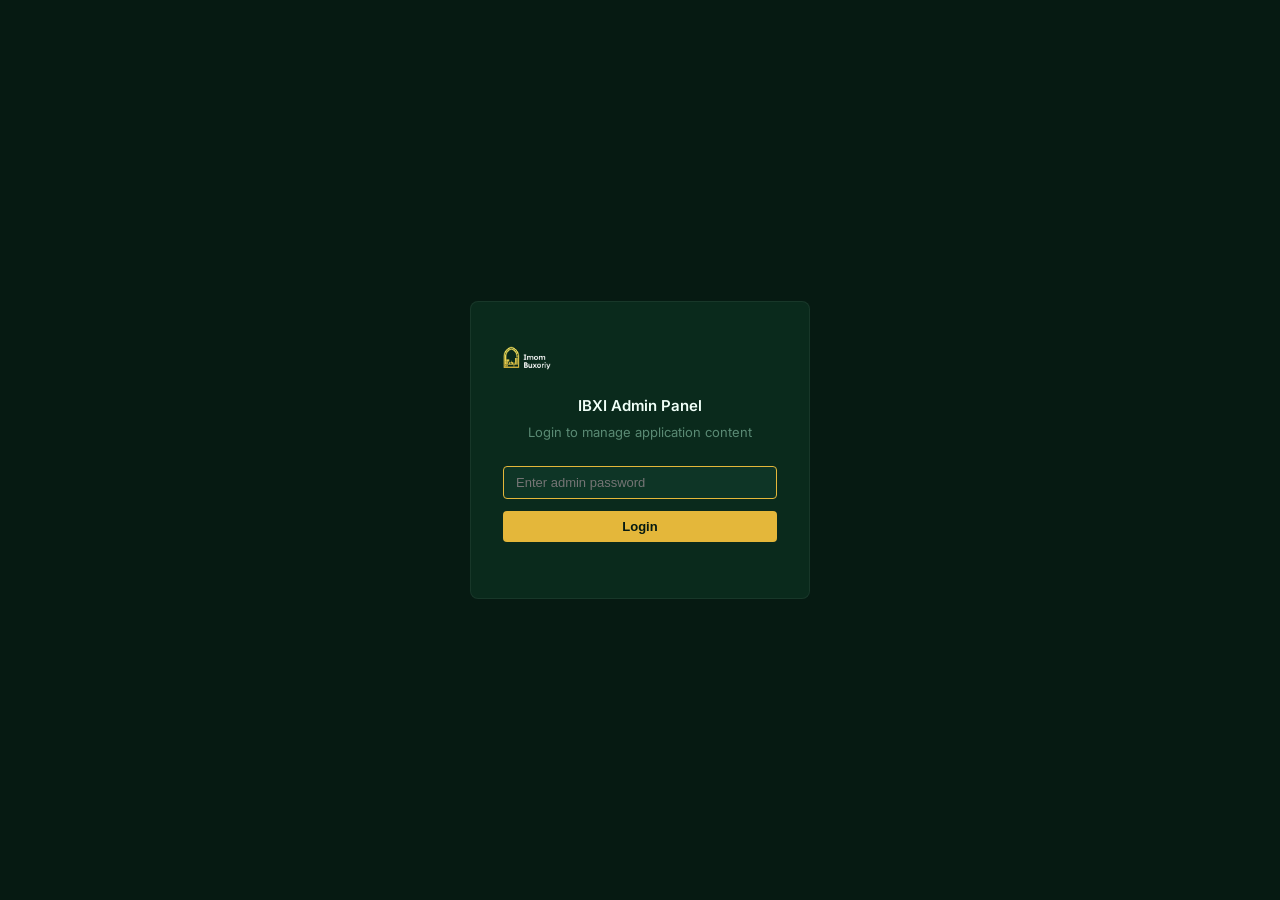
==== admin.html @ f5ecc27b "IBXI - Imom Buxoriy Xalqaro Instituti web sayti 4 tilli (UZ/EN/AR/TR) web sayt va admin panel: - Aso" ====
<!DOCTYPE html>
<html lang="en" data-theme="dark">
<head>
  <meta charset="UTF-8" />
  <meta name="viewport" content="width=device-width, initial-scale=1.0" />
  <title>IBXI Admin Panel</title>
  <link rel="stylesheet" href="assets/css/style.css" />
  <link rel="stylesheet" href="assets/css/admin.css" />
  <link rel="icon" href="data:image/svg+xml,<svg xmlns='http://www.w3.org/2000/svg' viewBox='0 0 100 100'><rect width='100' height='100' rx='20' fill='%230f563e'/><text y='72' x='50' text-anchor='middle' font-size='36' font-family='serif' fill='%23e4b73a'>ب</text></svg>" />
</head>
<body>

<!-- LOGIN SCREEN -->
<div class="admin-login" id="login-screen">
  <div class="admin-login-card">
    <img src="assets/img/logo-gold.png" alt="Logo" style="width:48px;height:48px;object-fit:contain;margin-bottom:12px" />
    <h1>IBXI Admin Panel</h1>
    <p class="login-sub">Login to manage application content</p>
    <form onsubmit="handleLogin(event)">
      <input type="password" id="login-password" placeholder="Enter admin password" autocomplete="current-password" autofocus />
      <button type="submit" class="admin-login-btn" id="login-btn">Login</button>
    </form>
    <div class="login-error" id="login-error"></div>
  </div>
</div>

<!-- ADMIN APP -->
<div id="admin-app" style="display:none">
  <!-- SIDEBAR -->
  <aside id="admin-sidebar"></aside>

  <!-- TOPBAR -->
  <header id="admin-topbar"></header>

  <!-- MAIN CONTENT -->
  <main id="admin-main">
    <div id="admin-content"></div>
  </main>
</div>

<!-- EDIT MODAL -->
<div class="modal-backdrop" id="admin-modal">
  <div class="modal-box" style="max-width:680px;max-height:90vh;overflow-y:auto">
    <button class="modal-close" onclick="closeModal('admin-modal')">&#10005;</button>
    <div id="admin-modal-content"></div>
  </div>
</div>

<!-- CONFIRM DIALOG -->
<div class="modal-backdrop" id="confirm-modal">
  <div class="modal-box" style="max-width:400px">
    <div id="confirm-content"></div>
  </div>
</div>

<!-- TOAST CONTAINER -->
<div class="toast-container" id="toast-container"></div>

<!-- SCRIPTS -->
<script src="assets/js/admin.js"></script>

</body>
</html>
---- assets/css/style.css ----
/* =====================================================
   Imom Buxoriy Xalqaro Instituti  |  Premium UI v3.0
   ===================================================== */

@import url('https://fonts.googleapis.com/css2?family=Inter:wght@300;400;500;600;700;800&family=Amiri:wght@400;700&display=swap');

/* ─────────────────────────────────────────────────────
   DESIGN TOKENS
───────────────────────────────────────────────────── */
:root {
  /* Gold palette (brand gold: #e4b73a) */
  --gold-100: #fdf8e8;
  --gold-300: #f2e05b;
  --gold-400: #e4b73a;
  --gold-500: #c49a2e;
  --gold-600: #895120;
  --gold:     #e4b73a;

  /* Green palette (brand: #0f563e / #199b68) */
  --navy-900: #061a12;
  --navy-800: #0a2a1c;
  --navy-700: #0f3828;
  --navy-600: #0f563e;
  --navy-500: #167a52;
  --navy:     #0f3828;

  /* Sidebar */
  --sidebar-width: 264px;
  --topbar-h:       60px;

  /* Radius */
  --r-xs:  6px;
  --r-sm:  10px;
  --r-md:  14px;
  --r-lg:  18px;
  --r-xl:  24px;
  --r-full: 9999px;

  /* Shadow */
  --sh-xs:  0 1px 3px rgba(0,0,0,.08), 0 1px 2px rgba(0,0,0,.06);
  --sh-sm:  0 2px 8px rgba(0,0,0,.10), 0 1px 3px rgba(0,0,0,.06);
  --sh-md:  0 4px 16px rgba(0,0,0,.12), 0 2px 6px rgba(0,0,0,.08);
  --sh-lg:  0 8px 32px rgba(0,0,0,.16), 0 4px 12px rgba(0,0,0,.10);
  --sh-xl:  0 20px 60px rgba(0,0,0,.22), 0 8px 24px rgba(0,0,0,.14);
  --sh-gold: 0 4px 20px rgba(228,183,58,.35);
  --sh-gold-lg: 0 8px 40px rgba(228,183,58,.45);

  /* Transition */
  --t-fast: 150ms cubic-bezier(.4,0,.2,1);
  --t-base: 250ms cubic-bezier(.4,0,.2,1);
  --t-slow: 400ms cubic-bezier(.4,0,.2,1);
}

/* ─── DARK THEME ──────────────────────────────────── */
[data-theme="dark"] {
  --page-bg:        #061a12;
  --surface-1:      #0a2a1c;
  --surface-2:      #0e3526;
  --surface-3:      #124030;
  --surface-hover:  #164a38;
  --surface-active: #1a5540;

  --text-1:   #f0fff8;
  --text-2:   #8bbda6;
  --text-3:   #5a8a74;
  --text-inv: #061a12;

  --border-1: rgba(255,255,255,.06);
  --border-2: rgba(255,255,255,.10);
  --border-3: rgba(255,255,255,.14);

  --sidebar-bg:    #051510;
  --sidebar-item:  rgba(255,255,255,.04);
  --topbar-bg:     rgba(6,26,18,.88);

  --glass-bg:      rgba(10,42,28,.75);
  --glass-border:  rgba(255,255,255,.07);

  --chip-bg:  rgba(228,183,58,.12);
  --chip-text: #e4b73a;
}

/* ─── LIGHT THEME ─────────────────────────────────── */
[data-theme="light"] {
  --page-bg:        #f0f5f2;
  --surface-1:      #ffffff;
  --surface-2:      #f5f9f7;
  --surface-3:      #ecf2ee;
  --surface-hover:  #e6efe9;
  --surface-active: #dce8e0;

  --text-1:   #0a2a1c;
  --text-2:   #3d6652;
  --text-3:   #7a9e8c;
  --text-inv: #ffffff;

  --border-1: rgba(0,0,0,.06);
  --border-2: rgba(0,0,0,.09);
  --border-3: rgba(0,0,0,.14);

  --sidebar-bg:    #051510;
  --sidebar-item:  rgba(255,255,255,.04);
  --topbar-bg:     rgba(240,245,242,.92);

  --glass-bg:      rgba(255,255,255,.80);
  --glass-border:  rgba(0,0,0,.07);

  --chip-bg:  rgba(228,183,58,.14);
  --chip-text: #895120;
}

/* ─────────────────────────────────────────────────────
   RESET & BASE
───────────────────────────────────────────────────── */
*, *::before, *::after { box-sizing: border-box; margin: 0; padding: 0; }
html { font-size: 16px; scroll-behavior: smooth; }

body {
  font-family: 'Inter', sans-serif;
  background: var(--page-bg);
  color: var(--text-1);
  line-height: 1.6;
  overflow-x: hidden;
  transition: background var(--t-base), color var(--t-base);
}
[dir="rtl"] body { font-family: 'Amiri', 'Inter', sans-serif; }

a { text-decoration: none; color: inherit; }
button { cursor: pointer; border: none; outline: none; background: none; }
img { max-width: 100%; display: block; }
ul { list-style: none; }

/* Scrollbar */
::-webkit-scrollbar { width: 5px; height: 5px; }
::-webkit-scrollbar-track { background: transparent; }
::-webkit-scrollbar-thumb { background: rgba(228,183,58,.4); border-radius: 99px; }
::-webkit-scrollbar-thumb:hover { background: var(--gold); }

/* Focus ring */
:focus-visible { outline: 2px solid var(--gold); outline-offset: 2px; }

/* Mark (search highlight) */
mark { background: rgba(228,183,58,.22); color: var(--gold); border-radius: 3px; padding: 0 2px; }

/* ─────────────────────────────────────────────────────
   LAYOUT
───────────────────────────────────────────────────── */
#sidebar {
  position: fixed;
  inset: 0 auto 0 0;
  width: var(--sidebar-width);
  background: var(--sidebar-bg);
  display: flex;
  flex-direction: column;
  z-index: 1000;
  transition: width var(--t-base);
  overflow: hidden;
  border-right: 1px solid rgba(228,183,58,.08);
}
#sidebar.collapsed { width: 68px; }

#topbar {
  position: fixed;
  top: 0; left: var(--sidebar-width); right: 0;
  height: var(--topbar-h);
  background: var(--topbar-bg);
  backdrop-filter: blur(16px) saturate(180%);
  -webkit-backdrop-filter: blur(16px) saturate(180%);
  border-bottom: 1px solid var(--border-1);
  display: flex;
  align-items: center;
  justify-content: space-between;
  padding: 0 24px;
  z-index: 900;
  transition: left var(--t-base);
}
#topbar.collapsed { left: 68px; }

#main-content {
  margin-left: var(--sidebar-width);
  margin-top: var(--topbar-h);
  padding: 28px 32px 48px;
  min-height: calc(100vh - var(--topbar-h));
  transition: margin-left var(--t-base);
}
#main-content.collapsed { margin-left: 68px; }

/* ─────────────────────────────────────────────────────
   SIDEBAR INTERNALS
───────────────────────────────────────────────────── */
.sidebar-logo {
  display: flex;
  align-items: center;
  gap: 11px;
  padding: 18px 16px 16px;
  border-bottom: 1px solid rgba(228,183,58,.1);
  flex-shrink: 0;
}

.logo-mark {
  width: 38px; height: 38px;
  background: linear-gradient(135deg, var(--gold), var(--gold-600));
  border-radius: 10px;
  display: flex; align-items: center; justify-content: center;
  font-weight: 800; font-size: 13px; color: #fff;
  flex-shrink: 0;
  box-shadow: 0 4px 14px rgba(228,183,58,.5);
  letter-spacing: -.5px;
}

.logo-text { overflow: hidden; transition: var(--t-base); white-space: nowrap; }
.logo-text .lt-main { display: block; font-size: 14px; font-weight: 700; color: var(--gold-300); letter-spacing: -.3px; }
.logo-text .lt-sub  { display: block; font-size: 10.5px; font-weight: 400; color: rgba(255,255,255,.38); margin-top: 1px; }
#sidebar.collapsed .logo-text { opacity: 0; width: 0; }

.sidebar-nav { flex: 1; padding: 10px 0; overflow-y: auto; overflow-x: hidden; }
.sidebar-nav::-webkit-scrollbar { width: 3px; }

.nav-group-label {
  font-size: 9.5px; font-weight: 700; letter-spacing: 1.6px;
  text-transform: uppercase; color: rgba(255,255,255,.22);
  padding: 14px 16px 5px;
  white-space: nowrap; transition: var(--t-base);
}
#sidebar.collapsed .nav-group-label { opacity: 0; }

.nav-item {
  display: flex; align-items: center; gap: 10px;
  padding: 9px 14px;
  margin: 1px 8px;
  color: rgba(255,255,255,.5);
  font-size: 13px; font-weight: 450;
  border-radius: var(--r-sm);
  cursor: pointer;
  transition: all var(--t-fast);
  position: relative;
  white-space: nowrap;
  border: 1px solid transparent;
}
.nav-item:hover {
  background: var(--sidebar-item);
  color: rgba(255,255,255,.85);
  border-color: rgba(255,255,255,.05);
}
.nav-item.active {
  background: linear-gradient(135deg, rgba(228,183,58,.18), rgba(228,183,58,.08));
  color: var(--gold-300);
  font-weight: 600;
  border-color: rgba(228,183,58,.22);
}
.nav-item.active .nav-icon { color: var(--gold); }

.nav-icon {
  font-size: 17px;
  width: 22px; text-align: center;
  flex-shrink: 0;
  transition: var(--t-fast);
}
.nav-label { transition: var(--t-base); line-height: 1; }
#sidebar.collapsed .nav-label { opacity: 0; width: 0; overflow: hidden; }

/* Tooltip when collapsed */
.nav-tooltip {
  position: absolute;
  left: calc(68px - 8px);
  top: 50%; transform: translateY(-50%);
  background: var(--surface-2);
  color: var(--text-1);
  padding: 6px 12px;
  border-radius: var(--r-sm);
  font-size: 12px; font-weight: 500;
  white-space: nowrap;
  opacity: 0; visibility: hidden;
  pointer-events: none;
  box-shadow: var(--sh-md);
  border: 1px solid var(--border-2);
  transition: var(--t-fast);
  z-index: 9999;
}
#sidebar.collapsed .nav-item:hover .nav-tooltip { opacity: 1; visibility: visible; }

/* Sidebar footer */
.sidebar-footer {
  padding: 12px 10px;
  border-top: 1px solid rgba(228,183,58,.08);
  flex-shrink: 0;
}
.lang-grid {
  display: grid;
  grid-template-columns: 1fr 1fr 1fr;
  gap: 5px;
}
#sidebar.collapsed .lang-grid { grid-template-columns: 1fr; }

.lang-btn {
  background: rgba(255,255,255,.04);
  color: rgba(255,255,255,.45);
  border: 1px solid rgba(255,255,255,.07);
  border-radius: var(--r-xs);
  padding: 6px 4px;
  font-size: 11px; font-weight: 600;
  font-family: 'Inter', sans-serif;
  letter-spacing: .3px;
  transition: all var(--t-fast);
  text-align: center;
}
.lang-btn:hover { background: rgba(255,255,255,.08); color: rgba(255,255,255,.75); }
.lang-btn.active {
  background: linear-gradient(135deg, var(--gold), var(--gold-600));
  color: var(--navy-900);
  border-color: transparent;
  box-shadow: 0 2px 8px rgba(228,183,58,.35);
}

/* ─────────────────────────────────────────────────────
   TOPBAR INTERNALS
───────────────────────────────────────────────────── */
.topbar-left { display: flex; align-items: center; gap: 14px; }

.tb-toggle {
  width: 34px; height: 34px;
  background: var(--surface-2);
  border: 1px solid var(--border-1);
  border-radius: var(--r-sm);
  display: flex; align-items: center; justify-content: center;
  font-size: 15px; color: var(--text-2);
  transition: all var(--t-fast);
}
.tb-toggle:hover { background: var(--gold); color: #fff; border-color: transparent; }

.breadcrumb {
  display: flex; align-items: center; gap: 6px;
  font-size: 12.5px; color: var(--text-3);
}
.breadcrumb .bc-sep { opacity: .5; }
.breadcrumb .bc-current { color: var(--text-1); font-weight: 600; }

.topbar-right { display: flex; align-items: center; gap: 8px; position: relative; }

/* Search */
.search-wrap {
  position: relative;
  display: flex; align-items: center;
}
.search-box {
  display: flex; align-items: center; gap: 8px;
  background: var(--surface-2);
  border: 1px solid var(--border-1);
  border-radius: var(--r-sm);
  padding: 7px 13px;
  width: 240px;
  transition: all var(--t-base);
}
.search-box:focus-within {
  border-color: rgba(228,183,58,.5);
  box-shadow: 0 0 0 3px rgba(228,183,58,.1);
  width: 300px;
}
.search-box .si { font-size: 13px; color: var(--text-3); flex-shrink: 0; }
.search-box input {
  border: none; background: transparent;
  color: var(--text-1); font-size: 13px;
  font-family: 'Inter', sans-serif;
  width: 100%; outline: none;
}
.search-box input::placeholder { color: var(--text-3); }

.search-results {
  display: none;
  position: absolute;
  top: calc(100% + 8px);
  right: 0;
  width: 360px;
  background: var(--surface-2);
  border: 1px solid var(--border-2);
  border-radius: var(--r-md);
  box-shadow: var(--sh-xl);
  z-index: 9999;
  max-height: 380px;
  overflow-y: auto;
  overflow-x: hidden;
}
.search-results.show { display: block; animation: dropIn .18s ease; }
@keyframes dropIn {
  from { opacity: 0; transform: translateY(-6px) scale(.98); }
  to   { opacity: 1; transform: translateY(0)    scale(1); }
}
.sr-item {
  display: flex; gap: 12px; align-items: center;
  padding: 11px 16px;
  cursor: pointer;
  transition: background var(--t-fast);
  border-bottom: 1px solid var(--border-1);
}
.sr-item:last-child { border-bottom: none; }
.sr-item:hover { background: var(--surface-hover); }
.sr-icon { font-size: 20px; flex-shrink: 0; }
.sr-title { font-size: 13px; font-weight: 500; color: var(--text-1); line-height: 1.4; }
.sr-cat   { font-size: 11px; color: var(--text-3); margin-top: 2px; }

/* Topbar icon buttons */
.tb-btn {
  width: 36px; height: 36px;
  background: var(--surface-2);
  border: 1px solid var(--border-1);
  border-radius: var(--r-sm);
  display: flex; align-items: center; justify-content: center;
  font-size: 15px; color: var(--text-2);
  transition: all var(--t-fast);
  position: relative;
  flex-shrink: 0;
}
.tb-btn:hover { background: var(--gold); color: #fff; border-color: transparent; box-shadow: var(--sh-gold); }

.notif-dot {
  position: absolute; top: -3px; right: -3px;
  width: 16px; height: 16px;
  background: #ef4444;
  border-radius: 50%;
  font-size: 9px; font-weight: 700; color: #fff;
  display: flex; align-items: center; justify-content: center;
  border: 2px solid var(--page-bg);
}

/* ─────────────────────────────────────────────────────
   PAGE SYSTEM
───────────────────────────────────────────────────── */
.page { display: none; }
.page.active {
  display: block;
  animation: pageIn .32s cubic-bezier(.22,.61,.36,1);
}
@keyframes pageIn {
  from { opacity: 0; transform: translateY(16px); }
  to   { opacity: 1; transform: translateY(0); }
}

/* ─────────────────────────────────────────────────────
   SECTION HEADERS
───────────────────────────────────────────────────── */
.page-hero {
  margin-bottom: 28px;
}
.page-hero h1 {
  font-size: 26px; font-weight: 800;
  color: var(--text-1); letter-spacing: -.6px;
  line-height: 1.2;
}
.page-hero p { font-size: 14px; color: var(--text-2); margin-top: 6px; line-height: 1.6; }

.section-head {
  display: flex; align-items: center; justify-content: space-between;
  margin-bottom: 18px; margin-top: 32px;
}
.section-head:first-child { margin-top: 0; }
.section-head .sh-left { display: flex; align-items: center; gap: 12px; }
.sh-bar {
  width: 4px; height: 22px;
  background: linear-gradient(180deg, var(--gold), var(--gold-600));
  border-radius: 99px;
  flex-shrink: 0;
}
.section-head h2 {
  font-size: 17px; font-weight: 700;
  color: var(--text-1); letter-spacing: -.3px;
}
.section-head .see-all {
  font-size: 12.5px; font-weight: 600; color: var(--gold);
  padding: 5px 12px; border-radius: var(--r-full);
  border: 1px solid rgba(228,183,58,.3);
  transition: all var(--t-fast);
  cursor: pointer;
}
.section-head .see-all:hover {
  background: rgba(228,183,58,.1);
  border-color: var(--gold);
}

/* ─────────────────────────────────────────────────────
   GRID SYSTEM
───────────────────────────────────────────────────── */
.g-2 { display: grid; grid-template-columns: repeat(2, 1fr); gap: 18px; }
.g-3 { display: grid; grid-template-columns: repeat(3, 1fr); gap: 18px; }
.g-4 { display: grid; grid-template-columns: repeat(4, 1fr); gap: 16px; }
.g-auto { display: grid; grid-template-columns: repeat(auto-fill, minmax(280px,1fr)); gap: 18px; }

/* ─────────────────────────────────────────────────────
   CARDS — Base
───────────────────────────────────────────────────── */
.card {
  background: var(--surface-1);
  border: 1px solid var(--border-1);
  border-radius: var(--r-lg);
  padding: 22px;
  transition: all var(--t-base);
}
.card-hover:hover {
  border-color: rgba(228,183,58,.3);
  box-shadow: var(--sh-md);
  transform: translateY(-2px);
}

/* Glass card */
.card-glass {
  background: var(--glass-bg);
  backdrop-filter: blur(20px) saturate(160%);
  -webkit-backdrop-filter: blur(20px) saturate(160%);
  border: 1px solid var(--glass-border);
  border-radius: var(--r-lg);
  padding: 22px;
}

/* ─────────────────────────────────────────────────────
   HERO BANNER
───────────────────────────────────────────────────── */
.hero-banner {
  position: relative;
  background: linear-gradient(135deg, #061a12 0%, #0e3526 50%, #0a2a1c 100%);
  border-radius: var(--r-xl);
  padding: 52px 56px;
  overflow: hidden;
  margin-bottom: 24px;
  border: 1px solid rgba(228,183,58,.12);
}
/* Decorative grid */
.hero-banner::before {
  content: '';
  position: absolute; inset: 0;
  background-image:
    linear-gradient(rgba(228,183,58,.04) 1px, transparent 1px),
    linear-gradient(90deg, rgba(228,183,58,.04) 1px, transparent 1px);
  background-size: 40px 40px;
  mask-image: radial-gradient(ellipse 80% 80% at 50% 50%, black, transparent);
}
/* Glow blobs */
.hero-banner::after {
  content: '';
  position: absolute;
  top: -80px; right: -60px;
  width: 420px; height: 420px;
  background: radial-gradient(circle, rgba(228,183,58,.14) 0%, transparent 70%);
  border-radius: 50%;
  pointer-events: none;
}
.hero-content { position: relative; z-index: 1; max-width: 600px; }
.hero-eyebrow {
  display: inline-flex; align-items: center; gap: 7px;
  background: rgba(228,183,58,.1);
  border: 1px solid rgba(228,183,58,.22);
  border-radius: var(--r-full);
  padding: 5px 14px;
  font-size: 11.5px; font-weight: 600; color: var(--gold-300);
  letter-spacing: .4px; text-transform: uppercase;
  margin-bottom: 18px;
}
.hero-eyebrow::before { content: '●'; font-size: 7px; color: var(--gold); }
.hero-banner h1 {
  font-size: 36px; font-weight: 800;
  color: #fff; line-height: 1.2;
  letter-spacing: -.8px;
  margin-bottom: 14px;
}
.hero-banner h1 em {
  font-style: normal;
  background: linear-gradient(90deg, var(--gold-300), var(--gold));
  -webkit-background-clip: text;
  -webkit-text-fill-color: transparent;
  background-clip: text;
}
.hero-banner p {
  color: rgba(255,255,255,.6);
  font-size: 15px; line-height: 1.75;
  margin-bottom: 30px;
}
.hero-actions { display: flex; gap: 12px; flex-wrap: wrap; }

/* Hero decoration right side */
.hero-deco {
  position: absolute;
  right: 52px; top: 50%;
  transform: translateY(-50%);
  font-size: 110px; line-height: 1;
  color: rgba(228,183,58,.08);
  pointer-events: none;
  z-index: 0;
  user-select: none;
}

/* ─────────────────────────────────────────────────────
   BUTTONS
───────────────────────────────────────────────────── */
.btn {
  display: inline-flex; align-items: center; gap: 7px;
  padding: 10px 20px;
  border-radius: var(--r-sm);
  font-size: 13px; font-weight: 600;
  font-family: 'Inter', sans-serif;
  transition: all var(--t-fast);
  cursor: pointer; border: none; white-space: nowrap;
}
.btn-gold {
  background: linear-gradient(135deg, var(--gold-300), var(--gold-600));
  color: var(--navy-900);
  box-shadow: var(--sh-gold);
}
.btn-gold:hover { box-shadow: var(--sh-gold-lg); transform: translateY(-2px); filter: brightness(1.06); }
.btn-gold:active { transform: translateY(0); }

.btn-outline {
  background: rgba(255,255,255,.07);
  color: rgba(255,255,255,.85);
  border: 1px solid rgba(255,255,255,.15);
  backdrop-filter: blur(8px);
}
.btn-outline:hover { background: rgba(255,255,255,.14); border-color: rgba(255,255,255,.25); }

.btn-ghost {
  background: var(--surface-2);
  color: var(--text-1);
  border: 1px solid var(--border-2);
}
.btn-ghost:hover { background: var(--surface-hover); border-color: var(--border-3); }

.btn-danger {
  background: rgba(239,68,68,.12);
  color: #ef4444;
  border: 1px solid rgba(239,68,68,.2);
}
.btn-danger:hover { background: rgba(239,68,68,.2); }

.btn-sm { padding: 6px 14px; font-size: 12px; }
.btn-lg { padding: 13px 28px; font-size: 14px; }

/* ─────────────────────────────────────────────────────
   STAT CARDS
───────────────────────────────────────────────────── */
.stats-row {
  display: grid;
  grid-template-columns: repeat(4, 1fr);
  gap: 14px;
  margin-bottom: 28px;
}
.stat-card {
  background: var(--surface-1);
  border: 1px solid var(--border-1);
  border-radius: var(--r-lg);
  padding: 20px;
  display: flex; align-items: center; gap: 14px;
  transition: all var(--t-base);
  position: relative; overflow: hidden;
}
.stat-card::before {
  content: '';
  position: absolute; top: 0; left: 0; right: 0;
  height: 3px;
  border-radius: var(--r-lg) var(--r-lg) 0 0;
}
.stat-card.sc-gold::before  { background: linear-gradient(90deg, var(--gold), transparent); }
.stat-card.sc-blue::before  { background: linear-gradient(90deg, #3b82f6, transparent); }
.stat-card.sc-green::before { background: linear-gradient(90deg, #10b981, transparent); }
.stat-card.sc-purple::before { background: linear-gradient(90deg, #8b5cf6, transparent); }

.stat-card:hover { transform: translateY(-3px); box-shadow: var(--sh-md); border-color: var(--border-2); }

.stat-icon-wrap {
  width: 46px; height: 46px;
  border-radius: var(--r-md);
  display: flex; align-items: center; justify-content: center;
  font-size: 20px; flex-shrink: 0;
}
.si-gold   { background: rgba(228,183,58,.12); }
.si-blue   { background: rgba(59,130,246,.10); }
.si-green  { background: rgba(16,185,129,.10); }
.si-purple { background: rgba(139,92,246,.10); }

.stat-val {
  font-size: 26px; font-weight: 800;
  color: var(--text-1); line-height: 1;
  letter-spacing: -.5px;
}
.stat-lbl { font-size: 12px; color: var(--text-3); margin-top: 3px; font-weight: 450; }

/* ─────────────────────────────────────────────────────
   NEWS CARDS
───────────────────────────────────────────────────── */
.news-card {
  background: var(--surface-1);
  border: 1px solid var(--border-1);
  border-radius: var(--r-lg);
  overflow: hidden;
  cursor: pointer;
  transition: all var(--t-base);
  display: flex; flex-direction: column;
}
.news-card:hover {
  transform: translateY(-4px);
  box-shadow: var(--sh-lg);
  border-color: rgba(228,183,58,.25);
}
.news-thumb {
  height: 172px;
  display: flex; align-items: center; justify-content: center;
  font-size: 54px;
  position: relative; overflow: hidden;
  flex-shrink: 0;
}
.news-thumb::after {
  content: '';
  position: absolute; inset: 0;
  background: linear-gradient(to bottom, transparent 40%, rgba(0,0,0,.55));
}
.news-body { padding: 16px 18px 18px; flex: 1; display: flex; flex-direction: column; }
.news-chip {
  display: inline-flex; align-items: center;
  background: var(--chip-bg);
  color: var(--chip-text);
  padding: 3px 10px;
  border-radius: var(--r-full);
  font-size: 10.5px; font-weight: 700;
  letter-spacing: .5px; text-transform: uppercase;
  margin-bottom: 9px; width: fit-content;
}
.news-card h3 {
  font-size: 14px; font-weight: 650;
  color: var(--text-1); line-height: 1.5;
  margin-bottom: 10px; flex: 1;
}
.news-meta {
  display: flex; align-items: center; gap: 10px;
  font-size: 11px; color: var(--text-3);
}
.news-meta span { display: flex; align-items: center; gap: 4px; }

/* ─────────────────────────────────────────────────────
   RESEARCH CARDS
───────────────────────────────────────────────────── */
.research-card {
  background: var(--surface-1);
  border: 1px solid var(--border-1);
  border-radius: var(--r-lg);
  padding: 20px;
  cursor: pointer;
  transition: all var(--t-base);
  position: relative; overflow: hidden;
}
.research-card::after {
  content: '';
  position: absolute; left: 0; top: 0; bottom: 0;
  width: 3px;
  background: linear-gradient(180deg, var(--gold), var(--gold-600));
  border-radius: 0 3px 3px 0;
  transform: scaleY(0);
  transform-origin: bottom;
  transition: transform var(--t-base);
}
.research-card:hover { border-color: rgba(228,183,58,.28); box-shadow: var(--sh-md); }
.research-card:hover::after { transform: scaleY(1); }
.research-card:hover .rc-icon { transform: scale(1.1) rotate(-4deg); }

.rc-icon {
  width: 48px; height: 48px;
  background: rgba(228,183,58,.1);
  border-radius: var(--r-md);
  display: flex; align-items: center; justify-content: center;
  font-size: 22px; margin-bottom: 14px;
  transition: transform var(--t-base);
  border: 1px solid rgba(228,183,58,.15);
}
.research-card h3 { font-size: 15px; font-weight: 700; color: var(--text-1); margin-bottom: 7px; }
.research-card p  { font-size: 12.5px; color: var(--text-2); line-height: 1.6; }

/* ─────────────────────────────────────────────────────
   EVENT ITEMS
───────────────────────────────────────────────────── */
.event-row {
  display: flex; gap: 14px; align-items: flex-start;
  background: var(--surface-1);
  border: 1px solid var(--border-1);
  border-radius: var(--r-md);
  padding: 14px;
  cursor: pointer;
  transition: all var(--t-fast);
}
.event-row:hover { border-color: rgba(228,183,58,.3); background: var(--surface-2); }

.event-date-box {
  width: 50px; height: 58px;
  background: linear-gradient(145deg, var(--gold), var(--gold-600));
  border-radius: var(--r-sm);
  display: flex; flex-direction: column;
  align-items: center; justify-content: center;
  flex-shrink: 0; color: #fff;
  box-shadow: 0 4px 12px rgba(228,183,58,.4);
}
.event-date-box .eday  { font-size: 20px; font-weight: 800; line-height: 1; }
.event-date-box .emon  { font-size: 9.5px; font-weight: 600; text-transform: uppercase; letter-spacing: .5px; }

.event-info h4 { font-size: 13.5px; font-weight: 650; color: var(--text-1); margin-bottom: 4px; }
.event-info p  { font-size: 12px; color: var(--text-2); }

.event-tag {
  display: inline-block;
  padding: 2px 9px;
  border-radius: var(--r-full);
  font-size: 10.5px; font-weight: 600;
  margin-top: 6px;
}
.event-tag.seminar    { background: rgba(59,130,246,.1);  color: #3b82f6; }
.event-tag.conference { background: rgba(139,92,246,.1);  color: #8b5cf6; }
.event-tag.workshop   { background: rgba(16,185,129,.1);  color: #10b981; }
.event-tag.online     { background: rgba(245,158,11,.1);  color: #f59e0b; }

/* ─────────────────────────────────────────────────────
   VIDEO CARDS
───────────────────────────────────────────────────── */
.video-row {
  display: flex; gap: 12px; align-items: center;
  background: var(--surface-1);
  border: 1px solid var(--border-1);
  border-radius: var(--r-md);
  padding: 12px;
  cursor: pointer;
  transition: all var(--t-fast);
}
.video-row:hover { border-color: rgba(228,183,58,.3); background: var(--surface-2); }
.video-row:hover .play-ring { background: var(--gold); transform: scale(1.05); }

.vid-thumb {
  width: 88px; height: 62px;
  border-radius: var(--r-sm);
  background: linear-gradient(135deg, var(--navy-700), var(--navy-500));
  display: flex; align-items: center; justify-content: center;
  flex-shrink: 0; position: relative; overflow: hidden;
}
.vid-thumb .vt-emoji { font-size: 26px; position: relative; z-index: 1; }
.vid-dur {
  position: absolute; bottom: 3px; right: 4px;
  background: rgba(0,0,0,.75); color: #fff;
  font-size: 9px; font-weight: 600;
  padding: 1px 5px; border-radius: 3px;
}
.play-ring {
  position: absolute;
  width: 30px; height: 30px;
  background: rgba(228,183,58,.85);
  border-radius: 50%;
  display: flex; align-items: center; justify-content: center;
  font-size: 11px; color: #fff;
  transition: all var(--t-fast);
  z-index: 2;
  padding-left: 2px;
}
.vid-info .vi-title { font-size: 12.5px; font-weight: 600; color: var(--text-1); line-height: 1.4; margin-bottom: 4px; }
.vid-info .vi-views { font-size: 11px; color: var(--text-3); }

/* ─────────────────────────────────────────────────────
   PUBLICATIONS
───────────────────────────────────────────────────── */
.pub-row {
  display: flex; gap: 16px;
  background: var(--surface-1);
  border: 1px solid var(--border-1);
  border-radius: var(--r-lg);
  padding: 18px;
  cursor: pointer;
  transition: all var(--t-base);
}
.pub-row:hover { border-color: rgba(228,183,58,.3); box-shadow: var(--sh-sm); transform: translateX(3px); }

.pub-spine {
  width: 66px; height: 92px;
  border-radius: var(--r-sm);
  flex-shrink: 0;
  display: flex; align-items: center; justify-content: center;
  box-shadow: 3px 3px 10px rgba(0,0,0,.25);
}
.pub-spine span {
  font-size: 13px; font-weight: 800;
  color: var(--gold-300);
  text-align: center; padding: 4px;
  line-height: 1.2;
}
.pub-info { flex: 1; min-width: 0; }
.pub-info h4 { font-size: 14px; font-weight: 700; color: var(--text-1); line-height: 1.45; margin-bottom: 5px; }
.pub-author   { font-size: 12.5px; color: var(--gold); margin-bottom: 5px; }
.pub-desc     { font-size: 12px; color: var(--text-2); line-height: 1.6; margin-bottom: 8px; }

/* ─────────────────────────────────────────────────────
   TABS
───────────────────────────────────────────────────── */
.tabs-wrap {
  display: flex; gap: 3px;
  background: var(--surface-2);
  border: 1px solid var(--border-1);
  border-radius: var(--r-md);
  padding: 4px;
  width: fit-content;
  margin-bottom: 22px;
}
.tab-btn {
  padding: 8px 16px;
  border-radius: var(--r-sm);
  font-size: 13px; font-weight: 500;
  font-family: 'Inter', sans-serif;
  color: var(--text-2);
  background: transparent;
  transition: all var(--t-fast);
  white-space: nowrap;
}
.tab-btn.active {
  background: var(--gold);
  color: var(--navy-900);
  font-weight: 700;
  box-shadow: 0 2px 8px rgba(228,183,58,.3);
}
.tab-btn:hover:not(.active) { background: var(--surface-hover); color: var(--text-1); }

.tab-content { display: none; }
.tab-content.active { display: block; animation: pageIn .2s ease; }

/* ─────────────────────────────────────────────────────
   FORMS
───────────────────────────────────────────────────── */
.form-group { margin-bottom: 16px; }
.form-label { display: block; font-size: 12.5px; font-weight: 600; color: var(--text-2); margin-bottom: 6px; letter-spacing: .1px; }

.form-input, .form-textarea, .form-select {
  width: 100%;
  background: var(--surface-2);
  border: 1px solid var(--border-2);
  border-radius: var(--r-sm);
  padding: 10px 13px;
  font-size: 13.5px; font-family: 'Inter', sans-serif;
  color: var(--text-1);
  transition: all var(--t-fast);
  outline: none;
  appearance: none;
}
.form-input:focus, .form-textarea:focus, .form-select:focus {
  border-color: var(--gold);
  box-shadow: 0 0 0 3px rgba(228,183,58,.12);
  background: var(--surface-1);
}
.form-input::placeholder, .form-textarea::placeholder { color: var(--text-3); }
.form-textarea { resize: vertical; min-height: 110px; line-height: 1.6; }
.form-select option { background: var(--surface-2); color: var(--text-1); }

/* ─────────────────────────────────────────────────────
   CHIPS / BADGES
───────────────────────────────────────────────────── */
.chip {
  display: inline-flex; align-items: center; gap: 4px;
  padding: 3px 10px;
  border-radius: var(--r-full);
  font-size: 11.5px; font-weight: 600;
  white-space: nowrap;
}
.chip-gold   { background: rgba(228,183,58,.12); color: var(--chip-text); border: 1px solid rgba(228,183,58,.2); }
.chip-blue   { background: rgba(59,130,246,.10);  color: #3b82f6; }
.chip-green  { background: rgba(16,185,129,.10);  color: #10b981; }
.chip-red    { background: rgba(239,68,68,.10);   color: #ef4444; }
.chip-purple { background: rgba(139,92,246,.10);  color: #8b5cf6; }
.chip-gray   { background: var(--surface-3); color: var(--text-2); }

/* ─────────────────────────────────────────────────────
   TEAM CARDS
───────────────────────────────────────────────────── */
.team-card {
  background: var(--surface-1);
  border: 1px solid var(--border-1);
  border-radius: var(--r-lg);
  padding: 24px 18px;
  text-align: center;
  cursor: pointer;
  transition: all var(--t-base);
  position: relative; overflow: hidden;
}
.team-card::before {
  content: '';
  position: absolute; top: 0; left: 0; right: 0; height: 60px;
  background: linear-gradient(135deg, rgba(228,183,58,.07), rgba(228,183,58,.03));
  border-radius: var(--r-lg) var(--r-lg) 0 0;
}
.team-card:hover { transform: translateY(-4px); box-shadow: var(--sh-lg); border-color: rgba(228,183,58,.3); }

.team-avatar {
  width: 72px; height: 72px;
  border-radius: 50%;
  background: linear-gradient(135deg, var(--navy-600), var(--navy-500));
  display: flex; align-items: center; justify-content: center;
  font-size: 22px; font-weight: 800; color: var(--gold);
  margin: 0 auto 13px;
  border: 2.5px solid rgba(228,183,58,.4);
  position: relative; z-index: 1;
  box-shadow: 0 4px 14px rgba(0,0,0,.2);
}
.team-card h4 { font-size: 14px; font-weight: 700; color: var(--text-1); margin-bottom: 4px; }
.team-role    { font-size: 11.5px; color: var(--gold); font-weight: 600; margin-bottom: 3px; }
.team-dept    { font-size: 11px; color: var(--text-3); }

/* ─────────────────────────────────────────────────────
   TIMELINE
───────────────────────────────────────────────────── */
.timeline { position: relative; padding-left: 32px; }
.timeline::before {
  content: '';
  position: absolute; left: 10px; top: 6px; bottom: 6px; width: 2px;
  background: linear-gradient(to bottom, var(--gold), transparent);
}
.tl-item { position: relative; margin-bottom: 26px; }
.tl-item::before {
  content: '';
  position: absolute; left: -26px; top: 5px;
  width: 11px; height: 11px;
  background: var(--gold);
  border-radius: 50%;
  border: 2.5px solid var(--page-bg);
  box-shadow: 0 0 0 3px rgba(228,183,58,.2);
}
.tl-date { font-size: 11px; font-weight: 700; color: var(--gold); letter-spacing: .8px; text-transform: uppercase; margin-bottom: 3px; }
.tl-title { font-size: 14px; font-weight: 700; color: var(--text-1); margin-bottom: 4px; }
.tl-desc  { font-size: 13px; color: var(--text-2); line-height: 1.65; }

/* ─────────────────────────────────────────────────────
   ACCORDION
───────────────────────────────────────────────────── */
.acc-item {
  background: var(--surface-1);
  border: 1px solid var(--border-1);
  border-radius: var(--r-md);
  margin-bottom: 8px;
  overflow: hidden;
  transition: border-color var(--t-fast);
}
.acc-item.open { border-color: rgba(228,183,58,.3); }
.acc-header {
  display: flex; align-items: center; justify-content: space-between;
  padding: 15px 18px;
  cursor: pointer;
  font-size: 13.5px; font-weight: 600; color: var(--text-1);
  transition: background var(--t-fast);
  user-select: none;
}
.acc-header:hover { background: var(--surface-hover); }
.acc-arrow { color: var(--text-3); font-size: 12px; transition: transform var(--t-base), color var(--t-base); }
.acc-item.open .acc-arrow { transform: rotate(180deg); color: var(--gold); }
.acc-body {
  max-height: 0; overflow: hidden;
  transition: max-height .38s ease, padding .3s ease;
  font-size: 13px; color: var(--text-2); line-height: 1.75;
  padding: 0 18px;
}
.acc-item.open .acc-body { max-height: 400px; padding: 0 18px 16px; }

/* ─────────────────────────────────────────────────────
   PROGRESS
───────────────────────────────────────────────────── */
.progress {
  background: var(--surface-3);
  border-radius: var(--r-full);
  height: 7px;
  overflow: hidden;
}
.progress-bar {
  height: 100%;
  background: linear-gradient(90deg, var(--gold), var(--gold-600));
  border-radius: var(--r-full);
  width: 0%;
  transition: width 1.1s cubic-bezier(.25,.46,.45,.94);
}

/* ─────────────────────────────────────────────────────
   MODAL
───────────────────────────────────────────────────── */
.modal-backdrop {
  display: none;
  position: fixed; inset: 0;
  background: rgba(5,18,12,.7);
  backdrop-filter: blur(8px);
  z-index: 9000;
  align-items: center; justify-content: center;
}
.modal-backdrop.show { display: flex; animation: backdropIn .22s ease; }
@keyframes backdropIn { from { opacity: 0; } to { opacity: 1; } }

.modal-box {
  background: var(--surface-1);
  border: 1px solid var(--border-2);
  border-radius: var(--r-xl);
  padding: 32px;
  width: 90%; max-width: 540px;
  max-height: 88vh;
  overflow-y: auto;
  position: relative;
  box-shadow: var(--sh-xl);
  animation: modalIn .28s cubic-bezier(.22,.61,.36,1);
}
@keyframes modalIn {
  from { opacity: 0; transform: scale(.95) translateY(12px); }
  to   { opacity: 1; transform: scale(1)   translateY(0); }
}
.modal-close {
  position: absolute; top: 14px; right: 14px;
  width: 30px; height: 30px;
  background: var(--surface-3);
  border: 1px solid var(--border-1);
  border-radius: var(--r-sm);
  display: flex; align-items: center; justify-content: center;
  font-size: 14px; color: var(--text-3);
  cursor: pointer;
  transition: all var(--t-fast);
}
.modal-close:hover { background: #ef4444; color: #fff; border-color: transparent; }

/* ─────────────────────────────────────────────────────
   TOAST
───────────────────────────────────────────────────── */
#toast-container {
  position: fixed; bottom: 24px; right: 24px;
  z-index: 9999; display: flex; flex-direction: column; gap: 8px;
}
.toast {
  display: flex; align-items: center; gap: 11px;
  padding: 12px 16px;
  background: var(--surface-2);
  border: 1px solid var(--border-2);
  border-radius: var(--r-md);
  box-shadow: var(--sh-lg);
  min-width: 280px; max-width: 380px;
  animation: toastIn .3s cubic-bezier(.22,.61,.36,1);
  transition: all .3s ease;
}
@keyframes toastIn {
  from { opacity: 0; transform: translateX(100%); }
  to   { opacity: 1; transform: translateX(0); }
}
.toast.success { border-left: 3px solid #10b981; }
.toast.info    { border-left: 3px solid var(--gold); }
.toast.warning { border-left: 3px solid #f59e0b; }
.toast .ti     { font-size: 18px; }
.toast .tm     { font-size: 12.5px; color: var(--text-1); font-weight: 500; line-height: 1.4; }

/* ─────────────────────────────────────────────────────
   CONTACT
───────────────────────────────────────────────────── */
.contact-item {
  display: flex; gap: 14px; align-items: flex-start;
  background: var(--surface-1);
  border: 1px solid var(--border-1);
  border-radius: var(--r-md);
  padding: 16px;
  transition: border-color var(--t-fast);
}
.contact-item:hover { border-color: rgba(228,183,58,.3); }
.ci-icon {
  width: 42px; height: 42px;
  background: rgba(228,183,58,.1);
  border-radius: var(--r-sm);
  display: flex; align-items: center; justify-content: center;
  font-size: 18px; flex-shrink: 0;
  border: 1px solid rgba(228,183,58,.15);
}
.ci-label { font-size: 11.5px; font-weight: 600; color: var(--text-3); margin-bottom: 2px; }
.ci-value { font-size: 13.5px; font-weight: 600; color: var(--text-1); }

.map-block {
  background: var(--surface-1);
  border: 1px solid var(--border-1);
  border-radius: var(--r-lg);
  height: 320px;
  overflow: hidden; position: relative;
  display: flex; align-items: center; justify-content: center;
}
.map-block::before {
  content: '';
  position: absolute; inset: 0;
  background: linear-gradient(135deg, var(--navy-800) 0%, var(--navy-600) 100%);
}
.map-inner { position: relative; z-index: 1; text-align: center; }
.map-inner .map-pin { font-size: 48px; margin-bottom: 12px; }
.map-inner h3 { font-size: 18px; font-weight: 700; color: var(--gold-300); margin-bottom: 6px; }
.map-inner p  { font-size: 13px; color: rgba(255,255,255,.55); margin-bottom: 18px; }

.social-row { display: flex; gap: 8px; flex-wrap: wrap; }
.social-btn {
  display: flex; align-items: center; gap: 6px;
  background: var(--surface-2);
  border: 1px solid var(--border-2);
  border-radius: var(--r-sm);
  padding: 7px 13px;
  font-size: 12.5px; color: var(--text-1);
  font-family: 'Inter', sans-serif; font-weight: 500;
  cursor: pointer;
  transition: all var(--t-fast);
}
.social-btn:hover { border-color: var(--gold); color: var(--gold); background: var(--surface-hover); }

/* ─────────────────────────────────────────────────────
   NEWSLETTER BANNER
───────────────────────────────────────────────────── */
.newsletter-banner {
  background: linear-gradient(135deg, var(--navy-700), var(--navy-600));
  border: 1px solid rgba(228,183,58,.15);
  border-radius: var(--r-xl);
  padding: 32px 36px;
  display: flex; align-items: center; justify-content: space-between;
  gap: 24px; flex-wrap: wrap;
  position: relative; overflow: hidden;
}
.newsletter-banner::before {
  content: '';
  position: absolute; top: -60px; right: -40px;
  width: 220px; height: 220px;
  background: radial-gradient(circle, rgba(228,183,58,.12), transparent 70%);
  border-radius: 50%;
}
.nl-text h3 { font-size: 19px; font-weight: 700; color: #fff; margin-bottom: 5px; }
.nl-text p  { font-size: 13px; color: rgba(255,255,255,.55); }
.nl-form    { display: flex; gap: 9px; flex-shrink: 0; }
.nl-form .form-input { width: 220px; background: rgba(255,255,255,.08); border-color: rgba(255,255,255,.12); color: #fff; }
.nl-form .form-input::placeholder { color: rgba(255,255,255,.35); }
.nl-form .form-input:focus { background: rgba(255,255,255,.12); border-color: rgba(228,183,58,.5); }

/* ─────────────────────────────────────────────────────
   LOADER
───────────────────────────────────────────────────── */
.loader-backdrop {
  display: none;
  position: fixed; inset: 0;
  background: var(--page-bg);
  z-index: 99999;
  flex-direction: column;
  align-items: center; justify-content: center;
  gap: 20px;
}
.loader-backdrop.show { display: flex; }
.spin {
  width: 44px; height: 44px;
  border: 3px solid var(--surface-3);
  border-top-color: var(--gold);
  border-radius: 50%;
  animation: spin .75s linear infinite;
}
@keyframes spin { to { transform: rotate(360deg); } }
.loader-label { font-size: 13px; color: var(--text-3); font-weight: 500; }

/* ─────────────────────────────────────────────────────
   SCROLL TO TOP
───────────────────────────────────────────────────── */
#scroll-top-btn {
  position: fixed; bottom: 28px; right: 28px;
  width: 42px; height: 42px;
  background: linear-gradient(135deg, var(--gold), var(--gold-600));
  color: var(--navy-900);
  border-radius: 50%;
  display: flex; align-items: center; justify-content: center;
  font-size: 16px; font-weight: 700;
  box-shadow: var(--sh-gold);
  cursor: pointer;
  opacity: 0; visibility: hidden;
  transform: translateY(10px);
  transition: all var(--t-base);
  z-index: 800;
}
#scroll-top-btn.show { opacity: 1; visibility: visible; transform: translateY(0); }
#scroll-top-btn:hover { box-shadow: var(--sh-gold-lg); transform: translateY(-3px); }

/* ─────────────────────────────────────────────────────
   MOBILE OVERLAY
───────────────────────────────────────────────────── */
#mobile-overlay {
  display: none; position: fixed; inset: 0;
  background: rgba(0,0,0,.55);
  z-index: 999;
  backdrop-filter: blur(4px);
}
#mobile-overlay.show { display: block; }

/* ─────────────────────────────────────────────────────
   INFO / HIGHLIGHT BOXES
───────────────────────────────────────────────────── */
.info-box {
  background: rgba(228,183,58,.07);
  border: 1px solid rgba(228,183,58,.18);
  border-radius: var(--r-md);
  padding: 14px 16px;
  display: flex; gap: 11px; align-items: flex-start;
  font-size: 13px; color: var(--text-2); line-height: 1.65;
}
.info-box .ib-icon { font-size: 18px; flex-shrink: 0; margin-top: 1px; }

/* ─────────────────────────────────────────────────────
   ORG CHART
───────────────────────────────────────────────────── */
.org-box {
  background: linear-gradient(135deg, var(--gold), var(--gold-600));
  color: var(--navy-900);
  padding: 10px 22px;
  border-radius: var(--r-sm);
  font-size: 13px; font-weight: 700;
  display: inline-block;
  box-shadow: var(--sh-gold);
}
.org-mid {
  background: var(--surface-2);
  border: 1px solid var(--border-2);
  padding: 9px 16px;
  border-radius: var(--r-sm);
  font-size: 12.5px; font-weight: 600;
  color: var(--text-1);
}
.org-leaf {
  background: var(--surface-1);
  border: 1px solid var(--border-1);
  padding: 7px 13px;
  border-radius: var(--r-sm);
  font-size: 11.5px;
  color: var(--text-2);
}
.org-line { width: 2px; background: var(--border-2); margin: 0 auto; }

/* ─────────────────────────────────────────────────────
   UTILITIES
───────────────────────────────────────────────────── */
.flex   { display: flex; }
.flex-col { flex-direction: column; }
.items-center { align-items: center; }
.items-start  { align-items: flex-start; }
.justify-between { justify-content: space-between; }
.justify-center  { justify-content: center; }
.flex-wrap { flex-wrap: wrap; }
.flex-1  { flex: 1; }
.gap-1   { gap: 4px; }
.gap-2   { gap: 8px; }
.gap-3   { gap: 12px; }
.gap-4   { gap: 16px; }
.gap-5   { gap: 20px; }
.gap-6   { gap: 24px; }
.w-full  { width: 100%; }
.mt-1    { margin-top: 4px; }
.mt-2    { margin-top: 8px; }
.mt-3    { margin-top: 12px; }
.mt-4    { margin-top: 16px; }
.mt-5    { margin-top: 20px; }
.mt-6    { margin-top: 24px; }
.mt-8    { margin-top: 32px; }
.mb-1    { margin-bottom: 4px; }
.mb-2    { margin-bottom: 8px; }
.mb-3    { margin-bottom: 12px; }
.mb-4    { margin-bottom: 16px; }
.mb-5    { margin-bottom: 20px; }
.mb-6    { margin-bottom: 24px; }
.p-0     { padding: 0; }
.text-1  { color: var(--text-1); }
.text-2  { color: var(--text-2); }
.text-3  { color: var(--text-3); }
.text-gold { color: var(--gold); }
.text-sm   { font-size: 12px; }
.text-xs   { font-size: 11px; }
.text-base { font-size: 14px; }
.text-lg   { font-size: 16px; }
.text-xl   { font-size: 20px; }
.font-5  { font-weight: 500; }
.font-6  { font-weight: 600; }
.font-7  { font-weight: 700; }
.font-8  { font-weight: 800; }
.tracking { letter-spacing: -.3px; }
.text-center { text-align: center; }
.text-right  { text-align: right; }
.hidden { display: none !important; }
.relative { position: relative; }
.overflow-hidden { overflow: hidden; }
.rounded { border-radius: var(--r-md); }
.rounded-lg { border-radius: var(--r-lg); }

/* ─────────────────────────────────────────────────────
   RESPONSIVE
───────────────────────────────────────────────────── */
@media (max-width: 1100px) {
  .g-4 { grid-template-columns: repeat(2, 1fr); }
  .stats-row { grid-template-columns: repeat(2, 1fr); }
}
@media (max-width: 768px) {
  #sidebar { transform: translateX(-100%); transition: transform var(--t-base); }
  #sidebar.mobile-open { transform: translateX(0); }
  #topbar { left: 0 !important; }
  #main-content { margin-left: 0 !important; padding: 20px 16px 40px; }
  .g-2, .g-3, .g-4 { grid-template-columns: 1fr; }
  .stats-row { grid-template-columns: repeat(2, 1fr); }
  .hero-banner { padding: 32px 24px; }
  .hero-banner h1 { font-size: 26px; }
  .hero-deco { display: none; }
  .search-box { width: 160px; }
  .search-box:focus-within { width: 200px; }
  .newsletter-banner { flex-direction: column; }
  .nl-form { flex-direction: column; width: 100%; }
  .nl-form .form-input { width: 100%; }
}
@media (max-width: 480px) {
  .tabs-wrap { overflow-x: auto; padding-bottom: 2px; }
  #main-content { padding: 14px 12px 32px; }
  .hero-banner h1 { font-size: 22px; }
  .modal-box { padding: 22px 16px; }
}

/* ─────────────────────────────────────────────────────
   SCROLL REVEAL ANIMATIONS
───────────────────────────────────────────────────── */
.reveal {
  opacity: 0;
  transform: translateY(24px);
  transition: opacity 0.6s cubic-bezier(.22,.61,.36,1),
              transform 0.6s cubic-bezier(.22,.61,.36,1);
}
.reveal.revealed {
  opacity: 1;
  transform: translateY(0);
}
.reveal.revealed > * {
  animation: staggerIn 0.5s cubic-bezier(.22,.61,.36,1) both;
}
.reveal.revealed > *:nth-child(1)  { animation-delay: 0ms; }
.reveal.revealed > *:nth-child(2)  { animation-delay: 60ms; }
.reveal.revealed > *:nth-child(3)  { animation-delay: 120ms; }
.reveal.revealed > *:nth-child(4)  { animation-delay: 180ms; }
.reveal.revealed > *:nth-child(5)  { animation-delay: 240ms; }
.reveal.revealed > *:nth-child(6)  { animation-delay: 300ms; }
.reveal.revealed > *:nth-child(7)  { animation-delay: 360ms; }
.reveal.revealed > *:nth-child(8)  { animation-delay: 420ms; }
.reveal.revealed > *:nth-child(9)  { animation-delay: 480ms; }
.reveal.revealed > *:nth-child(10) { animation-delay: 540ms; }
.reveal.revealed > *:nth-child(11) { animation-delay: 600ms; }
.reveal.revealed > *:nth-child(12) { animation-delay: 660ms; }
@keyframes staggerIn {
  from { opacity: 0; transform: translateY(16px); }
  to   { opacity: 1; transform: translateY(0); }
}

/* ─── SKELETON LOADERS ────────────────────────────── */
.skeleton {
  background: var(--surface-2);
  border-radius: var(--r-md);
  position: relative;
  overflow: hidden;
}
.skeleton::after {
  content: '';
  position: absolute;
  inset: 0;
  background: linear-gradient(90deg, transparent 0%, rgba(228,183,58,.06) 50%, transparent 100%);
  animation: shimmer 1.8s infinite;
}
@keyframes shimmer {
  0%   { transform: translateX(-100%); }
  100% { transform: translateX(100%); }
}
.skeleton-text { height: 14px; margin-bottom: 8px; }
.skeleton-text.w-60 { width: 60%; }
.skeleton-text.w-80 { width: 80%; }
.skeleton-text.w-40 { width: 40%; }
.skeleton-card { height: 200px; }

/* ─── CARD HOVER SHINE ────────────────────────────── */
.card-hover { position: relative; overflow: hidden; }
.card-hover::before {
  content: '';
  position: absolute;
  top: 0; left: -100%;
  width: 60%; height: 100%;
  background: linear-gradient(90deg, transparent, rgba(228,183,58,.04), transparent);
  transition: left 0.6s ease;
  pointer-events: none;
  z-index: 1;
}
.card-hover:hover::before { left: 120%; }

/* ─── NEWS CARD THUMB ZOOM ────────────────────────── */
.news-thumb { transition: transform 0.4s cubic-bezier(.22,.61,.36,1); }
.news-card:hover .news-thumb { transform: scale(1.03); }

/* ─── FORM VALIDATION ─────────────────────────────── */
.form-input.error, .form-textarea.error {
  border-color: #ef4444 !important;
  box-shadow: 0 0 0 3px rgba(239,68,68,.12) !important;
}
.form-error {
  font-size: 11px;
  color: #ef4444;
  margin-top: 4px;
  font-weight: 500;
}
.btn-spinner {
  display: inline-block;
  width: 14px; height: 14px;
  border: 2px solid rgba(0,0,0,.2);
  border-top-color: currentColor;
  border-radius: 50%;
  animation: spin 0.6s linear infinite;
  vertical-align: middle;
}

/* ─── EMPTY STATE ──────────────────────────────────── */
.empty-state {
  text-align: center;
  padding: 48px 24px;
}
.es-icon { font-size: 48px; margin-bottom: 16px; }
.es-title { font-size: 16px; font-weight: 600; color: var(--text-1); margin-bottom: 8px; }
.es-sub { font-size: 13px; color: var(--text-3); margin-bottom: 20px; }

/* ─── FLUID TYPOGRAPHY ─────────────────────────────── */
.hero-banner h1 { font-size: clamp(22px, 4vw, 36px); }
.page-hero h1 { font-size: clamp(20px, 3vw, 26px); }
.section-head h2 { font-size: clamp(15px, 2vw, 17px); }

/* ─── PRINT STYLES ─────────────────────────────────── */
@media print {
  #sidebar, #topbar, #scroll-top-btn, .toast-container,
  .modal-backdrop, #mobile-overlay, .btn, .search-wrap,
  .tb-btn, .hero-actions, .newsletter-banner, #loader { display: none !important; }
  #main-content { margin: 0 !important; padding: 20px !important; }
  .page { display: block !important; break-inside: avoid; }
  .page:not(.active) { display: none !important; }
  body { background: white !important; color: black !important; }
  .card { border: 1px solid #ddd !important; box-shadow: none !important; }
}
---- assets/css/admin.css ----
/* ===================================================
   IBXI Admin Panel – Clean Professional Styles
   Minimal, utilitarian design. No gradients, no emoji.
   =================================================== */

/* --- Admin-scoped tokens --- */
:root {
  --a-r-input: 4px;
  --a-r-card: 6px;
  --a-r-modal: 8px;
  --a-sh-card: 0 1px 2px rgba(0,0,0,.06);
  --a-sh-modal: 0 8px 24px rgba(0,0,0,.18);
  --a-sidebar-w: 220px;
  --a-topbar-h: 48px;
}

/* === LOGIN === */
.admin-login {
  position: fixed; inset: 0;
  display: flex; align-items: center; justify-content: center;
  background: var(--bg-body);
  z-index: 9999;
}
.admin-login-card {
  background: var(--surface-1);
  border: 1px solid var(--border-1);
  border-radius: var(--a-r-modal);
  padding: 32px;
  width: 100%; max-width: 340px;
  text-align: center;
}
.admin-login-logo {
  width: 40px; height: 40px;
  background: var(--gold);
  border-radius: var(--a-r-card);
  display: inline-flex; align-items: center; justify-content: center;
  font-size: 12px; font-weight: 600; color: #061a12;
  margin-bottom: 16px;
  letter-spacing: .5px;
}
.admin-login h1 {
  font-size: 15px; font-weight: 600; color: var(--text-1);
  margin-bottom: 4px;
}
.admin-login .login-sub {
  font-size: 13px; color: var(--text-3); margin-bottom: 24px;
}
.admin-login input[type="password"] {
  width: 100%; padding: 8px 12px;
  background: var(--surface-2); border: 1px solid var(--border-1);
  border-radius: var(--a-r-input); color: var(--text-1); font-size: 13px;
  outline: none; transition: border-color 150ms;
}
.admin-login input:focus { border-color: var(--gold); }
.admin-login-btn {
  width: 100%; margin-top: 12px; padding: 8px;
  background: var(--gold); border: none;
  border-radius: var(--a-r-input);
  color: #061a12; font-size: 13px; font-weight: 600;
  cursor: pointer; transition: opacity 150ms;
}
.admin-login-btn:hover { opacity: .85; }
.admin-login-btn:disabled { opacity: .5; cursor: not-allowed; }
.login-error {
  color: #f87171; font-size: 11px; margin-top: 8px; min-height: 16px;
}

/* === LAYOUT === */
#admin-app { display: flex; min-height: 100vh; }
#admin-sidebar {
  position: fixed; top: 0; left: 0; bottom: 0;
  width: var(--a-sidebar-w);
  background: var(--sidebar-bg, #080d18);
  border-right: 1px solid var(--border-1);
  display: flex; flex-direction: column;
  z-index: 100; overflow-y: auto;
}
#admin-topbar {
  position: fixed; top: 0; right: 0;
  left: var(--a-sidebar-w);
  height: var(--a-topbar-h);
  background: var(--surface-1);
  border-bottom: 1px solid var(--border-1);
  display: flex; align-items: center; justify-content: space-between;
  padding: 0 16px;
  z-index: 99;
}
#admin-main {
  margin-left: var(--a-sidebar-w);
  margin-top: var(--a-topbar-h);
  padding: 24px;
  flex: 1;
  min-height: calc(100vh - var(--a-topbar-h));
  background: var(--bg-body);
}

/* === SIDEBAR === */
.admin-sidebar-logo {
  padding: 14px 14px 12px;
  border-bottom: 1px solid rgba(255,255,255,.06);
  display: flex; align-items: center; gap: 8px;
}
.admin-sidebar-logo .logo-mark {
  width: 26px; height: 26px;
  background: var(--gold);
  border-radius: var(--a-r-input);
  display: flex; align-items: center; justify-content: center;
  font-size: 9px; font-weight: 700; color: #061a12;
  letter-spacing: .3px;
}
.admin-sidebar-logo span {
  font-size: 13px; font-weight: 600; color: rgba(255,255,255,.9);
}
.admin-nav { padding: 8px 6px; flex: 1; }
.admin-nav-label {
  font-size: 10px; font-weight: 500; color: rgba(255,255,255,.2);
  letter-spacing: .3px; padding: 14px 8px 4px;
  text-transform: uppercase;
}
.admin-nav-item {
  display: flex; align-items: center; gap: 8px;
  padding: 6px 8px;
  border-radius: var(--a-r-input);
  color: rgba(255,255,255,.45);
  font-size: 13px; font-weight: 400;
  cursor: pointer;
  transition: color 150ms, background 150ms;
  margin-bottom: 1px;
}
.admin-nav-item:hover {
  background: rgba(255,255,255,.04);
  color: rgba(255,255,255,.75);
}
.admin-nav-item.active {
  background: rgba(255,255,255,.07);
  color: #fff;
}
.admin-nav-item .nav-icon {
  width: 16px; height: 16px; flex-shrink: 0;
  display: flex; align-items: center; justify-content: center;
  opacity: .7;
}
.admin-nav-item.active .nav-icon { opacity: 1; }
.admin-nav-item .nav-icon svg { width: 15px; height: 15px; }
.admin-nav-item .nav-count {
  margin-left: auto;
  color: rgba(255,255,255,.25);
  font-size: 11px; font-weight: 400;
  font-variant-numeric: tabular-nums;
}
.admin-nav-item.active .nav-count { color: rgba(255,255,255,.45); }
.admin-sidebar-footer {
  padding: 6px 6px 12px;
  border-top: 1px solid rgba(255,255,255,.06);
}

/* === TOPBAR === */
.admin-topbar-left { display: flex; align-items: center; gap: 8px; }
.admin-breadcrumb { font-size: 13px; font-weight: 500; color: var(--text-1); }
.admin-topbar-right { display: flex; align-items: center; gap: 6px; }
.admin-topbar-btn {
  padding: 0 10px; height: 30px;
  background: transparent;
  border: 1px solid var(--border-1);
  border-radius: var(--a-r-input);
  color: var(--text-2);
  font-size: 12px; font-weight: 400;
  cursor: pointer;
  transition: border-color 150ms, color 150ms;
  display: inline-flex; align-items: center; gap: 5px;
}
.admin-topbar-btn:hover {
  color: var(--text-1);
  border-color: var(--border-3, rgba(255,255,255,.14));
}
.admin-topbar-btn svg { width: 14px; height: 14px; }
.admin-save-btn {
  background: var(--gold); color: #061a12;
  border-color: transparent; font-weight: 500;
}
.admin-save-btn:hover { opacity: .85; border-color: transparent; }
.admin-save-btn:disabled { opacity: .5; cursor: not-allowed; }
.admin-save-btn.has-unsaved {
  box-shadow: 0 0 0 2px rgba(228,183,58,.25);
}
.admin-save-btn svg { stroke: #061a12; }
.unsaved-dot { display: none; }

/* === DASHBOARD === */
.admin-dashboard-header { margin-bottom: 24px; }
.admin-dashboard-header h1 {
  font-size: 20px; font-weight: 600; color: var(--text-1);
  margin-bottom: 2px;
}
.admin-dashboard-header p {
  font-size: 13px; color: var(--text-3);
}
.admin-stat-grid {
  display: grid;
  grid-template-columns: repeat(auto-fill, minmax(140px, 1fr));
  gap: 8px;
}
.admin-stat-card {
  background: var(--surface-1);
  border: 1px solid var(--border-1);
  border-radius: var(--a-r-card);
  padding: 16px;
  cursor: pointer;
  transition: border-color 150ms;
}
.admin-stat-card:hover { border-color: var(--border-3, rgba(255,255,255,.14)); }
.admin-stat-icon { display: none; }
.admin-stat-count {
  font-size: 20px; font-weight: 600; color: var(--text-1);
  font-variant-numeric: tabular-nums;
  line-height: 1;
}
.admin-stat-label {
  font-size: 11px; color: var(--text-3); margin-top: 4px;
}
.admin-guide-card { display: none; }

/* === SECTION LIST === */
.admin-section-header {
  display: flex; align-items: center; justify-content: space-between;
  margin-bottom: 12px; flex-wrap: wrap; gap: 8px;
}
.admin-section-title {
  font-size: 15px; font-weight: 600; color: var(--text-1);
  display: flex; align-items: center; gap: 8px;
}
.admin-section-count {
  font-size: 11px; font-weight: 400; color: var(--text-3);
}
.admin-add-btn {
  padding: 0 12px; height: 30px;
  background: var(--gold); border: none;
  border-radius: var(--a-r-input);
  color: #061a12; font-size: 12px; font-weight: 500;
  cursor: pointer; transition: opacity 150ms;
  display: inline-flex; align-items: center; gap: 5px;
}
.admin-add-btn:hover { opacity: .85; }
.admin-add-btn svg { width: 13px; height: 13px; stroke: #061a12; }

/* Search */
.admin-search-bar { margin-bottom: 12px; position: relative; }
.admin-search-bar input {
  width: 100%; max-width: 280px;
  padding: 6px 10px 6px 30px;
  background: var(--surface-1);
  border: 1px solid var(--border-1);
  border-radius: var(--a-r-input);
  color: var(--text-1); font-size: 13px;
  outline: none; transition: border-color 150ms;
}
.admin-search-bar input:focus { border-color: var(--gold); }
.admin-search-bar .search-icon {
  position: absolute; left: 8px; top: 50%; transform: translateY(-50%);
  color: var(--text-3); pointer-events: none;
  display: flex; align-items: center;
}
.admin-search-bar .search-icon svg { width: 14px; height: 14px; }

/* Item rows */
.admin-item-list {
  display: flex; flex-direction: column; gap: 1px;
}
.admin-item-card {
  background: var(--surface-1);
  border: 1px solid var(--border-1);
  border-radius: var(--a-r-card);
  padding: 8px 12px;
  display: flex; align-items: center; gap: 8px;
  transition: border-color 150ms;
}
.admin-item-card:hover {
  border-color: var(--border-3, rgba(255,255,255,.14));
}

/* Drag */
.admin-drag-handle {
  cursor: grab; color: var(--text-3);
  opacity: .15; transition: opacity 150ms;
  flex-shrink: 0; user-select: none;
  display: flex; align-items: center;
}
.admin-drag-handle svg { width: 14px; height: 14px; }
.admin-item-card:hover .admin-drag-handle { opacity: .4; }
.admin-drag-handle:active { cursor: grabbing; }
.admin-item-card.dragging { opacity: .3; border-style: dashed; }
.admin-item-card.drag-over { border-color: var(--gold); }

.admin-item-icon { display: none; }
.admin-item-info { flex: 1; min-width: 0; }
.admin-item-title {
  font-size: 13px; font-weight: 500; color: var(--text-1);
  white-space: nowrap; overflow: hidden; text-overflow: ellipsis;
}
.admin-item-meta {
  font-size: 11px; color: var(--text-3); margin-top: 1px;
  white-space: nowrap; overflow: hidden; text-overflow: ellipsis;
}
.admin-item-actions { display: flex; gap: 2px; flex-shrink: 0; }
.admin-action-btn {
  width: 28px; height: 28px;
  display: flex; align-items: center; justify-content: center;
  border: 1px solid transparent;
  border-radius: var(--a-r-input);
  background: transparent;
  cursor: pointer; color: var(--text-3);
  transition: border-color 150ms, color 150ms, background 150ms;
}
.admin-action-btn svg { width: 14px; height: 14px; }
.admin-action-btn:hover {
  border-color: var(--border-2, rgba(255,255,255,.1));
  background: var(--surface-2);
  color: var(--text-1);
}
.admin-action-btn.danger:hover {
  border-color: rgba(248,113,113,.25);
  background: rgba(248,113,113,.06);
  color: #f87171;
}

/* === FORM === */
.admin-form { padding: 0; }
.admin-form h2 {
  font-size: 15px; font-weight: 600; color: var(--text-1);
  margin-bottom: 16px; padding-bottom: 12px;
  border-bottom: 1px solid var(--border-1);
}
.admin-form-grid {
  display: grid; grid-template-columns: 1fr 1fr; gap: 12px;
}
.admin-form-group {
  display: flex; flex-direction: column; gap: 4px;
}
.admin-form-group.full-width { grid-column: 1 / -1; }
.admin-form-label {
  font-size: 11px; font-weight: 500; color: var(--text-3);
}
.admin-form-label .req { color: #f87171; margin-left: 2px; }
.admin-form-input {
  padding: 6px 10px;
  background: var(--surface-2);
  border: 1px solid var(--border-1);
  border-radius: var(--a-r-input);
  color: var(--text-1); font-size: 13px;
  outline: none;
  transition: border-color 150ms;
  font-family: inherit;
}
.admin-form-input:focus { border-color: var(--gold); }
.admin-form-input:read-only { opacity: .5; cursor: not-allowed; }
textarea.admin-form-input { min-height: 64px; resize: vertical; }
select.admin-form-input { cursor: pointer; }

/* Color */
.admin-color-group { display: flex; gap: 8px; align-items: center; }
.admin-color-group input[type="color"] {
  width: 32px; height: 32px;
  border: 1px solid var(--border-1);
  border-radius: var(--a-r-input);
  cursor: pointer; background: none; padding: 2px;
}
.admin-color-group input[type="text"] { flex: 1; }

/* Tags */
.admin-tags-wrap {
  display: flex; flex-wrap: wrap; gap: 4px;
  padding: 6px 10px;
  background: var(--surface-2);
  border: 1px solid var(--border-1);
  border-radius: var(--a-r-input);
  min-height: 34px; align-items: center; cursor: text;
}
.admin-tags-wrap:focus-within { border-color: var(--gold); }
.admin-tag-pill {
  display: flex; align-items: center; gap: 4px;
  padding: 2px 8px;
  background: rgba(255,255,255,.06);
  color: var(--text-2);
  border-radius: var(--a-r-input);
  font-size: 11px; font-weight: 500;
}
.admin-tag-pill .tag-remove {
  cursor: pointer; font-size: 12px; line-height: 1;
  opacity: .4; transition: opacity 150ms;
}
.admin-tag-pill .tag-remove:hover { opacity: 1; }
.admin-tags-input {
  border: none; background: none; outline: none;
  color: var(--text-1); font-size: 13px;
  flex: 1; min-width: 60px;
}

/* Toggle */
.admin-toggle {
  display: flex; align-items: center; gap: 8px;
  cursor: pointer; padding: 4px 0;
}
.admin-toggle-track {
  width: 34px; height: 18px;
  background: rgba(255,255,255,.1);
  border-radius: 9px;
  position: relative;
  transition: background 150ms;
}
.admin-toggle-track.on { background: var(--gold); }
.admin-toggle-thumb {
  width: 12px; height: 12px; background: #fff;
  border-radius: 50%;
  position: absolute; top: 3px; left: 3px;
  transition: transform 150ms;
}
.admin-toggle-track.on .admin-toggle-thumb {
  transform: translateX(16px);
}
.admin-toggle-label { font-size: 13px; color: var(--text-2); }

/* Form actions */
.admin-form-actions {
  display: flex; gap: 8px; justify-content: flex-end;
  margin-top: 16px; padding-top: 12px;
  border-top: 1px solid var(--border-1);
}
.admin-btn {
  padding: 0 14px; height: 30px;
  border-radius: var(--a-r-input);
  font-size: 12px; font-weight: 500;
  cursor: pointer;
  transition: border-color 150ms, color 150ms, opacity 150ms;
  border: 1px solid var(--border-1);
  display: inline-flex; align-items: center; gap: 5px;
}
.admin-btn-primary {
  background: var(--gold); color: #061a12; border-color: transparent;
}
.admin-btn-primary:hover { opacity: .85; }
.admin-btn-primary:disabled { opacity: .5; cursor: not-allowed; }
.admin-btn-ghost {
  background: transparent; color: var(--text-2);
}
.admin-btn-ghost:hover {
  color: var(--text-1);
  border-color: var(--border-3, rgba(255,255,255,.14));
}
.admin-btn-danger {
  background: transparent; color: #f87171;
  border-color: rgba(248,113,113,.25);
}
.admin-btn-danger:hover { background: rgba(248,113,113,.06); }

/* === i18n TABLE === */
.admin-i18n-table { width: 100%; border-collapse: collapse; }
.admin-i18n-table th {
  text-align: left; font-size: 11px; font-weight: 500; color: var(--text-3);
  padding: 6px 8px;
  background: var(--surface-2);
  border-bottom: 1px solid var(--border-1);
  position: sticky; top: 0;
}
.admin-i18n-table td {
  padding: 3px 4px;
  border-bottom: 1px solid var(--border-1);
  vertical-align: middle;
}
.admin-i18n-key {
  font-size: 11px; font-weight: 500; color: var(--text-2);
  font-family: 'SF Mono', 'Fira Code', 'Consolas', monospace;
  white-space: nowrap;
}
.admin-i18n-table input {
  width: 100%; padding: 4px 8px;
  background: transparent;
  border: 1px solid transparent;
  border-radius: var(--a-r-input);
  color: var(--text-1); font-size: 13px;
  outline: none; transition: border-color 150ms;
}
.admin-i18n-table input:focus {
  border-color: var(--gold);
  background: var(--surface-2);
}

/* === SETTINGS === */
.settings-grid {
  display: flex; flex-direction: column; gap: 12px; max-width: 440px;
}
.settings-card {
  background: var(--surface-1);
  border: 1px solid var(--border-1);
  border-radius: var(--a-r-card);
  padding: 16px;
}
.settings-card h3 {
  font-size: 13px; font-weight: 600; color: var(--text-1);
  margin-bottom: 4px;
}
.settings-card > p {
  font-size: 11px; color: var(--text-3); margin-bottom: 12px;
}
.settings-form {
  display: flex; flex-direction: column; gap: 8px; margin-bottom: 12px;
}
.settings-error {
  color: #f87171; font-size: 11px; margin-top: 8px; min-height: 14px;
}
.settings-card code {
  background: var(--surface-2);
  padding: 1px 6px;
  border-radius: 3px;
  font-size: 12px;
}

/* === CONFIRM === */
.admin-confirm { text-align: center; padding: 12px 0; }
.admin-confirm-icon {
  margin-bottom: 12px; color: var(--text-3);
  display: flex; align-items: center; justify-content: center;
}
.admin-confirm-icon svg { width: 24px; height: 24px; }
.admin-confirm h3 {
  font-size: 14px; font-weight: 600; color: var(--text-1);
  margin-bottom: 4px;
}
.admin-confirm p {
  font-size: 13px; color: var(--text-3); margin-bottom: 16px;
}
.admin-confirm-actions {
  display: flex; gap: 8px; justify-content: center;
}

/* === EMPTY === */
.admin-empty {
  text-align: center; padding: 48px 16px; color: var(--text-3);
}
.admin-empty-icon {
  margin-bottom: 8px;
  display: flex; align-items: center; justify-content: center;
  opacity: .4;
}
.admin-empty-icon svg { width: 24px; height: 24px; }
.admin-empty-text { font-size: 13px; }

/* === TOAST (admin overrides) === */
.toast .toast-icon {
  flex-shrink: 0;
  display: flex; align-items: center;
}
.toast .toast-icon svg { width: 15px; height: 15px; }
.toast.success .toast-icon { color: #10b981; }
.toast.error .toast-icon { color: #f87171; }
.toast.info .toast-icon { color: var(--gold); }
.toast .toast-msg {
  font-size: 13px; color: var(--text-1); font-weight: 400;
}

/* === MODAL OVERRIDES === */
#admin-modal .modal-box,
#confirm-modal .modal-box {
  border-radius: var(--a-r-modal);
  padding: 24px;
}

/* === RESPONSIVE === */
@media (max-width: 768px) {
  :root {
    --a-sidebar-w: 200px;
  }
  #admin-main { padding: 16px; }
  .admin-form-grid { grid-template-columns: 1fr; }
  .admin-stat-grid {
    grid-template-columns: repeat(auto-fill, minmax(110px, 1fr));
  }
}
/* === IMAGE FIELD === */
.admin-img-field { display:flex; flex-direction:column; gap:8px; }
.admin-img-preview-wrap {
  width:100%; max-width:240px; aspect-ratio:16/10;
  border:1px dashed var(--border-1); border-radius:var(--a-r-card);
  overflow:hidden; display:flex; align-items:center; justify-content:center;
  background:var(--surface-2);
}
.admin-img-preview { width:100%; height:100%; object-fit:cover; border-radius:var(--a-r-card); }
.admin-img-placeholder {
  display:flex; flex-direction:column; align-items:center; gap:6px;
  color:var(--text-3); font-size:11px;
}
.admin-img-placeholder svg { width:20px; height:20px; opacity:.4; }
.admin-img-actions { display:flex; gap:6px; align-items:center; }
.admin-img-upload-btn { cursor:pointer; }
.admin-img-upload-btn input[type="file"] { display:none; }

@media (max-width: 600px) {
  #admin-sidebar {
    transform: translateX(-100%);
    transition: transform 200ms;
  }
  #admin-sidebar.open { transform: translateX(0); }
  #admin-topbar { left: 0; }
  #admin-main { margin-left: 0; }
}
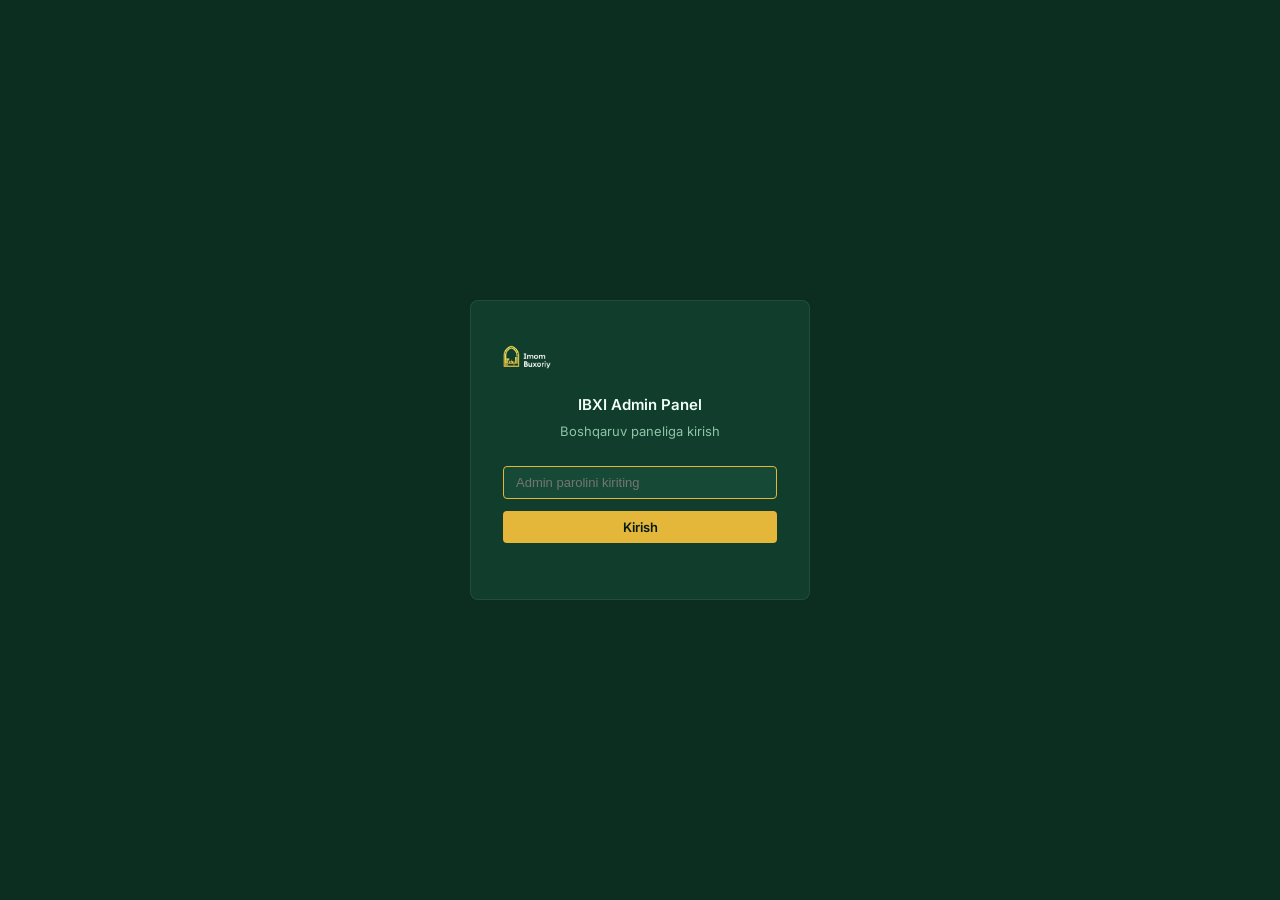
==== commit 9bc6eb0f: "Loyiha to'liq qayta qurish: xavfsizlik, dizayn, arxitektura - server.py: PBKDF2 parol, CSRF himoya, " ====
--- a/admin.html
+++ b/admin.html
@@ -1,8 +1,9 @@
 <!DOCTYPE html>
-<html lang="en" data-theme="dark">
+<html lang="uz" data-theme="dark">
 <head>
   <meta charset="UTF-8" />
   <meta name="viewport" content="width=device-width, initial-scale=1.0" />
+  <meta name="robots" content="noindex, nofollow" />
   <title>IBXI Admin Panel</title>
   <link rel="stylesheet" href="assets/css/style.css" />
   <link rel="stylesheet" href="assets/css/admin.css" />
@@ -15,12 +16,12 @@
   <div class="admin-login-card">
     <img src="assets/img/logo-gold.png" alt="Logo" style="width:48px;height:48px;object-fit:contain;margin-bottom:12px" />
     <h1>IBXI Admin Panel</h1>
-    <p class="login-sub">Login to manage application content</p>
-    <form onsubmit="handleLogin(event)">
-      <input type="password" id="login-password" placeholder="Enter admin password" autocomplete="current-password" autofocus />
-      <button type="submit" class="admin-login-btn" id="login-btn">Login</button>
+    <p class="login-sub">Boshqaruv paneliga kirish</p>
+    <form id="login-form">
+      <input type="password" id="login-password" placeholder="Admin parolini kiriting" autocomplete="current-password" autofocus />
+      <button type="submit" class="admin-login-btn" id="login-btn">Kirish</button>
     </form>
-    <div class="login-error" id="login-error"></div>
+    <div class="login-error" id="login-error" role="alert"></div>
   </div>
 </div>
 
@@ -39,22 +40,22 @@
 </div>
 
 <!-- EDIT MODAL -->
-<div class="modal-backdrop" id="admin-modal">
+<div class="modal-backdrop" id="admin-modal" role="dialog" aria-modal="true">
   <div class="modal-box" style="max-width:680px;max-height:90vh;overflow-y:auto">
-    <button class="modal-close" onclick="closeModal('admin-modal')">&#10005;</button>
+    <button class="modal-close" data-action="close-modal" data-modal="admin-modal" aria-label="Yopish">&#10005;</button>
     <div id="admin-modal-content"></div>
   </div>
 </div>
 
 <!-- CONFIRM DIALOG -->
-<div class="modal-backdrop" id="confirm-modal">
+<div class="modal-backdrop" id="confirm-modal" role="dialog" aria-modal="true">
   <div class="modal-box" style="max-width:400px">
     <div id="confirm-content"></div>
   </div>
 </div>
 
 <!-- TOAST CONTAINER -->
-<div class="toast-container" id="toast-container"></div>
+<div class="toast-container" id="toast-container" role="alert" aria-live="polite"></div>
 
 <!-- SCRIPTS -->
 <script src="assets/js/admin.js"></script>
--- a/assets/css/style.css
+++ b/assets/css/style.css
@@ -1,15 +1,17 @@
 /* =====================================================
-   Imom Buxoriy Xalqaro Instituti  |  Premium UI v3.0
+   Imom Buxoriy Xalqaro Instituti  |  Premium UI v4.0
+   Accessible, RTL-Ready, Islamic Premium Design
    ===================================================== */
 
 @import url('https://fonts.googleapis.com/css2?family=Inter:wght@300;400;500;600;700;800&family=Amiri:wght@400;700&display=swap');
 
-/* ─────────────────────────────────────────────────────
+/* ---------------------------------------------------------
    DESIGN TOKENS
-───────────────────────────────────────────────────── */
+--------------------------------------------------------- */
 :root {
   /* Gold palette (brand gold: #e4b73a) */
   --gold-100: #fdf8e8;
+  --gold-200: #f8ecbf;
   --gold-300: #f2e05b;
   --gold-400: #e4b73a;
   --gold-500: #c49a2e;
@@ -24,63 +26,118 @@
   --navy-500: #167a52;
   --navy:     #0f3828;
 
+  /* Semantic status colors */
+  --color-success: #10b981;
+  --color-warning: #f59e0b;
+  --color-danger:  #ef4444;
+  --color-info:    #3b82f6;
+  --color-purple:  #8b5cf6;
+
   /* Sidebar */
   --sidebar-width: 264px;
-  --topbar-h:       60px;
+  --sidebar-collapsed-width: 68px;
+  --topbar-h: 60px;
+
+  /* Typography Scale */
+  --fs-xs:   0.6875rem;  /* 11px */
+  --fs-sm:   0.75rem;    /* 12px */
+  --fs-base: 0.8125rem;  /* 13px */
+  --fs-md:   0.875rem;   /* 14px */
+  --fs-lg:   1rem;       /* 16px */
+  --fs-xl:   1.125rem;   /* 18px */
+  --fs-2xl:  1.375rem;   /* 22px */
+  --fs-3xl:  1.75rem;    /* 28px */
+  --fs-hero: clamp(1.5rem, 4vw, 2.25rem);
+
+  /* Font Weights */
+  --fw-normal:    400;
+  --fw-medium:    500;
+  --fw-semibold:  600;
+  --fw-bold:      700;
+  --fw-extrabold: 800;
+
+  /* Spacing */
+  --sp-1:  0.25rem;
+  --sp-2:  0.5rem;
+  --sp-3:  0.75rem;
+  --sp-4:  1rem;
+  --sp-5:  1.25rem;
+  --sp-6:  1.5rem;
+  --sp-8:  2rem;
+  --sp-10: 2.5rem;
+  --sp-12: 3rem;
 
   /* Radius */
-  --r-xs:  6px;
-  --r-sm:  10px;
-  --r-md:  14px;
-  --r-lg:  18px;
-  --r-xl:  24px;
+  --r-xs:   6px;
+  --r-sm:   10px;
+  --r-md:   14px;
+  --r-lg:   18px;
+  --r-xl:   24px;
   --r-full: 9999px;
 
   /* Shadow */
-  --sh-xs:  0 1px 3px rgba(0,0,0,.08), 0 1px 2px rgba(0,0,0,.06);
-  --sh-sm:  0 2px 8px rgba(0,0,0,.10), 0 1px 3px rgba(0,0,0,.06);
-  --sh-md:  0 4px 16px rgba(0,0,0,.12), 0 2px 6px rgba(0,0,0,.08);
-  --sh-lg:  0 8px 32px rgba(0,0,0,.16), 0 4px 12px rgba(0,0,0,.10);
-  --sh-xl:  0 20px 60px rgba(0,0,0,.22), 0 8px 24px rgba(0,0,0,.14);
-  --sh-gold: 0 4px 20px rgba(228,183,58,.35);
+  --sh-xs:      0 1px 3px rgba(0,0,0,.08), 0 1px 2px rgba(0,0,0,.06);
+  --sh-sm:      0 2px 8px rgba(0,0,0,.10), 0 1px 3px rgba(0,0,0,.06);
+  --sh-md:      0 4px 16px rgba(0,0,0,.12), 0 2px 6px rgba(0,0,0,.08);
+  --sh-lg:      0 8px 32px rgba(0,0,0,.16), 0 4px 12px rgba(0,0,0,.10);
+  --sh-xl:      0 20px 60px rgba(0,0,0,.22), 0 8px 24px rgba(0,0,0,.14);
+  --sh-gold:    0 4px 20px rgba(228,183,58,.35);
   --sh-gold-lg: 0 8px 40px rgba(228,183,58,.45);
 
   /* Transition */
   --t-fast: 150ms cubic-bezier(.4,0,.2,1);
   --t-base: 250ms cubic-bezier(.4,0,.2,1);
   --t-slow: 400ms cubic-bezier(.4,0,.2,1);
-}
-
-/* ─── DARK THEME ──────────────────────────────────── */
+
+  /* Focus ring */
+  --focus-ring: 2px solid var(--gold);
+  --focus-ring-offset: 2px;
+
+  /* Islamic geometric pattern -- richer 8-pointed star with interlace */
+  --islamic-pattern: url("data:image/svg+xml,%3Csvg xmlns='http://www.w3.org/2000/svg' width='100' height='100' viewBox='0 0 100 100'%3E%3Cg fill='none' stroke='%23e4b73a' stroke-width='0.4' opacity='0.12'%3E%3Cpath d='M50 0L61.8 19.1L80.9 11.7L77.3 32.7L100 38.2L83.5 50L100 61.8L77.3 67.3L80.9 88.3L61.8 80.9L50 100L38.2 80.9L19.1 88.3L22.7 67.3L0 61.8L16.5 50L0 38.2L22.7 32.7L19.1 11.7L38.2 19.1Z'/%3E%3Ccircle cx='50' cy='50' r='20'/%3E%3Ccircle cx='50' cy='50' r='10'/%3E%3Cpath d='M50 30L50 70M30 50L70 50'/%3E%3Cpath d='M35.9 35.9L64.1 64.1M64.1 35.9L35.9 64.1'/%3E%3Cpath d='M0 0L19.1 11.7L11.7 19.1ZM100 0L80.9 11.7L88.3 19.1ZM100 100L80.9 88.3L88.3 80.9ZM0 100L19.1 88.3L11.7 80.9Z'/%3E%3C/g%3E%3C/svg%3E");
+
+  /* Islamic star divider motif */
+  --islamic-divider: url("data:image/svg+xml,%3Csvg xmlns='http://www.w3.org/2000/svg' width='200' height='24' viewBox='0 0 200 24'%3E%3Cg fill='none' stroke='%23e4b73a' stroke-width='0.6' opacity='0.3'%3E%3Cpath d='M0 12L20 12M180 12L200 12'/%3E%3Cpath d='M30 12L40 6L50 12L40 18Z'/%3E%3Cpath d='M60 12L70 6L80 12L70 18Z'/%3E%3Cpath d='M90 12L100 2L110 12L100 22Z'/%3E%3Ccircle cx='100' cy='12' r='4'/%3E%3Cpath d='M120 12L130 6L140 12L130 18Z'/%3E%3Cpath d='M150 12L160 6L170 12L160 18Z'/%3E%3C/g%3E%3C/svg%3E");
+
+  /* Gold gradient border (for decorative use) */
+  --gold-gradient-border: linear-gradient(135deg, var(--gold-300), var(--gold), var(--gold-600));
+}
+
+/* ---------------------------------------------------------
+   DARK THEME
+--------------------------------------------------------- */
 [data-theme="dark"] {
-  --page-bg:        #061a12;
-  --surface-1:      #0a2a1c;
-  --surface-2:      #0e3526;
-  --surface-3:      #124030;
-  --surface-hover:  #164a38;
-  --surface-active: #1a5540;
-
+  --page-bg:        #0c2e20;
+  --surface-1:      #113d2c;
+  --surface-2:      #164a36;
+  --surface-3:      #1a5540;
+  --surface-hover:  #1e6048;
+  --surface-active: #226b50;
+
+  /* WCAG AA-compliant text colors on dark backgrounds */
   --text-1:   #f0fff8;
-  --text-2:   #8bbda6;
-  --text-3:   #5a8a74;
-  --text-inv: #061a12;
-
-  --border-1: rgba(255,255,255,.06);
-  --border-2: rgba(255,255,255,.10);
-  --border-3: rgba(255,255,255,.14);
-
-  --sidebar-bg:    #051510;
-  --sidebar-item:  rgba(255,255,255,.04);
-  --topbar-bg:     rgba(6,26,18,.88);
-
-  --glass-bg:      rgba(10,42,28,.75);
+  --text-2:   #a0d4bb;
+  --text-3:   #8ec4a8;  /* Fixed: 4.5:1+ contrast on #113d2c */
+  --text-inv: #0c2e20;
+
+  --border-1: rgba(255,255,255,.08);
+  --border-2: rgba(255,255,255,.12);
+  --border-3: rgba(255,255,255,.16);
+
+  --sidebar-bg:    #092419;
+  --sidebar-item:  rgba(255,255,255,.06);
+  --topbar-bg:     rgba(12,46,32,.88);
+
+  --glass-bg:      rgba(17,61,44,.75);
   --glass-border:  rgba(255,255,255,.07);
 
-  --chip-bg:  rgba(228,183,58,.12);
+  --chip-bg:   rgba(228,183,58,.12);
   --chip-text: #e4b73a;
 }
 
-/* ─── LIGHT THEME ─────────────────────────────────── */
+/* ---------------------------------------------------------
+   LIGHT THEME
+--------------------------------------------------------- */
 [data-theme="light"] {
   --page-bg:        #f0f5f2;
   --surface-1:      #ffffff;
@@ -89,31 +146,42 @@
   --surface-hover:  #e6efe9;
   --surface-active: #dce8e0;
 
+  /* WCAG AA-compliant text colors on light backgrounds */
   --text-1:   #0a2a1c;
   --text-2:   #3d6652;
-  --text-3:   #7a9e8c;
+  --text-3:   #567a6a;  /* Fixed: 4.5:1+ contrast on #ffffff */
   --text-inv: #ffffff;
 
   --border-1: rgba(0,0,0,.06);
   --border-2: rgba(0,0,0,.09);
   --border-3: rgba(0,0,0,.14);
 
-  --sidebar-bg:    #051510;
+  --sidebar-bg:    #0f563e;
   --sidebar-item:  rgba(255,255,255,.04);
   --topbar-bg:     rgba(240,245,242,.92);
 
   --glass-bg:      rgba(255,255,255,.80);
   --glass-border:  rgba(0,0,0,.07);
 
-  --chip-bg:  rgba(228,183,58,.14);
+  --chip-bg:   rgba(228,183,58,.14);
   --chip-text: #895120;
 }
 
-/* ─────────────────────────────────────────────────────
+/* ---------------------------------------------------------
    RESET & BASE
-───────────────────────────────────────────────────── */
-*, *::before, *::after { box-sizing: border-box; margin: 0; padding: 0; }
-html { font-size: 16px; scroll-behavior: smooth; }
+--------------------------------------------------------- */
+*,
+*::before,
+*::after {
+  box-sizing: border-box;
+  margin: 0;
+  padding: 0;
+}
+
+html {
+  font-size: 16px;
+  scroll-behavior: smooth;
+}
 
 body {
   font-family: 'Inter', sans-serif;
@@ -123,28 +191,56 @@
   overflow-x: hidden;
   transition: background var(--t-base), color var(--t-base);
 }
-[dir="rtl"] body { font-family: 'Amiri', 'Inter', sans-serif; }
-
-a { text-decoration: none; color: inherit; }
-button { cursor: pointer; border: none; outline: none; background: none; }
-img { max-width: 100%; display: block; }
-ul { list-style: none; }
+
+[dir="rtl"] body {
+  font-family: 'Amiri', 'Inter', sans-serif;
+}
+
+a {
+  text-decoration: none;
+  color: inherit;
+}
+
+button {
+  cursor: pointer;
+  border: none;
+  outline: none;
+  background: none;
+  font-family: inherit;
+}
+
+img {
+  max-width: 100%;
+  display: block;
+}
+
+ul {
+  list-style: none;
+}
 
 /* Scrollbar */
 ::-webkit-scrollbar { width: 5px; height: 5px; }
 ::-webkit-scrollbar-track { background: transparent; }
-::-webkit-scrollbar-thumb { background: rgba(228,183,58,.4); border-radius: 99px; }
+::-webkit-scrollbar-thumb { background: rgba(228,183,58,.4); border-radius: var(--r-full); }
 ::-webkit-scrollbar-thumb:hover { background: var(--gold); }
 
-/* Focus ring */
-:focus-visible { outline: 2px solid var(--gold); outline-offset: 2px; }
+/* Focus ring -- global default */
+:focus-visible {
+  outline: var(--focus-ring);
+  outline-offset: var(--focus-ring-offset);
+}
 
 /* Mark (search highlight) */
-mark { background: rgba(228,183,58,.22); color: var(--gold); border-radius: 3px; padding: 0 2px; }
-
-/* ─────────────────────────────────────────────────────
+mark {
+  background: rgba(228,183,58,.22);
+  color: var(--gold);
+  border-radius: 3px;
+  padding: 0 2px;
+}
+
+/* ---------------------------------------------------------
    LAYOUT
-───────────────────────────────────────────────────── */
+--------------------------------------------------------- */
 #sidebar {
   position: fixed;
   inset: 0 auto 0 0;
@@ -157,11 +253,16 @@
   overflow: hidden;
   border-right: 1px solid rgba(228,183,58,.08);
 }
-#sidebar.collapsed { width: 68px; }
+
+#sidebar.collapsed {
+  width: var(--sidebar-collapsed-width);
+}
 
 #topbar {
   position: fixed;
-  top: 0; left: var(--sidebar-width); right: 0;
+  top: 0;
+  left: var(--sidebar-width);
+  right: 0;
   height: var(--topbar-h);
   background: var(--topbar-bg);
   backdrop-filter: blur(16px) saturate(180%);
@@ -170,180 +271,326 @@
   display: flex;
   align-items: center;
   justify-content: space-between;
-  padding: 0 24px;
+  padding: 0 var(--sp-6);
   z-index: 900;
   transition: left var(--t-base);
 }
-#topbar.collapsed { left: 68px; }
+
+#topbar.collapsed {
+  left: var(--sidebar-collapsed-width);
+}
 
 #main-content {
   margin-left: var(--sidebar-width);
   margin-top: var(--topbar-h);
-  padding: 28px 32px 48px;
+  padding: var(--sp-8) var(--sp-8) var(--sp-12);
   min-height: calc(100vh - var(--topbar-h));
   transition: margin-left var(--t-base);
 }
-#main-content.collapsed { margin-left: 68px; }
-
-/* ─────────────────────────────────────────────────────
+
+#main-content.collapsed {
+  margin-left: var(--sidebar-collapsed-width);
+}
+
+/* ---------------------------------------------------------
    SIDEBAR INTERNALS
-───────────────────────────────────────────────────── */
+--------------------------------------------------------- */
 .sidebar-logo {
   display: flex;
   align-items: center;
-  gap: 11px;
-  padding: 18px 16px 16px;
-  border-bottom: 1px solid rgba(228,183,58,.1);
+  gap: var(--sp-4);
+  padding: var(--sp-5) var(--sp-5) var(--sp-5);
+  border-bottom: 1px solid rgba(255,255,255,.06);
   flex-shrink: 0;
 }
 
 .logo-mark {
-  width: 38px; height: 38px;
-  background: linear-gradient(135deg, var(--gold), var(--gold-600));
-  border-radius: 10px;
-  display: flex; align-items: center; justify-content: center;
-  font-weight: 800; font-size: 13px; color: #fff;
+  width: 44px;
+  height: 44px;
+  background: none;
+  border-radius: 0;
+  display: flex;
+  align-items: center;
+  justify-content: center;
   flex-shrink: 0;
-  box-shadow: 0 4px 14px rgba(228,183,58,.5);
-  letter-spacing: -.5px;
-}
-
-.logo-text { overflow: hidden; transition: var(--t-base); white-space: nowrap; }
-.logo-text .lt-main { display: block; font-size: 14px; font-weight: 700; color: var(--gold-300); letter-spacing: -.3px; }
-.logo-text .lt-sub  { display: block; font-size: 10.5px; font-weight: 400; color: rgba(255,255,255,.38); margin-top: 1px; }
-#sidebar.collapsed .logo-text { opacity: 0; width: 0; }
-
-.sidebar-nav { flex: 1; padding: 10px 0; overflow-y: auto; overflow-x: hidden; }
-.sidebar-nav::-webkit-scrollbar { width: 3px; }
+  box-shadow: none;
+  filter: drop-shadow(0 2px 8px rgba(228,183,58,.3));
+}
+
+.logo-text {
+  overflow: hidden;
+  transition: var(--t-base);
+  white-space: nowrap;
+}
+
+.logo-text .lt-main {
+  display: block;
+  font-size: 15px;
+  font-weight: var(--fw-extrabold);
+  color: #fff;
+  letter-spacing: .2px;
+  line-height: 1.2;
+}
+
+.logo-text .lt-sub {
+  display: block;
+  font-size: var(--fs-xs);
+  font-weight: var(--fw-semibold);
+  color: var(--gold);
+  margin-top: 3px;
+  letter-spacing: .8px;
+  text-transform: uppercase;
+}
+
+#sidebar.collapsed .logo-text {
+  opacity: 0;
+  width: 0;
+}
+
+.sidebar-nav {
+  flex: 1;
+  padding: var(--sp-3) 0;
+  overflow-y: auto;
+  overflow-x: hidden;
+}
+
+.sidebar-nav::-webkit-scrollbar {
+  width: 3px;
+}
 
 .nav-group-label {
-  font-size: 9.5px; font-weight: 700; letter-spacing: 1.6px;
-  text-transform: uppercase; color: rgba(255,255,255,.22);
-  padding: 14px 16px 5px;
-  white-space: nowrap; transition: var(--t-base);
-}
-#sidebar.collapsed .nav-group-label { opacity: 0; }
+  font-size: 9.5px;
+  font-weight: var(--fw-bold);
+  letter-spacing: 1.6px;
+  text-transform: uppercase;
+  color: rgba(255,255,255,.22);
+  padding: var(--sp-4) var(--sp-4) var(--sp-1);
+  white-space: nowrap;
+  transition: var(--t-base);
+}
+
+#sidebar.collapsed .nav-group-label {
+  opacity: 0;
+}
 
 .nav-item {
-  display: flex; align-items: center; gap: 10px;
-  padding: 9px 14px;
-  margin: 1px 8px;
-  color: rgba(255,255,255,.5);
-  font-size: 13px; font-weight: 450;
+  display: flex;
+  align-items: center;
+  gap: var(--sp-3);
+  padding: var(--sp-3) var(--sp-5);
+  margin: 2px var(--sp-3);
+  color: rgba(255,255,255,.45);
+  font-size: var(--fs-base);
+  font-weight: var(--fw-medium);
   border-radius: var(--r-sm);
   cursor: pointer;
   transition: all var(--t-fast);
   position: relative;
   white-space: nowrap;
-  border: 1px solid transparent;
-}
+  border: none;
+}
+
 .nav-item:hover {
-  background: var(--sidebar-item);
-  color: rgba(255,255,255,.85);
-  border-color: rgba(255,255,255,.05);
-}
+  background: rgba(255,255,255,.06);
+  color: rgba(255,255,255,.9);
+}
+
 .nav-item.active {
-  background: linear-gradient(135deg, rgba(228,183,58,.18), rgba(228,183,58,.08));
-  color: var(--gold-300);
-  font-weight: 600;
-  border-color: rgba(228,183,58,.22);
-}
-.nav-item.active .nav-icon { color: var(--gold); }
+  background: rgba(228,183,58,.12);
+  color: var(--gold);
+  font-weight: var(--fw-bold);
+}
+
+.nav-item.active .nav-icon {
+  color: var(--gold);
+}
+
+.nav-item:focus-visible {
+  outline: var(--focus-ring);
+  outline-offset: -2px;
+}
 
 .nav-icon {
   font-size: 17px;
-  width: 22px; text-align: center;
+  width: 22px;
+  text-align: center;
   flex-shrink: 0;
   transition: var(--t-fast);
 }
-.nav-label { transition: var(--t-base); line-height: 1; }
-#sidebar.collapsed .nav-label { opacity: 0; width: 0; overflow: hidden; }
+
+#sidebar:not(.collapsed) .nav-icon {
+  display: none;
+}
+
+#sidebar.collapsed .nav-icon {
+  font-size: 15px;
+  width: 20px;
+  opacity: 0.7;
+}
+
+#sidebar.collapsed .nav-item {
+  justify-content: center;
+}
+
+.nav-label {
+  transition: var(--t-base);
+  line-height: 1;
+  text-transform: uppercase;
+  font-size: var(--fs-xs);
+  letter-spacing: 0.8px;
+  font-weight: var(--fw-medium);
+}
+
+#sidebar.collapsed .nav-label {
+  opacity: 0;
+  width: 0;
+  overflow: hidden;
+}
 
 /* Tooltip when collapsed */
 .nav-tooltip {
   position: absolute;
-  left: calc(68px - 8px);
-  top: 50%; transform: translateY(-50%);
+  left: calc(var(--sidebar-collapsed-width) - 8px);
+  top: 50%;
+  transform: translateY(-50%);
   background: var(--surface-2);
   color: var(--text-1);
-  padding: 6px 12px;
+  padding: var(--sp-2) var(--sp-3);
   border-radius: var(--r-sm);
-  font-size: 12px; font-weight: 500;
+  font-size: var(--fs-sm);
+  font-weight: var(--fw-medium);
   white-space: nowrap;
-  opacity: 0; visibility: hidden;
+  opacity: 0;
+  visibility: hidden;
   pointer-events: none;
   box-shadow: var(--sh-md);
   border: 1px solid var(--border-2);
   transition: var(--t-fast);
   z-index: 9999;
 }
-#sidebar.collapsed .nav-item:hover .nav-tooltip { opacity: 1; visibility: visible; }
+
+#sidebar.collapsed .nav-item:hover .nav-tooltip {
+  opacity: 1;
+  visibility: visible;
+}
 
 /* Sidebar footer */
 .sidebar-footer {
-  padding: 12px 10px;
+  padding: var(--sp-3) var(--sp-3);
   border-top: 1px solid rgba(228,183,58,.08);
   flex-shrink: 0;
 }
+
 .lang-grid {
   display: grid;
   grid-template-columns: 1fr 1fr 1fr;
   gap: 5px;
 }
-#sidebar.collapsed .lang-grid { grid-template-columns: 1fr; }
+
+#sidebar.collapsed .lang-grid {
+  grid-template-columns: 1fr;
+}
 
 .lang-btn {
   background: rgba(255,255,255,.04);
   color: rgba(255,255,255,.45);
   border: 1px solid rgba(255,255,255,.07);
   border-radius: var(--r-xs);
-  padding: 6px 4px;
-  font-size: 11px; font-weight: 600;
+  padding: var(--sp-2) var(--sp-1);
+  font-size: var(--fs-xs);
+  font-weight: var(--fw-semibold);
   font-family: 'Inter', sans-serif;
   letter-spacing: .3px;
   transition: all var(--t-fast);
   text-align: center;
 }
-.lang-btn:hover { background: rgba(255,255,255,.08); color: rgba(255,255,255,.75); }
+
+.lang-btn:hover {
+  background: rgba(255,255,255,.08);
+  color: rgba(255,255,255,.75);
+}
+
 .lang-btn.active {
   background: linear-gradient(135deg, var(--gold), var(--gold-600));
   color: var(--navy-900);
   border-color: transparent;
-  box-shadow: 0 2px 8px rgba(228,183,58,.35);
-}
-
-/* ─────────────────────────────────────────────────────
+  box-shadow: var(--sh-gold);
+}
+
+.lang-btn:focus-visible {
+  outline: var(--focus-ring);
+  outline-offset: -1px;
+}
+
+/* ---------------------------------------------------------
    TOPBAR INTERNALS
-───────────────────────────────────────────────────── */
-.topbar-left { display: flex; align-items: center; gap: 14px; }
+--------------------------------------------------------- */
+.topbar-left {
+  display: flex;
+  align-items: center;
+  gap: var(--sp-4);
+}
 
 .tb-toggle {
-  width: 34px; height: 34px;
+  width: 34px;
+  height: 34px;
   background: var(--surface-2);
   border: 1px solid var(--border-1);
   border-radius: var(--r-sm);
-  display: flex; align-items: center; justify-content: center;
-  font-size: 15px; color: var(--text-2);
+  display: flex;
+  align-items: center;
+  justify-content: center;
+  font-size: 15px;
+  color: var(--text-2);
   transition: all var(--t-fast);
 }
-.tb-toggle:hover { background: var(--gold); color: #fff; border-color: transparent; }
+
+.tb-toggle:hover {
+  background: var(--gold);
+  color: var(--text-inv);
+  border-color: transparent;
+}
+
+.tb-toggle:focus-visible {
+  outline: var(--focus-ring);
+  outline-offset: var(--focus-ring-offset);
+}
 
 .breadcrumb {
-  display: flex; align-items: center; gap: 6px;
-  font-size: 12.5px; color: var(--text-3);
-}
-.breadcrumb .bc-sep { opacity: .5; }
-.breadcrumb .bc-current { color: var(--text-1); font-weight: 600; }
-
-.topbar-right { display: flex; align-items: center; gap: 8px; position: relative; }
+  display: flex;
+  align-items: center;
+  gap: var(--sp-2);
+  font-size: var(--fs-sm);
+  color: var(--text-3);
+}
+
+.breadcrumb .bc-sep {
+  opacity: .5;
+}
+
+.breadcrumb .bc-current {
+  color: var(--text-1);
+  font-weight: var(--fw-semibold);
+}
+
+.topbar-right {
+  display: flex;
+  align-items: center;
+  gap: var(--sp-2);
+  position: relative;
+}
 
 /* Search */
 .search-wrap {
   position: relative;
-  display: flex; align-items: center;
-}
+  display: flex;
+  align-items: center;
+}
+
 .search-box {
-  display: flex; align-items: center; gap: 8px;
+  display: flex;
+  align-items: center;
+  gap: var(--sp-2);
   background: var(--surface-2);
   border: 1px solid var(--border-1);
   border-radius: var(--r-sm);
@@ -351,19 +598,32 @@
   width: 240px;
   transition: all var(--t-base);
 }
+
 .search-box:focus-within {
   border-color: rgba(228,183,58,.5);
   box-shadow: 0 0 0 3px rgba(228,183,58,.1);
   width: 300px;
 }
-.search-box .si { font-size: 13px; color: var(--text-3); flex-shrink: 0; }
+
+.search-box .si {
+  font-size: var(--fs-base);
+  color: var(--text-3);
+  flex-shrink: 0;
+}
+
 .search-box input {
-  border: none; background: transparent;
-  color: var(--text-1); font-size: 13px;
+  border: none;
+  background: transparent;
+  color: var(--text-1);
+  font-size: var(--fs-base);
   font-family: 'Inter', sans-serif;
-  width: 100%; outline: none;
-}
-.search-box input::placeholder { color: var(--text-3); }
+  width: 100%;
+  outline: none;
+}
+
+.search-box input::placeholder {
+  color: var(--text-3);
+}
 
 .search-results {
   display: none;
@@ -380,123 +640,359 @@
   overflow-y: auto;
   overflow-x: hidden;
 }
-.search-results.show { display: block; animation: dropIn .18s ease; }
+
+.search-results.show {
+  display: block;
+  animation: dropIn .18s ease;
+}
+
 @keyframes dropIn {
   from { opacity: 0; transform: translateY(-6px) scale(.98); }
-  to   { opacity: 1; transform: translateY(0)    scale(1); }
-}
+  to   { opacity: 1; transform: translateY(0) scale(1); }
+}
+
 .sr-item {
-  display: flex; gap: 12px; align-items: center;
-  padding: 11px 16px;
+  display: flex;
+  gap: var(--sp-3);
+  align-items: center;
+  padding: 11px var(--sp-4);
   cursor: pointer;
   transition: background var(--t-fast);
   border-bottom: 1px solid var(--border-1);
 }
-.sr-item:last-child { border-bottom: none; }
-.sr-item:hover { background: var(--surface-hover); }
-.sr-icon { font-size: 20px; flex-shrink: 0; }
-.sr-title { font-size: 13px; font-weight: 500; color: var(--text-1); line-height: 1.4; }
-.sr-cat   { font-size: 11px; color: var(--text-3); margin-top: 2px; }
+
+.sr-item:last-child {
+  border-bottom: none;
+}
+
+.sr-item:hover {
+  background: var(--surface-hover);
+}
+
+.sr-icon {
+  font-size: 20px;
+  flex-shrink: 0;
+}
+
+.sr-title {
+  font-size: var(--fs-base);
+  font-weight: var(--fw-medium);
+  color: var(--text-1);
+  line-height: 1.4;
+}
+
+.sr-cat {
+  font-size: var(--fs-xs);
+  color: var(--text-3);
+  margin-top: 2px;
+}
 
 /* Topbar icon buttons */
 .tb-btn {
-  width: 36px; height: 36px;
+  width: 36px;
+  height: 36px;
   background: var(--surface-2);
   border: 1px solid var(--border-1);
   border-radius: var(--r-sm);
-  display: flex; align-items: center; justify-content: center;
-  font-size: 15px; color: var(--text-2);
+  display: flex;
+  align-items: center;
+  justify-content: center;
+  font-size: 15px;
+  color: var(--text-2);
   transition: all var(--t-fast);
   position: relative;
   flex-shrink: 0;
 }
-.tb-btn:hover { background: var(--gold); color: #fff; border-color: transparent; box-shadow: var(--sh-gold); }
+
+.tb-btn:hover {
+  background: var(--gold);
+  color: var(--text-inv);
+  border-color: transparent;
+  box-shadow: var(--sh-gold);
+}
+
+.tb-btn:focus-visible {
+  outline: var(--focus-ring);
+  outline-offset: var(--focus-ring-offset);
+}
 
 .notif-dot {
-  position: absolute; top: -3px; right: -3px;
-  width: 16px; height: 16px;
-  background: #ef4444;
+  position: absolute;
+  top: -3px;
+  right: -3px;
+  width: 16px;
+  height: 16px;
+  background: var(--color-danger);
   border-radius: 50%;
-  font-size: 9px; font-weight: 700; color: #fff;
-  display: flex; align-items: center; justify-content: center;
+  font-size: 9px;
+  font-weight: var(--fw-bold);
+  color: #fff;
+  display: flex;
+  align-items: center;
+  justify-content: center;
   border: 2px solid var(--page-bg);
 }
 
-/* ─────────────────────────────────────────────────────
+/* Language Dropdown */
+.lang-dropdown {
+  position: relative;
+}
+
+.lang-dropdown > .tb-btn {
+  font-size: var(--fs-xs);
+  font-weight: var(--fw-bold);
+  letter-spacing: 0.5px;
+  min-width: 36px;
+}
+
+.lang-dropdown-menu {
+  display: none;
+  position: absolute;
+  top: calc(100% + 8px);
+  right: 0;
+  background: var(--surface-1);
+  border: 1px solid var(--border-2);
+  border-radius: var(--r-md);
+  box-shadow: var(--sh-lg);
+  min-width: 160px;
+  z-index: 9999;
+  overflow: hidden;
+}
+
+.lang-dropdown-menu.show {
+  display: block;
+  animation: dropIn .18s ease;
+}
+
+.lang-dd-item {
+  display: flex;
+  align-items: center;
+  gap: var(--sp-3);
+  width: 100%;
+  padding: var(--sp-3) var(--sp-4);
+  font-size: var(--fs-base);
+  font-family: 'Inter', sans-serif;
+  color: var(--text-2);
+  background: transparent;
+  border: none;
+  border-bottom: 1px solid var(--border-1);
+  cursor: pointer;
+  transition: all var(--t-fast);
+}
+
+.lang-dd-item:last-child {
+  border-bottom: none;
+}
+
+.lang-dd-item:hover {
+  background: var(--surface-hover);
+  color: var(--text-1);
+}
+
+.lang-dd-item.active {
+  background: rgba(228,183,58,.08);
+  color: var(--gold);
+  font-weight: var(--fw-semibold);
+}
+
+.lang-dd-item:focus-visible {
+  outline: var(--focus-ring);
+  outline-offset: -2px;
+}
+
+.lang-dd-code {
+  font-weight: var(--fw-bold);
+  min-width: 24px;
+}
+
+.lang-dd-name {
+  font-weight: var(--fw-normal);
+}
+
+/* ---------------------------------------------------------
    PAGE SYSTEM
-───────────────────────────────────────────────────── */
-.page { display: none; }
+--------------------------------------------------------- */
+.page {
+  display: none;
+}
+
 .page.active {
   display: block;
   animation: pageIn .32s cubic-bezier(.22,.61,.36,1);
 }
+
 @keyframes pageIn {
   from { opacity: 0; transform: translateY(16px); }
   to   { opacity: 1; transform: translateY(0); }
 }
 
-/* ─────────────────────────────────────────────────────
-   SECTION HEADERS
-───────────────────────────────────────────────────── */
+/* ---------------------------------------------------------
+   SECTION HEADERS -- Calligraphic style
+--------------------------------------------------------- */
 .page-hero {
-  margin-bottom: 28px;
-}
+  margin-bottom: var(--sp-8);
+  padding: var(--sp-8) var(--sp-10);
+  background: var(--surface-1);
+  border: 1px solid var(--border-1);
+  border-radius: var(--r-xl);
+  position: relative;
+  overflow: hidden;
+}
+
+/* Islamic pattern overlay */
+.page-hero::before {
+  content: '';
+  position: absolute;
+  inset: 0;
+  background-image: var(--islamic-pattern);
+  background-size: 100px 100px;
+  opacity: 0.06;
+  pointer-events: none;
+}
+
+/* Gold gradient bottom accent */
+.page-hero::after {
+  content: '';
+  position: absolute;
+  bottom: 0;
+  left: 0;
+  right: 0;
+  height: 3px;
+  background: var(--gold-gradient-border);
+  opacity: 0.6;
+}
+
 .page-hero h1 {
-  font-size: 26px; font-weight: 800;
-  color: var(--text-1); letter-spacing: -.6px;
+  position: relative;
+  font-size: clamp(20px, 3vw, 26px);
+  font-weight: var(--fw-extrabold);
+  color: var(--text-1);
+  letter-spacing: -.6px;
   line-height: 1.2;
 }
-.page-hero p { font-size: 14px; color: var(--text-2); margin-top: 6px; line-height: 1.6; }
+
+.page-hero p {
+  position: relative;
+  font-size: var(--fs-md);
+  color: var(--text-2);
+  margin-top: var(--sp-2);
+  line-height: 1.6;
+}
 
 .section-head {
-  display: flex; align-items: center; justify-content: space-between;
-  margin-bottom: 18px; margin-top: 32px;
-}
-.section-head:first-child { margin-top: 0; }
-.section-head .sh-left { display: flex; align-items: center; gap: 12px; }
+  display: flex;
+  align-items: center;
+  justify-content: space-between;
+  margin-bottom: var(--sp-5);
+  margin-top: var(--sp-8);
+  position: relative;
+}
+
+.section-head:first-child {
+  margin-top: 0;
+}
+
+.section-head .sh-left {
+  display: flex;
+  align-items: center;
+  gap: var(--sp-3);
+}
+
 .sh-bar {
-  width: 4px; height: 22px;
-  background: linear-gradient(180deg, var(--gold), var(--gold-600));
-  border-radius: 99px;
+  width: 4px;
+  height: 22px;
+  background: var(--gold-gradient-border);
+  border-radius: var(--r-full);
   flex-shrink: 0;
 }
+
 .section-head h2 {
-  font-size: 17px; font-weight: 700;
-  color: var(--text-1); letter-spacing: -.3px;
-}
+  font-size: clamp(15px, 2vw, 17px);
+  font-weight: var(--fw-bold);
+  color: var(--text-1);
+  letter-spacing: -.3px;
+}
+
+/* Ornamental Islamic divider after section headings */
+.section-head::after {
+  content: '';
+  flex: 1;
+  height: 1px;
+  margin-left: var(--sp-4);
+  background: linear-gradient(
+    90deg,
+    rgba(228,183,58,.25),
+    rgba(228,183,58,.08) 50%,
+    transparent
+  );
+}
+
 .section-head .see-all {
-  font-size: 12.5px; font-weight: 600; color: var(--gold);
-  padding: 5px 12px; border-radius: var(--r-full);
+  font-size: var(--fs-sm);
+  font-weight: var(--fw-semibold);
+  color: var(--gold);
+  padding: var(--sp-1) var(--sp-3);
+  border-radius: var(--r-full);
   border: 1px solid rgba(228,183,58,.3);
   transition: all var(--t-fast);
   cursor: pointer;
-}
+  margin-left: var(--sp-4);
+  flex-shrink: 0;
+}
+
 .section-head .see-all:hover {
   background: rgba(228,183,58,.1);
   border-color: var(--gold);
 }
 
-/* ─────────────────────────────────────────────────────
+.section-head .see-all:focus-visible {
+  outline: var(--focus-ring);
+  outline-offset: var(--focus-ring-offset);
+}
+
+/* ---------------------------------------------------------
+   ISLAMIC ORNAMENTAL SECTION DIVIDER
+   Use <div class="islamic-divider"></div> between sections
+--------------------------------------------------------- */
+.islamic-divider {
+  width: 100%;
+  height: 24px;
+  background-image: var(--islamic-divider);
+  background-repeat: no-repeat;
+  background-position: center;
+  background-size: 200px 24px;
+  margin: var(--sp-8) 0;
+  opacity: 0.5;
+}
+
+/* ---------------------------------------------------------
    GRID SYSTEM
-───────────────────────────────────────────────────── */
-.g-2 { display: grid; grid-template-columns: repeat(2, 1fr); gap: 18px; }
-.g-3 { display: grid; grid-template-columns: repeat(3, 1fr); gap: 18px; }
-.g-4 { display: grid; grid-template-columns: repeat(4, 1fr); gap: 16px; }
-.g-auto { display: grid; grid-template-columns: repeat(auto-fill, minmax(280px,1fr)); gap: 18px; }
-
-/* ─────────────────────────────────────────────────────
-   CARDS — Base
-───────────────────────────────────────────────────── */
+--------------------------------------------------------- */
+.g-2 { display: grid; grid-template-columns: repeat(2, 1fr); gap: var(--sp-5); }
+.g-3 { display: grid; grid-template-columns: repeat(3, 1fr); gap: var(--sp-5); }
+.g-4 { display: grid; grid-template-columns: repeat(4, 1fr); gap: var(--sp-4); }
+.g-auto { display: grid; grid-template-columns: repeat(auto-fill, minmax(280px, 1fr)); gap: var(--sp-5); }
+
+/* ---------------------------------------------------------
+   CARDS -- Base
+--------------------------------------------------------- */
 .card {
   background: var(--surface-1);
   border: 1px solid var(--border-1);
   border-radius: var(--r-lg);
-  padding: 22px;
+  padding: var(--sp-6);
   transition: all var(--t-base);
 }
+
+.card:focus-visible {
+  outline: var(--focus-ring);
+  outline-offset: var(--focus-ring-offset);
+}
+
+/* Premium gold glow hover */
 .card-hover:hover {
   border-color: rgba(228,183,58,.3);
-  box-shadow: var(--sh-md);
+  box-shadow: var(--sh-md), 0 0 24px rgba(228,183,58,.08);
   transform: translateY(-2px);
 }
 
@@ -507,59 +1003,88 @@
   -webkit-backdrop-filter: blur(20px) saturate(160%);
   border: 1px solid var(--glass-border);
   border-radius: var(--r-lg);
-  padding: 22px;
-}
-
-/* ─────────────────────────────────────────────────────
+  padding: var(--sp-6);
+}
+
+/* ---------------------------------------------------------
    HERO BANNER
-───────────────────────────────────────────────────── */
+--------------------------------------------------------- */
 .hero-banner {
   position: relative;
-  background: linear-gradient(135deg, #061a12 0%, #0e3526 50%, #0a2a1c 100%);
+  background: linear-gradient(135deg, var(--navy-900) 0%, var(--navy-700) 50%, var(--navy-800) 100%);
   border-radius: var(--r-xl);
-  padding: 52px 56px;
+  padding: var(--sp-12) 56px;
   overflow: hidden;
-  margin-bottom: 24px;
+  margin-bottom: var(--sp-6);
   border: 1px solid rgba(228,183,58,.12);
 }
-/* Decorative grid */
+
+/* Islamic pattern with enriched star motif */
 .hero-banner::before {
   content: '';
-  position: absolute; inset: 0;
-  background-image:
-    linear-gradient(rgba(228,183,58,.04) 1px, transparent 1px),
-    linear-gradient(90deg, rgba(228,183,58,.04) 1px, transparent 1px);
-  background-size: 40px 40px;
+  position: absolute;
+  inset: 0;
+  background-image: var(--islamic-pattern);
+  background-size: 100px 100px;
+  opacity: 0.08;
   mask-image: radial-gradient(ellipse 80% 80% at 50% 50%, black, transparent);
-}
-/* Glow blobs */
+  -webkit-mask-image: radial-gradient(ellipse 80% 80% at 50% 50%, black, transparent);
+  pointer-events: none;
+}
+
+/* Glow blob */
 .hero-banner::after {
   content: '';
   position: absolute;
-  top: -80px; right: -60px;
-  width: 420px; height: 420px;
+  top: -80px;
+  right: -60px;
+  width: 420px;
+  height: 420px;
   background: radial-gradient(circle, rgba(228,183,58,.14) 0%, transparent 70%);
   border-radius: 50%;
   pointer-events: none;
 }
-.hero-content { position: relative; z-index: 1; max-width: 600px; }
+
+.hero-content {
+  position: relative;
+  z-index: 1;
+  max-width: 600px;
+}
+
 .hero-eyebrow {
-  display: inline-flex; align-items: center; gap: 7px;
+  display: inline-flex;
+  align-items: center;
+  gap: 7px;
   background: rgba(228,183,58,.1);
   border: 1px solid rgba(228,183,58,.22);
   border-radius: var(--r-full);
-  padding: 5px 14px;
-  font-size: 11.5px; font-weight: 600; color: var(--gold-300);
-  letter-spacing: .4px; text-transform: uppercase;
-  margin-bottom: 18px;
-}
-.hero-eyebrow::before { content: '●'; font-size: 7px; color: var(--gold); }
+  padding: var(--sp-1) var(--sp-4);
+  font-size: var(--fs-xs);
+  font-weight: var(--fw-semibold);
+  color: var(--gold-300);
+  letter-spacing: .4px;
+  text-transform: uppercase;
+  margin-bottom: var(--sp-5);
+}
+
+.hero-eyebrow::before {
+  content: '';
+  width: 7px;
+  height: 7px;
+  background: var(--gold);
+  border-radius: 50%;
+  flex-shrink: 0;
+}
+
 .hero-banner h1 {
-  font-size: 36px; font-weight: 800;
-  color: #fff; line-height: 1.2;
+  font-size: clamp(22px, 4vw, 36px);
+  font-weight: var(--fw-extrabold);
+  color: #fff;
+  line-height: 1.2;
   letter-spacing: -.8px;
-  margin-bottom: 14px;
-}
+  margin-bottom: var(--sp-4);
+}
+
 .hero-banner h1 em {
   font-style: normal;
   background: linear-gradient(90deg, var(--gold-300), var(--gold));
@@ -567,44 +1092,82 @@
   -webkit-text-fill-color: transparent;
   background-clip: text;
 }
+
 .hero-banner p {
   color: rgba(255,255,255,.6);
-  font-size: 15px; line-height: 1.75;
-  margin-bottom: 30px;
-}
-.hero-actions { display: flex; gap: 12px; flex-wrap: wrap; }
+  font-size: 15px;
+  line-height: 1.75;
+  margin-bottom: var(--sp-8);
+}
+
+.hero-actions {
+  display: flex;
+  gap: var(--sp-3);
+  flex-wrap: wrap;
+}
 
 /* Hero decoration right side */
 .hero-deco {
   position: absolute;
-  right: 52px; top: 50%;
+  right: 52px;
+  top: 50%;
   transform: translateY(-50%);
-  font-size: 110px; line-height: 1;
+  font-size: 110px;
+  line-height: 1;
   color: rgba(228,183,58,.08);
   pointer-events: none;
   z-index: 0;
   user-select: none;
 }
 
-/* ─────────────────────────────────────────────────────
+/* ---------------------------------------------------------
    BUTTONS
-───────────────────────────────────────────────────── */
+--------------------------------------------------------- */
 .btn {
-  display: inline-flex; align-items: center; gap: 7px;
-  padding: 10px 20px;
+  display: inline-flex;
+  align-items: center;
+  gap: 7px;
+  padding: var(--sp-3) var(--sp-5);
   border-radius: var(--r-sm);
-  font-size: 13px; font-weight: 600;
+  font-size: var(--fs-base);
+  font-weight: var(--fw-semibold);
   font-family: 'Inter', sans-serif;
   transition: all var(--t-fast);
-  cursor: pointer; border: none; white-space: nowrap;
-}
+  cursor: pointer;
+  border: none;
+  white-space: nowrap;
+  text-decoration: none;
+}
+
+.btn:focus-visible {
+  outline: var(--focus-ring);
+  outline-offset: var(--focus-ring-offset);
+}
+
+/* Disabled state for all buttons */
+.btn:disabled,
+.btn[aria-disabled="true"] {
+  opacity: 0.5;
+  cursor: not-allowed;
+  pointer-events: none;
+  filter: grayscale(30%);
+}
+
 .btn-gold {
   background: linear-gradient(135deg, var(--gold-300), var(--gold-600));
   color: var(--navy-900);
   box-shadow: var(--sh-gold);
 }
-.btn-gold:hover { box-shadow: var(--sh-gold-lg); transform: translateY(-2px); filter: brightness(1.06); }
-.btn-gold:active { transform: translateY(0); }
+
+.btn-gold:hover {
+  box-shadow: var(--sh-gold-lg);
+  transform: translateY(-2px);
+  filter: brightness(1.06);
+}
+
+.btn-gold:active {
+  transform: translateY(0);
+}
 
 .btn-outline {
   background: rgba(255,255,255,.07);
@@ -612,77 +1175,121 @@
   border: 1px solid rgba(255,255,255,.15);
   backdrop-filter: blur(8px);
 }
-.btn-outline:hover { background: rgba(255,255,255,.14); border-color: rgba(255,255,255,.25); }
+
+.btn-outline:hover {
+  background: rgba(255,255,255,.14);
+  border-color: rgba(255,255,255,.25);
+}
 
 .btn-ghost {
   background: var(--surface-2);
   color: var(--text-1);
   border: 1px solid var(--border-2);
 }
-.btn-ghost:hover { background: var(--surface-hover); border-color: var(--border-3); }
+
+.btn-ghost:hover {
+  background: var(--surface-hover);
+  border-color: var(--border-3);
+}
 
 .btn-danger {
   background: rgba(239,68,68,.12);
-  color: #ef4444;
+  color: var(--color-danger);
   border: 1px solid rgba(239,68,68,.2);
 }
-.btn-danger:hover { background: rgba(239,68,68,.2); }
-
-.btn-sm { padding: 6px 14px; font-size: 12px; }
-.btn-lg { padding: 13px 28px; font-size: 14px; }
-
-/* ─────────────────────────────────────────────────────
+
+.btn-danger:hover {
+  background: rgba(239,68,68,.2);
+}
+
+.btn-sm {
+  padding: var(--sp-2) var(--sp-4);
+  font-size: var(--fs-sm);
+}
+
+.btn-lg {
+  padding: var(--sp-4) var(--sp-8);
+  font-size: var(--fs-md);
+}
+
+/* ---------------------------------------------------------
    STAT CARDS
-───────────────────────────────────────────────────── */
+--------------------------------------------------------- */
 .stats-row {
   display: grid;
   grid-template-columns: repeat(4, 1fr);
-  gap: 14px;
-  margin-bottom: 28px;
-}
+  gap: var(--sp-4);
+  margin-bottom: var(--sp-8);
+}
+
 .stat-card {
   background: var(--surface-1);
   border: 1px solid var(--border-1);
   border-radius: var(--r-lg);
-  padding: 20px;
-  display: flex; align-items: center; gap: 14px;
+  padding: var(--sp-5);
+  display: flex;
+  align-items: center;
+  gap: var(--sp-4);
   transition: all var(--t-base);
-  position: relative; overflow: hidden;
-}
+  position: relative;
+  overflow: hidden;
+}
+
 .stat-card::before {
   content: '';
-  position: absolute; top: 0; left: 0; right: 0;
+  position: absolute;
+  top: 0;
+  left: 0;
+  right: 0;
   height: 3px;
   border-radius: var(--r-lg) var(--r-lg) 0 0;
 }
+
 .stat-card.sc-gold::before  { background: linear-gradient(90deg, var(--gold), transparent); }
-.stat-card.sc-blue::before  { background: linear-gradient(90deg, #3b82f6, transparent); }
-.stat-card.sc-green::before { background: linear-gradient(90deg, #10b981, transparent); }
-.stat-card.sc-purple::before { background: linear-gradient(90deg, #8b5cf6, transparent); }
-
-.stat-card:hover { transform: translateY(-3px); box-shadow: var(--sh-md); border-color: var(--border-2); }
+.stat-card.sc-blue::before  { background: linear-gradient(90deg, var(--color-info), transparent); }
+.stat-card.sc-green::before { background: linear-gradient(90deg, var(--color-success), transparent); }
+.stat-card.sc-purple::before { background: linear-gradient(90deg, var(--color-purple), transparent); }
+
+.stat-card:hover {
+  transform: translateY(-3px);
+  box-shadow: var(--sh-md);
+  border-color: var(--border-2);
+}
 
 .stat-icon-wrap {
-  width: 46px; height: 46px;
+  width: 46px;
+  height: 46px;
   border-radius: var(--r-md);
-  display: flex; align-items: center; justify-content: center;
-  font-size: 20px; flex-shrink: 0;
-}
+  display: flex;
+  align-items: center;
+  justify-content: center;
+  font-size: 20px;
+  flex-shrink: 0;
+}
+
 .si-gold   { background: rgba(228,183,58,.12); }
 .si-blue   { background: rgba(59,130,246,.10); }
 .si-green  { background: rgba(16,185,129,.10); }
 .si-purple { background: rgba(139,92,246,.10); }
 
 .stat-val {
-  font-size: 26px; font-weight: 800;
-  color: var(--text-1); line-height: 1;
+  font-size: 26px;
+  font-weight: var(--fw-extrabold);
+  color: var(--text-1);
+  line-height: 1;
   letter-spacing: -.5px;
 }
-.stat-lbl { font-size: 12px; color: var(--text-3); margin-top: 3px; font-weight: 450; }
-
-/* ─────────────────────────────────────────────────────
+
+.stat-lbl {
+  font-size: var(--fs-sm);
+  color: var(--text-3);
+  margin-top: 3px;
+  font-weight: var(--fw-medium); /* Fixed: was 450 */
+}
+
+/* ---------------------------------------------------------
    NEWS CARDS
-───────────────────────────────────────────────────── */
+--------------------------------------------------------- */
 .news-card {
   background: var(--surface-1);
   border: 1px solid var(--border-1);
@@ -690,377 +1297,745 @@
   overflow: hidden;
   cursor: pointer;
   transition: all var(--t-base);
-  display: flex; flex-direction: column;
-}
+  display: flex;
+  flex-direction: column;
+}
+
 .news-card:hover {
   transform: translateY(-4px);
-  box-shadow: var(--sh-lg);
+  box-shadow: var(--sh-lg), 0 0 30px rgba(228,183,58,.06);
   border-color: rgba(228,183,58,.25);
 }
+
+.news-card:focus-visible {
+  outline: var(--focus-ring);
+  outline-offset: var(--focus-ring-offset);
+}
+
 .news-thumb {
   height: 172px;
-  display: flex; align-items: center; justify-content: center;
+  display: flex;
+  align-items: center;
+  justify-content: center;
   font-size: 54px;
-  position: relative; overflow: hidden;
+  position: relative;
+  overflow: hidden;
   flex-shrink: 0;
-}
+  transition: transform 0.4s cubic-bezier(.22,.61,.36,1);
+}
+
+.news-card:hover .news-thumb {
+  transform: scale(1.03);
+}
+
 .news-thumb::after {
   content: '';
-  position: absolute; inset: 0;
+  position: absolute;
+  inset: 0;
   background: linear-gradient(to bottom, transparent 40%, rgba(0,0,0,.55));
 }
-.news-body { padding: 16px 18px 18px; flex: 1; display: flex; flex-direction: column; }
+
+.news-body {
+  padding: var(--sp-4) var(--sp-5) var(--sp-5);
+  flex: 1;
+  display: flex;
+  flex-direction: column;
+}
+
 .news-chip {
-  display: inline-flex; align-items: center;
+  display: inline-flex;
+  align-items: center;
   background: var(--chip-bg);
   color: var(--chip-text);
-  padding: 3px 10px;
+  padding: 3px var(--sp-3);
   border-radius: var(--r-full);
-  font-size: 10.5px; font-weight: 700;
-  letter-spacing: .5px; text-transform: uppercase;
-  margin-bottom: 9px; width: fit-content;
-}
+  font-size: 10.5px;
+  font-weight: var(--fw-bold);
+  letter-spacing: .5px;
+  text-transform: uppercase;
+  margin-bottom: var(--sp-2);
+  width: fit-content;
+}
+
 .news-card h3 {
-  font-size: 14px; font-weight: 650;
-  color: var(--text-1); line-height: 1.5;
-  margin-bottom: 10px; flex: 1;
-}
+  font-size: var(--fs-md);
+  font-weight: var(--fw-bold); /* Fixed: was 650 */
+  color: var(--text-1);
+  line-height: 1.5;
+  margin-bottom: var(--sp-3);
+  flex: 1;
+}
+
 .news-meta {
-  display: flex; align-items: center; gap: 10px;
-  font-size: 11px; color: var(--text-3);
-}
-.news-meta span { display: flex; align-items: center; gap: 4px; }
-
-/* ─────────────────────────────────────────────────────
+  display: flex;
+  align-items: center;
+  gap: var(--sp-3);
+  font-size: var(--fs-xs);
+  color: var(--text-3);
+}
+
+.news-meta span {
+  display: flex;
+  align-items: center;
+  gap: var(--sp-1);
+}
+
+/* ---------------------------------------------------------
    RESEARCH CARDS
-───────────────────────────────────────────────────── */
+--------------------------------------------------------- */
 .research-card {
   background: var(--surface-1);
   border: 1px solid var(--border-1);
   border-radius: var(--r-lg);
-  padding: 20px;
+  padding: var(--sp-5);
   cursor: pointer;
   transition: all var(--t-base);
-  position: relative; overflow: hidden;
-}
+  position: relative;
+  overflow: hidden;
+}
+
 .research-card::after {
   content: '';
-  position: absolute; left: 0; top: 0; bottom: 0;
+  position: absolute;
+  left: 0;
+  top: 0;
+  bottom: 0;
   width: 3px;
-  background: linear-gradient(180deg, var(--gold), var(--gold-600));
+  background: var(--gold-gradient-border);
   border-radius: 0 3px 3px 0;
   transform: scaleY(0);
   transform-origin: bottom;
   transition: transform var(--t-base);
 }
-.research-card:hover { border-color: rgba(228,183,58,.28); box-shadow: var(--sh-md); }
-.research-card:hover::after { transform: scaleY(1); }
-.research-card:hover .rc-icon { transform: scale(1.1) rotate(-4deg); }
+
+.research-card:hover {
+  border-color: rgba(228,183,58,.28);
+  box-shadow: var(--sh-md), 0 0 20px rgba(228,183,58,.06);
+}
+
+.research-card:hover::after {
+  transform: scaleY(1);
+}
+
+.research-card:hover .rc-icon {
+  transform: scale(1.1) rotate(-4deg);
+}
+
+.research-card:focus-visible {
+  outline: var(--focus-ring);
+  outline-offset: var(--focus-ring-offset);
+}
 
 .rc-icon {
-  width: 48px; height: 48px;
+  width: 48px;
+  height: 48px;
   background: rgba(228,183,58,.1);
   border-radius: var(--r-md);
-  display: flex; align-items: center; justify-content: center;
-  font-size: 22px; margin-bottom: 14px;
+  display: flex;
+  align-items: center;
+  justify-content: center;
+  font-size: 22px;
+  margin-bottom: var(--sp-4);
   transition: transform var(--t-base);
   border: 1px solid rgba(228,183,58,.15);
 }
-.research-card h3 { font-size: 15px; font-weight: 700; color: var(--text-1); margin-bottom: 7px; }
-.research-card p  { font-size: 12.5px; color: var(--text-2); line-height: 1.6; }
-
-/* ─────────────────────────────────────────────────────
+
+.research-card h3 {
+  font-size: 15px;
+  font-weight: var(--fw-bold);
+  color: var(--text-1);
+  margin-bottom: 7px;
+}
+
+.research-card p {
+  font-size: var(--fs-sm);
+  color: var(--text-2);
+  line-height: 1.6;
+}
+
+/* ---------------------------------------------------------
    EVENT ITEMS
-───────────────────────────────────────────────────── */
+--------------------------------------------------------- */
 .event-row {
-  display: flex; gap: 14px; align-items: flex-start;
+  display: flex;
+  gap: var(--sp-4);
+  align-items: flex-start;
   background: var(--surface-1);
   border: 1px solid var(--border-1);
   border-radius: var(--r-md);
-  padding: 14px;
+  padding: var(--sp-4);
   cursor: pointer;
   transition: all var(--t-fast);
 }
-.event-row:hover { border-color: rgba(228,183,58,.3); background: var(--surface-2); }
+
+.event-row:hover {
+  border-color: rgba(228,183,58,.3);
+  background: var(--surface-2);
+}
+
+.event-row:focus-visible {
+  outline: var(--focus-ring);
+  outline-offset: var(--focus-ring-offset);
+}
 
 .event-date-box {
-  width: 50px; height: 58px;
+  width: 50px;
+  height: 58px;
   background: linear-gradient(145deg, var(--gold), var(--gold-600));
   border-radius: var(--r-sm);
-  display: flex; flex-direction: column;
-  align-items: center; justify-content: center;
-  flex-shrink: 0; color: #fff;
+  display: flex;
+  flex-direction: column;
+  align-items: center;
+  justify-content: center;
+  flex-shrink: 0;
+  color: #fff;
   box-shadow: 0 4px 12px rgba(228,183,58,.4);
 }
-.event-date-box .eday  { font-size: 20px; font-weight: 800; line-height: 1; }
-.event-date-box .emon  { font-size: 9.5px; font-weight: 600; text-transform: uppercase; letter-spacing: .5px; }
-
-.event-info h4 { font-size: 13.5px; font-weight: 650; color: var(--text-1); margin-bottom: 4px; }
-.event-info p  { font-size: 12px; color: var(--text-2); }
+
+.event-date-box .eday {
+  font-size: 20px;
+  font-weight: var(--fw-extrabold);
+  line-height: 1;
+}
+
+.event-date-box .emon {
+  font-size: 9.5px;
+  font-weight: var(--fw-semibold);
+  text-transform: uppercase;
+  letter-spacing: .5px;
+}
+
+.event-info h4 {
+  font-size: 13.5px;
+  font-weight: var(--fw-bold); /* Fixed: was 650 */
+  color: var(--text-1);
+  margin-bottom: var(--sp-1);
+}
+
+.event-info p {
+  font-size: var(--fs-sm);
+  color: var(--text-2);
+}
 
 .event-tag {
   display: inline-block;
   padding: 2px 9px;
   border-radius: var(--r-full);
-  font-size: 10.5px; font-weight: 600;
-  margin-top: 6px;
-}
-.event-tag.seminar    { background: rgba(59,130,246,.1);  color: #3b82f6; }
-.event-tag.conference { background: rgba(139,92,246,.1);  color: #8b5cf6; }
-.event-tag.workshop   { background: rgba(16,185,129,.1);  color: #10b981; }
-.event-tag.online     { background: rgba(245,158,11,.1);  color: #f59e0b; }
-
-/* ─────────────────────────────────────────────────────
+  font-size: 10.5px;
+  font-weight: var(--fw-semibold);
+  margin-top: var(--sp-2);
+}
+
+.event-tag.seminar    { background: rgba(59,130,246,.1);  color: var(--color-info); }
+.event-tag.conference { background: rgba(139,92,246,.1);  color: var(--color-purple); }
+.event-tag.workshop   { background: rgba(16,185,129,.1);  color: var(--color-success); }
+.event-tag.online     { background: rgba(245,158,11,.1);  color: var(--color-warning); }
+
+/* ---------------------------------------------------------
    VIDEO CARDS
-───────────────────────────────────────────────────── */
+--------------------------------------------------------- */
 .video-row {
-  display: flex; gap: 12px; align-items: center;
+  display: flex;
+  gap: var(--sp-3);
+  align-items: center;
   background: var(--surface-1);
   border: 1px solid var(--border-1);
   border-radius: var(--r-md);
-  padding: 12px;
+  padding: var(--sp-3);
   cursor: pointer;
   transition: all var(--t-fast);
 }
-.video-row:hover { border-color: rgba(228,183,58,.3); background: var(--surface-2); }
-.video-row:hover .play-ring { background: var(--gold); transform: scale(1.05); }
+
+.video-row:hover {
+  border-color: rgba(228,183,58,.3);
+  background: var(--surface-2);
+}
+
+.video-row:hover .play-ring {
+  background: var(--gold);
+  transform: scale(1.05);
+}
+
+.video-row:focus-visible {
+  outline: var(--focus-ring);
+  outline-offset: var(--focus-ring-offset);
+}
 
 .vid-thumb {
-  width: 88px; height: 62px;
+  width: 88px;
+  height: 62px;
   border-radius: var(--r-sm);
   background: linear-gradient(135deg, var(--navy-700), var(--navy-500));
-  display: flex; align-items: center; justify-content: center;
-  flex-shrink: 0; position: relative; overflow: hidden;
-}
-.vid-thumb .vt-emoji { font-size: 26px; position: relative; z-index: 1; }
+  display: flex;
+  align-items: center;
+  justify-content: center;
+  flex-shrink: 0;
+  position: relative;
+  overflow: hidden;
+}
+
+.vid-thumb .vt-emoji {
+  font-size: 26px;
+  position: relative;
+  z-index: 1;
+}
+
 .vid-dur {
-  position: absolute; bottom: 3px; right: 4px;
-  background: rgba(0,0,0,.75); color: #fff;
-  font-size: 9px; font-weight: 600;
-  padding: 1px 5px; border-radius: 3px;
-}
+  position: absolute;
+  bottom: 3px;
+  right: 4px;
+  background: rgba(0,0,0,.75);
+  color: #fff;
+  font-size: 9px;
+  font-weight: var(--fw-semibold);
+  padding: 1px 5px;
+  border-radius: 3px;
+}
+
 .play-ring {
   position: absolute;
-  width: 30px; height: 30px;
+  width: 30px;
+  height: 30px;
   background: rgba(228,183,58,.85);
   border-radius: 50%;
-  display: flex; align-items: center; justify-content: center;
-  font-size: 11px; color: #fff;
+  display: flex;
+  align-items: center;
+  justify-content: center;
+  font-size: var(--fs-xs);
+  color: #fff;
   transition: all var(--t-fast);
   z-index: 2;
   padding-left: 2px;
 }
-.vid-info .vi-title { font-size: 12.5px; font-weight: 600; color: var(--text-1); line-height: 1.4; margin-bottom: 4px; }
-.vid-info .vi-views { font-size: 11px; color: var(--text-3); }
-
-/* ─────────────────────────────────────────────────────
+
+.vid-info .vi-title {
+  font-size: var(--fs-sm);
+  font-weight: var(--fw-semibold);
+  color: var(--text-1);
+  line-height: 1.4;
+  margin-bottom: var(--sp-1);
+}
+
+.vid-info .vi-views {
+  font-size: var(--fs-xs);
+  color: var(--text-3);
+}
+
+/* ---------------------------------------------------------
    PUBLICATIONS
-───────────────────────────────────────────────────── */
+--------------------------------------------------------- */
 .pub-row {
-  display: flex; gap: 16px;
+  display: flex;
+  gap: var(--sp-4);
   background: var(--surface-1);
   border: 1px solid var(--border-1);
   border-radius: var(--r-lg);
-  padding: 18px;
+  padding: var(--sp-5);
   cursor: pointer;
   transition: all var(--t-base);
 }
-.pub-row:hover { border-color: rgba(228,183,58,.3); box-shadow: var(--sh-sm); transform: translateX(3px); }
+
+.pub-row:hover {
+  border-color: rgba(228,183,58,.3);
+  box-shadow: var(--sh-sm);
+  transform: translateX(3px);
+}
+
+.pub-row:focus-visible {
+  outline: var(--focus-ring);
+  outline-offset: var(--focus-ring-offset);
+}
 
 .pub-spine {
-  width: 66px; height: 92px;
+  width: 66px;
+  height: 92px;
   border-radius: var(--r-sm);
   flex-shrink: 0;
-  display: flex; align-items: center; justify-content: center;
+  display: flex;
+  align-items: center;
+  justify-content: center;
   box-shadow: 3px 3px 10px rgba(0,0,0,.25);
 }
+
 .pub-spine span {
-  font-size: 13px; font-weight: 800;
+  font-size: var(--fs-base);
+  font-weight: var(--fw-extrabold);
   color: var(--gold-300);
-  text-align: center; padding: 4px;
+  text-align: center;
+  padding: var(--sp-1);
   line-height: 1.2;
 }
-.pub-info { flex: 1; min-width: 0; }
-.pub-info h4 { font-size: 14px; font-weight: 700; color: var(--text-1); line-height: 1.45; margin-bottom: 5px; }
-.pub-author   { font-size: 12.5px; color: var(--gold); margin-bottom: 5px; }
-.pub-desc     { font-size: 12px; color: var(--text-2); line-height: 1.6; margin-bottom: 8px; }
-
-/* ─────────────────────────────────────────────────────
+
+.pub-info {
+  flex: 1;
+  min-width: 0;
+}
+
+.pub-info h4 {
+  font-size: var(--fs-md);
+  font-weight: var(--fw-bold);
+  color: var(--text-1);
+  line-height: 1.45;
+  margin-bottom: var(--sp-1);
+}
+
+.pub-author {
+  font-size: var(--fs-sm);
+  color: var(--gold);
+  margin-bottom: var(--sp-1);
+}
+
+.pub-desc {
+  font-size: var(--fs-sm);
+  color: var(--text-2);
+  line-height: 1.6;
+  margin-bottom: var(--sp-2);
+}
+
+/* ---------------------------------------------------------
    TABS
-───────────────────────────────────────────────────── */
+--------------------------------------------------------- */
 .tabs-wrap {
-  display: flex; gap: 3px;
+  display: flex;
+  gap: 3px;
   background: var(--surface-2);
   border: 1px solid var(--border-1);
   border-radius: var(--r-md);
-  padding: 4px;
+  padding: var(--sp-1);
   width: fit-content;
-  margin-bottom: 22px;
-}
+  margin-bottom: var(--sp-6);
+}
+
 .tab-btn {
-  padding: 8px 16px;
+  padding: var(--sp-2) var(--sp-4);
   border-radius: var(--r-sm);
-  font-size: 13px; font-weight: 500;
+  font-size: var(--fs-base);
+  font-weight: var(--fw-medium);
   font-family: 'Inter', sans-serif;
   color: var(--text-2);
   background: transparent;
   transition: all var(--t-fast);
   white-space: nowrap;
 }
+
 .tab-btn.active {
   background: var(--gold);
   color: var(--navy-900);
-  font-weight: 700;
-  box-shadow: 0 2px 8px rgba(228,183,58,.3);
-}
-.tab-btn:hover:not(.active) { background: var(--surface-hover); color: var(--text-1); }
-
-.tab-content { display: none; }
-.tab-content.active { display: block; animation: pageIn .2s ease; }
-
-/* ─────────────────────────────────────────────────────
+  font-weight: var(--fw-bold);
+  box-shadow: var(--sh-gold);
+}
+
+.tab-btn:hover:not(.active) {
+  background: var(--surface-hover);
+  color: var(--text-1);
+}
+
+.tab-btn:focus-visible {
+  outline: var(--focus-ring);
+  outline-offset: -2px;
+}
+
+.tab-content {
+  display: none;
+}
+
+.tab-content.active {
+  display: block;
+  animation: pageIn .2s ease;
+}
+
+/* ---------------------------------------------------------
    FORMS
-───────────────────────────────────────────────────── */
-.form-group { margin-bottom: 16px; }
-.form-label { display: block; font-size: 12.5px; font-weight: 600; color: var(--text-2); margin-bottom: 6px; letter-spacing: .1px; }
-
-.form-input, .form-textarea, .form-select {
+--------------------------------------------------------- */
+.form-group {
+  margin-bottom: var(--sp-4);
+}
+
+.form-label {
+  display: block;
+  font-size: var(--fs-sm);
+  font-weight: var(--fw-semibold);
+  color: var(--text-2);
+  margin-bottom: var(--sp-2);
+  letter-spacing: .1px;
+}
+
+.form-input,
+.form-textarea,
+.form-select {
   width: 100%;
   background: var(--surface-2);
   border: 1px solid var(--border-2);
   border-radius: var(--r-sm);
-  padding: 10px 13px;
-  font-size: 13.5px; font-family: 'Inter', sans-serif;
+  padding: var(--sp-3) var(--sp-4);
+  font-size: 13.5px;
+  font-family: 'Inter', sans-serif;
   color: var(--text-1);
   transition: all var(--t-fast);
   outline: none;
   appearance: none;
 }
-.form-input:focus, .form-textarea:focus, .form-select:focus {
+
+.form-input:focus,
+.form-textarea:focus,
+.form-select:focus {
   border-color: var(--gold);
   box-shadow: 0 0 0 3px rgba(228,183,58,.12);
   background: var(--surface-1);
 }
-.form-input::placeholder, .form-textarea::placeholder { color: var(--text-3); }
-.form-textarea { resize: vertical; min-height: 110px; line-height: 1.6; }
-.form-select option { background: var(--surface-2); color: var(--text-1); }
-
-/* ─────────────────────────────────────────────────────
+
+.form-input::placeholder,
+.form-textarea::placeholder {
+  color: var(--text-3);
+}
+
+.form-textarea {
+  resize: vertical;
+  min-height: 110px;
+  line-height: 1.6;
+}
+
+.form-select option {
+  background: var(--surface-2);
+  color: var(--text-1);
+}
+
+/* Disabled form inputs */
+.form-input:disabled,
+.form-textarea:disabled,
+.form-select:disabled {
+  opacity: 0.5;
+  cursor: not-allowed;
+  background: var(--surface-3);
+}
+
+/* ---------------------------------------------------------
    CHIPS / BADGES
-───────────────────────────────────────────────────── */
+--------------------------------------------------------- */
 .chip {
-  display: inline-flex; align-items: center; gap: 4px;
-  padding: 3px 10px;
+  display: inline-flex;
+  align-items: center;
+  gap: var(--sp-1);
+  padding: 3px var(--sp-3);
   border-radius: var(--r-full);
-  font-size: 11.5px; font-weight: 600;
+  font-size: var(--fs-xs);
+  font-weight: var(--fw-semibold);
   white-space: nowrap;
 }
+
 .chip-gold   { background: rgba(228,183,58,.12); color: var(--chip-text); border: 1px solid rgba(228,183,58,.2); }
-.chip-blue   { background: rgba(59,130,246,.10);  color: #3b82f6; }
-.chip-green  { background: rgba(16,185,129,.10);  color: #10b981; }
-.chip-red    { background: rgba(239,68,68,.10);   color: #ef4444; }
-.chip-purple { background: rgba(139,92,246,.10);  color: #8b5cf6; }
+.chip-blue   { background: rgba(59,130,246,.10);  color: var(--color-info); }
+.chip-green  { background: rgba(16,185,129,.10);  color: var(--color-success); }
+.chip-red    { background: rgba(239,68,68,.10);   color: var(--color-danger); }
+.chip-purple { background: rgba(139,92,246,.10);  color: var(--color-purple); }
 .chip-gray   { background: var(--surface-3); color: var(--text-2); }
 
-/* ─────────────────────────────────────────────────────
+/* ---------------------------------------------------------
    TEAM CARDS
-───────────────────────────────────────────────────── */
+--------------------------------------------------------- */
 .team-card {
   background: var(--surface-1);
   border: 1px solid var(--border-1);
   border-radius: var(--r-lg);
-  padding: 24px 18px;
+  padding: var(--sp-6) var(--sp-5);
   text-align: center;
   cursor: pointer;
   transition: all var(--t-base);
-  position: relative; overflow: hidden;
-}
+  position: relative;
+  overflow: hidden;
+}
+
 .team-card::before {
   content: '';
-  position: absolute; top: 0; left: 0; right: 0; height: 60px;
+  position: absolute;
+  top: 0;
+  left: 0;
+  right: 0;
+  height: 60px;
   background: linear-gradient(135deg, rgba(228,183,58,.07), rgba(228,183,58,.03));
   border-radius: var(--r-lg) var(--r-lg) 0 0;
 }
-.team-card:hover { transform: translateY(-4px); box-shadow: var(--sh-lg); border-color: rgba(228,183,58,.3); }
+
+.team-card:hover {
+  transform: translateY(-4px);
+  box-shadow: var(--sh-lg), 0 0 30px rgba(228,183,58,.06);
+  border-color: rgba(228,183,58,.3);
+}
+
+.team-card:focus-visible {
+  outline: var(--focus-ring);
+  outline-offset: var(--focus-ring-offset);
+}
 
 .team-avatar {
-  width: 72px; height: 72px;
+  width: 72px;
+  height: 72px;
   border-radius: 50%;
   background: linear-gradient(135deg, var(--navy-600), var(--navy-500));
-  display: flex; align-items: center; justify-content: center;
-  font-size: 22px; font-weight: 800; color: var(--gold);
-  margin: 0 auto 13px;
+  display: flex;
+  align-items: center;
+  justify-content: center;
+  font-size: 22px;
+  font-weight: var(--fw-extrabold);
+  color: var(--gold);
+  margin: 0 auto var(--sp-4);
   border: 2.5px solid rgba(228,183,58,.4);
-  position: relative; z-index: 1;
+  position: relative;
+  z-index: 1;
   box-shadow: 0 4px 14px rgba(0,0,0,.2);
 }
-.team-card h4 { font-size: 14px; font-weight: 700; color: var(--text-1); margin-bottom: 4px; }
-.team-role    { font-size: 11.5px; color: var(--gold); font-weight: 600; margin-bottom: 3px; }
-.team-dept    { font-size: 11px; color: var(--text-3); }
-
-/* ─────────────────────────────────────────────────────
+
+.team-card h4 {
+  font-size: var(--fs-md);
+  font-weight: var(--fw-bold);
+  color: var(--text-1);
+  margin-bottom: var(--sp-1);
+}
+
+.team-role {
+  font-size: var(--fs-xs);
+  color: var(--gold);
+  font-weight: var(--fw-semibold);
+  margin-bottom: 3px;
+}
+
+.team-dept {
+  font-size: var(--fs-xs);
+  color: var(--text-3);
+}
+
+/* ---------------------------------------------------------
    TIMELINE
-───────────────────────────────────────────────────── */
-.timeline { position: relative; padding-left: 32px; }
+--------------------------------------------------------- */
+.timeline {
+  position: relative;
+  padding-left: var(--sp-8);
+}
+
 .timeline::before {
   content: '';
-  position: absolute; left: 10px; top: 6px; bottom: 6px; width: 2px;
+  position: absolute;
+  left: 10px;
+  top: 6px;
+  bottom: 6px;
+  width: 2px;
   background: linear-gradient(to bottom, var(--gold), transparent);
 }
-.tl-item { position: relative; margin-bottom: 26px; }
+
+.tl-item {
+  position: relative;
+  margin-bottom: 26px;
+}
+
 .tl-item::before {
   content: '';
-  position: absolute; left: -26px; top: 5px;
-  width: 11px; height: 11px;
+  position: absolute;
+  left: -26px;
+  top: 5px;
+  width: 11px;
+  height: 11px;
   background: var(--gold);
   border-radius: 50%;
   border: 2.5px solid var(--page-bg);
   box-shadow: 0 0 0 3px rgba(228,183,58,.2);
 }
-.tl-date { font-size: 11px; font-weight: 700; color: var(--gold); letter-spacing: .8px; text-transform: uppercase; margin-bottom: 3px; }
-.tl-title { font-size: 14px; font-weight: 700; color: var(--text-1); margin-bottom: 4px; }
-.tl-desc  { font-size: 13px; color: var(--text-2); line-height: 1.65; }
-
-/* ─────────────────────────────────────────────────────
+
+.tl-date {
+  font-size: var(--fs-xs);
+  font-weight: var(--fw-bold);
+  color: var(--gold);
+  letter-spacing: .8px;
+  text-transform: uppercase;
+  margin-bottom: 3px;
+}
+
+.tl-title {
+  font-size: var(--fs-md);
+  font-weight: var(--fw-bold);
+  color: var(--text-1);
+  margin-bottom: var(--sp-1);
+}
+
+.tl-desc {
+  font-size: var(--fs-base);
+  color: var(--text-2);
+  line-height: 1.65;
+}
+
+/* ---------------------------------------------------------
    ACCORDION
-───────────────────────────────────────────────────── */
+--------------------------------------------------------- */
 .acc-item {
   background: var(--surface-1);
   border: 1px solid var(--border-1);
   border-radius: var(--r-md);
-  margin-bottom: 8px;
+  margin-bottom: var(--sp-2);
   overflow: hidden;
   transition: border-color var(--t-fast);
 }
-.acc-item.open { border-color: rgba(228,183,58,.3); }
+
+.acc-item.open {
+  border-color: rgba(228,183,58,.3);
+}
+
 .acc-header {
-  display: flex; align-items: center; justify-content: space-between;
-  padding: 15px 18px;
+  display: flex;
+  align-items: center;
+  justify-content: space-between;
+  padding: 15px var(--sp-5);
   cursor: pointer;
-  font-size: 13.5px; font-weight: 600; color: var(--text-1);
+  font-size: 13.5px;
+  font-weight: var(--fw-semibold);
+  color: var(--text-1);
   transition: background var(--t-fast);
   user-select: none;
 }
-.acc-header:hover { background: var(--surface-hover); }
-.acc-arrow { color: var(--text-3); font-size: 12px; transition: transform var(--t-base), color var(--t-base); }
-.acc-item.open .acc-arrow { transform: rotate(180deg); color: var(--gold); }
+
+.acc-header:hover {
+  background: var(--surface-hover);
+}
+
+.acc-header:focus-visible {
+  outline: var(--focus-ring);
+  outline-offset: -2px;
+}
+
+.acc-arrow {
+  color: var(--text-3);
+  font-size: var(--fs-sm);
+  transition: transform var(--t-base), color var(--t-base);
+}
+
+.acc-item.open .acc-arrow {
+  transform: rotate(180deg);
+  color: var(--gold);
+}
+
 .acc-body {
-  max-height: 0; overflow: hidden;
+  max-height: 0;
+  overflow: hidden;
   transition: max-height .38s ease, padding .3s ease;
-  font-size: 13px; color: var(--text-2); line-height: 1.75;
-  padding: 0 18px;
-}
-.acc-item.open .acc-body { max-height: 400px; padding: 0 18px 16px; }
-
-/* ─────────────────────────────────────────────────────
+  font-size: var(--fs-base);
+  color: var(--text-2);
+  line-height: 1.75;
+  padding: 0 var(--sp-5);
+}
+
+.acc-item.open .acc-body {
+  max-height: 400px;
+  padding: 0 var(--sp-5) var(--sp-4);
+}
+
+/* ---------------------------------------------------------
    PROGRESS
-───────────────────────────────────────────────────── */
+--------------------------------------------------------- */
 .progress {
   background: var(--surface-3);
   border-radius: var(--r-full);
   height: 7px;
   overflow: hidden;
 }
+
 .progress-bar {
   height: 100%;
   background: linear-gradient(90deg, var(--gold), var(--gold-600));
@@ -1069,356 +2044,984 @@
   transition: width 1.1s cubic-bezier(.25,.46,.45,.94);
 }
 
-/* ─────────────────────────────────────────────────────
-   MODAL
-───────────────────────────────────────────────────── */
+/* ---------------------------------------------------------
+   MODAL  (z-index: 9000)
+--------------------------------------------------------- */
 .modal-backdrop {
   display: none;
-  position: fixed; inset: 0;
+  position: fixed;
+  inset: 0;
   background: rgba(5,18,12,.7);
   backdrop-filter: blur(8px);
   z-index: 9000;
-  align-items: center; justify-content: center;
-}
-.modal-backdrop.show { display: flex; animation: backdropIn .22s ease; }
-@keyframes backdropIn { from { opacity: 0; } to { opacity: 1; } }
+  align-items: center;
+  justify-content: center;
+}
+
+.modal-backdrop.show {
+  display: flex;
+  animation: backdropIn .22s ease;
+}
+
+@keyframes backdropIn {
+  from { opacity: 0; }
+  to   { opacity: 1; }
+}
 
 .modal-box {
   background: var(--surface-1);
   border: 1px solid var(--border-2);
   border-radius: var(--r-xl);
-  padding: 32px;
-  width: 90%; max-width: 540px;
+  padding: var(--sp-8);
+  width: 90%;
+  max-width: 540px;
   max-height: 88vh;
   overflow-y: auto;
   position: relative;
   box-shadow: var(--sh-xl);
   animation: modalIn .28s cubic-bezier(.22,.61,.36,1);
 }
+
 @keyframes modalIn {
   from { opacity: 0; transform: scale(.95) translateY(12px); }
-  to   { opacity: 1; transform: scale(1)   translateY(0); }
-}
+  to   { opacity: 1; transform: scale(1) translateY(0); }
+}
+
 .modal-close {
-  position: absolute; top: 14px; right: 14px;
-  width: 30px; height: 30px;
+  position: absolute;
+  top: var(--sp-4);
+  right: var(--sp-4);
+  width: 30px;
+  height: 30px;
   background: var(--surface-3);
   border: 1px solid var(--border-1);
   border-radius: var(--r-sm);
-  display: flex; align-items: center; justify-content: center;
-  font-size: 14px; color: var(--text-3);
+  display: flex;
+  align-items: center;
+  justify-content: center;
+  font-size: var(--fs-md);
+  color: var(--text-3);
   cursor: pointer;
   transition: all var(--t-fast);
 }
-.modal-close:hover { background: #ef4444; color: #fff; border-color: transparent; }
-
-/* ─────────────────────────────────────────────────────
+
+.modal-close:hover {
+  background: var(--color-danger);
+  color: #fff;
+  border-color: transparent;
+}
+
+.modal-close:focus-visible {
+  outline: var(--focus-ring);
+  outline-offset: var(--focus-ring-offset);
+}
+
+/* ---------------------------------------------------------
    TOAST
-───────────────────────────────────────────────────── */
+--------------------------------------------------------- */
 #toast-container {
-  position: fixed; bottom: 24px; right: 24px;
-  z-index: 9999; display: flex; flex-direction: column; gap: 8px;
-}
+  position: fixed;
+  bottom: var(--sp-6);
+  right: var(--sp-6);
+  z-index: 9999;
+  display: flex;
+  flex-direction: column;
+  gap: var(--sp-2);
+}
+
 .toast {
-  display: flex; align-items: center; gap: 11px;
-  padding: 12px 16px;
+  display: flex;
+  align-items: center;
+  gap: 11px;
+  padding: var(--sp-3) var(--sp-4);
   background: var(--surface-2);
   border: 1px solid var(--border-2);
   border-radius: var(--r-md);
   box-shadow: var(--sh-lg);
-  min-width: 280px; max-width: 380px;
+  min-width: 280px;
+  max-width: 380px;
   animation: toastIn .3s cubic-bezier(.22,.61,.36,1);
   transition: all .3s ease;
 }
+
 @keyframes toastIn {
   from { opacity: 0; transform: translateX(100%); }
   to   { opacity: 1; transform: translateX(0); }
 }
-.toast.success { border-left: 3px solid #10b981; }
+
+.toast.success { border-left: 3px solid var(--color-success); }
 .toast.info    { border-left: 3px solid var(--gold); }
-.toast.warning { border-left: 3px solid #f59e0b; }
-.toast .ti     { font-size: 18px; }
-.toast .tm     { font-size: 12.5px; color: var(--text-1); font-weight: 500; line-height: 1.4; }
-
-/* ─────────────────────────────────────────────────────
+.toast.warning { border-left: 3px solid var(--color-warning); }
+
+.toast .ti {
+  font-size: var(--fs-xl);
+}
+
+.toast .tm {
+  font-size: var(--fs-sm);
+  color: var(--text-1);
+  font-weight: var(--fw-medium);
+  line-height: 1.4;
+}
+
+/* ---------------------------------------------------------
    CONTACT
-───────────────────────────────────────────────────── */
+--------------------------------------------------------- */
 .contact-item {
-  display: flex; gap: 14px; align-items: flex-start;
+  display: flex;
+  gap: var(--sp-4);
+  align-items: flex-start;
   background: var(--surface-1);
   border: 1px solid var(--border-1);
   border-radius: var(--r-md);
-  padding: 16px;
+  padding: var(--sp-4);
   transition: border-color var(--t-fast);
 }
-.contact-item:hover { border-color: rgba(228,183,58,.3); }
+
+.contact-item:hover {
+  border-color: rgba(228,183,58,.3);
+}
+
 .ci-icon {
-  width: 42px; height: 42px;
+  width: 42px;
+  height: 42px;
   background: rgba(228,183,58,.1);
   border-radius: var(--r-sm);
-  display: flex; align-items: center; justify-content: center;
-  font-size: 18px; flex-shrink: 0;
+  display: flex;
+  align-items: center;
+  justify-content: center;
+  font-size: var(--fs-xl);
+  flex-shrink: 0;
   border: 1px solid rgba(228,183,58,.15);
 }
-.ci-label { font-size: 11.5px; font-weight: 600; color: var(--text-3); margin-bottom: 2px; }
-.ci-value { font-size: 13.5px; font-weight: 600; color: var(--text-1); }
+
+.ci-label {
+  font-size: var(--fs-xs);
+  font-weight: var(--fw-semibold);
+  color: var(--text-3);
+  margin-bottom: 2px;
+}
+
+.ci-value {
+  font-size: 13.5px;
+  font-weight: var(--fw-semibold);
+  color: var(--text-1);
+}
 
 .map-block {
   background: var(--surface-1);
   border: 1px solid var(--border-1);
   border-radius: var(--r-lg);
   height: 320px;
-  overflow: hidden; position: relative;
-  display: flex; align-items: center; justify-content: center;
-}
+  overflow: hidden;
+  position: relative;
+  display: flex;
+  align-items: center;
+  justify-content: center;
+}
+
 .map-block::before {
   content: '';
-  position: absolute; inset: 0;
+  position: absolute;
+  inset: 0;
   background: linear-gradient(135deg, var(--navy-800) 0%, var(--navy-600) 100%);
 }
-.map-inner { position: relative; z-index: 1; text-align: center; }
-.map-inner .map-pin { font-size: 48px; margin-bottom: 12px; }
-.map-inner h3 { font-size: 18px; font-weight: 700; color: var(--gold-300); margin-bottom: 6px; }
-.map-inner p  { font-size: 13px; color: rgba(255,255,255,.55); margin-bottom: 18px; }
-
-.social-row { display: flex; gap: 8px; flex-wrap: wrap; }
+
+.map-inner {
+  position: relative;
+  z-index: 1;
+  text-align: center;
+}
+
+.map-inner .map-pin {
+  font-size: 48px;
+  margin-bottom: var(--sp-3);
+}
+
+.map-inner h3 {
+  font-size: var(--fs-xl);
+  font-weight: var(--fw-bold);
+  color: var(--gold-300);
+  margin-bottom: var(--sp-2);
+}
+
+.map-inner p {
+  font-size: var(--fs-base);
+  color: rgba(255,255,255,.55);
+  margin-bottom: var(--sp-5);
+}
+
+.social-row {
+  display: flex;
+  gap: var(--sp-2);
+  flex-wrap: wrap;
+}
+
 .social-btn {
-  display: flex; align-items: center; gap: 6px;
+  display: flex;
+  align-items: center;
+  gap: var(--sp-2);
   background: var(--surface-2);
   border: 1px solid var(--border-2);
   border-radius: var(--r-sm);
-  padding: 7px 13px;
-  font-size: 12.5px; color: var(--text-1);
-  font-family: 'Inter', sans-serif; font-weight: 500;
+  padding: 7px var(--sp-4);
+  font-size: var(--fs-sm);
+  color: var(--text-1);
+  font-family: 'Inter', sans-serif;
+  font-weight: var(--fw-medium);
   cursor: pointer;
   transition: all var(--t-fast);
 }
-.social-btn:hover { border-color: var(--gold); color: var(--gold); background: var(--surface-hover); }
-
-/* ─────────────────────────────────────────────────────
+
+.social-btn:hover {
+  border-color: var(--gold);
+  color: var(--gold);
+  background: var(--surface-hover);
+}
+
+.social-btn:focus-visible {
+  outline: var(--focus-ring);
+  outline-offset: var(--focus-ring-offset);
+}
+
+/* ---------------------------------------------------------
    NEWSLETTER BANNER
-───────────────────────────────────────────────────── */
+--------------------------------------------------------- */
 .newsletter-banner {
   background: linear-gradient(135deg, var(--navy-700), var(--navy-600));
   border: 1px solid rgba(228,183,58,.15);
   border-radius: var(--r-xl);
-  padding: 32px 36px;
-  display: flex; align-items: center; justify-content: space-between;
-  gap: 24px; flex-wrap: wrap;
-  position: relative; overflow: hidden;
-}
+  padding: var(--sp-8) var(--sp-10);
+  display: flex;
+  align-items: center;
+  justify-content: space-between;
+  gap: var(--sp-6);
+  flex-wrap: wrap;
+  position: relative;
+  overflow: hidden;
+}
+
 .newsletter-banner::before {
   content: '';
-  position: absolute; top: -60px; right: -40px;
-  width: 220px; height: 220px;
+  position: absolute;
+  top: -60px;
+  right: -40px;
+  width: 220px;
+  height: 220px;
   background: radial-gradient(circle, rgba(228,183,58,.12), transparent 70%);
   border-radius: 50%;
 }
-.nl-text h3 { font-size: 19px; font-weight: 700; color: #fff; margin-bottom: 5px; }
-.nl-text p  { font-size: 13px; color: rgba(255,255,255,.55); }
-.nl-form    { display: flex; gap: 9px; flex-shrink: 0; }
-.nl-form .form-input { width: 220px; background: rgba(255,255,255,.08); border-color: rgba(255,255,255,.12); color: #fff; }
-.nl-form .form-input::placeholder { color: rgba(255,255,255,.35); }
-.nl-form .form-input:focus { background: rgba(255,255,255,.12); border-color: rgba(228,183,58,.5); }
-
-/* ─────────────────────────────────────────────────────
+
+.nl-text h3 {
+  font-size: var(--fs-xl);
+  font-weight: var(--fw-bold);
+  color: #fff;
+  margin-bottom: var(--sp-1);
+}
+
+.nl-text p {
+  font-size: var(--fs-base);
+  color: rgba(255,255,255,.55);
+}
+
+.nl-form {
+  display: flex;
+  gap: var(--sp-2);
+  flex-shrink: 0;
+}
+
+.nl-form .form-input {
+  width: 220px;
+  background: rgba(255,255,255,.08);
+  border-color: rgba(255,255,255,.12);
+  color: #fff;
+}
+
+.nl-form .form-input::placeholder {
+  color: rgba(255,255,255,.35);
+}
+
+.nl-form .form-input:focus {
+  background: rgba(255,255,255,.12);
+  border-color: rgba(228,183,58,.5);
+}
+
+/* ---------------------------------------------------------
    LOADER
-───────────────────────────────────────────────────── */
+--------------------------------------------------------- */
 .loader-backdrop {
   display: none;
-  position: fixed; inset: 0;
+  position: fixed;
+  inset: 0;
   background: var(--page-bg);
   z-index: 99999;
   flex-direction: column;
-  align-items: center; justify-content: center;
-  gap: 20px;
-}
-.loader-backdrop.show { display: flex; }
+  align-items: center;
+  justify-content: center;
+  gap: var(--sp-5);
+}
+
+.loader-backdrop.show {
+  display: flex;
+}
+
 .spin {
-  width: 44px; height: 44px;
+  width: 44px;
+  height: 44px;
   border: 3px solid var(--surface-3);
   border-top-color: var(--gold);
   border-radius: 50%;
   animation: spin .75s linear infinite;
 }
-@keyframes spin { to { transform: rotate(360deg); } }
-.loader-label { font-size: 13px; color: var(--text-3); font-weight: 500; }
-
-/* ─────────────────────────────────────────────────────
-   SCROLL TO TOP
-───────────────────────────────────────────────────── */
+
+@keyframes spin {
+  to { transform: rotate(360deg); }
+}
+
+.loader-label {
+  font-size: var(--fs-base);
+  color: var(--text-3);
+  font-weight: var(--fw-medium);
+}
+
+/* ---------------------------------------------------------
+   SCROLL TO TOP  (z-index: 800)
+--------------------------------------------------------- */
 #scroll-top-btn {
-  position: fixed; bottom: 28px; right: 28px;
-  width: 42px; height: 42px;
+  position: fixed;
+  bottom: var(--sp-8);
+  right: var(--sp-8);
+  width: 42px;
+  height: 42px;
   background: linear-gradient(135deg, var(--gold), var(--gold-600));
   color: var(--navy-900);
   border-radius: 50%;
-  display: flex; align-items: center; justify-content: center;
-  font-size: 16px; font-weight: 700;
+  display: flex;
+  align-items: center;
+  justify-content: center;
+  font-size: var(--fs-lg);
+  font-weight: var(--fw-bold);
   box-shadow: var(--sh-gold);
   cursor: pointer;
-  opacity: 0; visibility: hidden;
+  opacity: 0;
+  visibility: hidden;
   transform: translateY(10px);
   transition: all var(--t-base);
   z-index: 800;
 }
-#scroll-top-btn.show { opacity: 1; visibility: visible; transform: translateY(0); }
-#scroll-top-btn:hover { box-shadow: var(--sh-gold-lg); transform: translateY(-3px); }
-
-/* ─────────────────────────────────────────────────────
-   MOBILE OVERLAY
-───────────────────────────────────────────────────── */
+
+#scroll-top-btn.show {
+  opacity: 1;
+  visibility: visible;
+  transform: translateY(0);
+}
+
+#scroll-top-btn:hover {
+  box-shadow: var(--sh-gold-lg);
+  transform: translateY(-3px);
+}
+
+#scroll-top-btn:focus-visible {
+  outline: 2px solid #fff;
+  outline-offset: var(--focus-ring-offset);
+}
+
+/* ---------------------------------------------------------
+   MOBILE OVERLAY  (z-index: 999)
+--------------------------------------------------------- */
 #mobile-overlay {
-  display: none; position: fixed; inset: 0;
+  display: none;
+  position: fixed;
+  inset: 0;
   background: rgba(0,0,0,.55);
   z-index: 999;
   backdrop-filter: blur(4px);
 }
-#mobile-overlay.show { display: block; }
-
-/* ─────────────────────────────────────────────────────
+
+#mobile-overlay.show {
+  display: block;
+}
+
+/* ---------------------------------------------------------
    INFO / HIGHLIGHT BOXES
-───────────────────────────────────────────────────── */
+--------------------------------------------------------- */
 .info-box {
   background: rgba(228,183,58,.07);
   border: 1px solid rgba(228,183,58,.18);
   border-radius: var(--r-md);
-  padding: 14px 16px;
-  display: flex; gap: 11px; align-items: flex-start;
-  font-size: 13px; color: var(--text-2); line-height: 1.65;
-}
-.info-box .ib-icon { font-size: 18px; flex-shrink: 0; margin-top: 1px; }
-
-/* ─────────────────────────────────────────────────────
+  padding: var(--sp-4) var(--sp-4);
+  display: flex;
+  gap: 11px;
+  align-items: flex-start;
+  font-size: var(--fs-base);
+  color: var(--text-2);
+  line-height: 1.65;
+}
+
+.info-box .ib-icon {
+  font-size: var(--fs-xl);
+  flex-shrink: 0;
+  margin-top: 1px;
+}
+
+/* ---------------------------------------------------------
    ORG CHART
-───────────────────────────────────────────────────── */
+--------------------------------------------------------- */
 .org-box {
   background: linear-gradient(135deg, var(--gold), var(--gold-600));
   color: var(--navy-900);
-  padding: 10px 22px;
+  padding: var(--sp-3) var(--sp-6);
   border-radius: var(--r-sm);
-  font-size: 13px; font-weight: 700;
+  font-size: var(--fs-base);
+  font-weight: var(--fw-bold);
   display: inline-block;
   box-shadow: var(--sh-gold);
 }
+
 .org-mid {
   background: var(--surface-2);
   border: 1px solid var(--border-2);
-  padding: 9px 16px;
+  padding: var(--sp-2) var(--sp-4);
   border-radius: var(--r-sm);
-  font-size: 12.5px; font-weight: 600;
+  font-size: var(--fs-sm);
+  font-weight: var(--fw-semibold);
   color: var(--text-1);
 }
+
 .org-leaf {
   background: var(--surface-1);
   border: 1px solid var(--border-1);
-  padding: 7px 13px;
+  padding: 7px var(--sp-4);
   border-radius: var(--r-sm);
-  font-size: 11.5px;
+  font-size: var(--fs-xs);
   color: var(--text-2);
 }
-.org-line { width: 2px; background: var(--border-2); margin: 0 auto; }
-
-/* ─────────────────────────────────────────────────────
+
+.org-line {
+  width: 2px;
+  background: var(--border-2);
+  margin: 0 auto;
+}
+
+/* ---------------------------------------------------------
    UTILITIES
-───────────────────────────────────────────────────── */
-.flex   { display: flex; }
-.flex-col { flex-direction: column; }
-.items-center { align-items: center; }
-.items-start  { align-items: flex-start; }
+--------------------------------------------------------- */
+.flex           { display: flex; }
+.flex-col       { flex-direction: column; }
+.items-center   { align-items: center; }
+.items-start    { align-items: flex-start; }
 .justify-between { justify-content: space-between; }
 .justify-center  { justify-content: center; }
-.flex-wrap { flex-wrap: wrap; }
-.flex-1  { flex: 1; }
-.gap-1   { gap: 4px; }
-.gap-2   { gap: 8px; }
-.gap-3   { gap: 12px; }
-.gap-4   { gap: 16px; }
-.gap-5   { gap: 20px; }
-.gap-6   { gap: 24px; }
-.w-full  { width: 100%; }
-.mt-1    { margin-top: 4px; }
-.mt-2    { margin-top: 8px; }
-.mt-3    { margin-top: 12px; }
-.mt-4    { margin-top: 16px; }
-.mt-5    { margin-top: 20px; }
-.mt-6    { margin-top: 24px; }
-.mt-8    { margin-top: 32px; }
-.mb-1    { margin-bottom: 4px; }
-.mb-2    { margin-bottom: 8px; }
-.mb-3    { margin-bottom: 12px; }
-.mb-4    { margin-bottom: 16px; }
-.mb-5    { margin-bottom: 20px; }
-.mb-6    { margin-bottom: 24px; }
-.p-0     { padding: 0; }
-.text-1  { color: var(--text-1); }
-.text-2  { color: var(--text-2); }
-.text-3  { color: var(--text-3); }
-.text-gold { color: var(--gold); }
-.text-sm   { font-size: 12px; }
-.text-xs   { font-size: 11px; }
-.text-base { font-size: 14px; }
-.text-lg   { font-size: 16px; }
-.text-xl   { font-size: 20px; }
-.font-5  { font-weight: 500; }
-.font-6  { font-weight: 600; }
-.font-7  { font-weight: 700; }
-.font-8  { font-weight: 800; }
-.tracking { letter-spacing: -.3px; }
-.text-center { text-align: center; }
-.text-right  { text-align: right; }
-.hidden { display: none !important; }
-.relative { position: relative; }
+.flex-wrap      { flex-wrap: wrap; }
+.flex-1         { flex: 1; }
+.gap-1          { gap: var(--sp-1); }
+.gap-2          { gap: var(--sp-2); }
+.gap-3          { gap: var(--sp-3); }
+.gap-4          { gap: var(--sp-4); }
+.gap-5          { gap: var(--sp-5); }
+.gap-6          { gap: var(--sp-6); }
+.w-full         { width: 100%; }
+.mt-1           { margin-top: var(--sp-1); }
+.mt-2           { margin-top: var(--sp-2); }
+.mt-3           { margin-top: var(--sp-3); }
+.mt-4           { margin-top: var(--sp-4); }
+.mt-5           { margin-top: var(--sp-5); }
+.mt-6           { margin-top: var(--sp-6); }
+.mt-8           { margin-top: var(--sp-8); }
+.mb-1           { margin-bottom: var(--sp-1); }
+.mb-2           { margin-bottom: var(--sp-2); }
+.mb-3           { margin-bottom: var(--sp-3); }
+.mb-4           { margin-bottom: var(--sp-4); }
+.mb-5           { margin-bottom: var(--sp-5); }
+.mb-6           { margin-bottom: var(--sp-6); }
+.p-0            { padding: 0; }
+.text-1         { color: var(--text-1); }
+.text-2         { color: var(--text-2); }
+.text-3         { color: var(--text-3); }
+.text-gold      { color: var(--gold); }
+.text-sm        { font-size: var(--fs-sm); }
+.text-xs        { font-size: var(--fs-xs); }
+.text-base      { font-size: var(--fs-md); }
+.text-lg        { font-size: var(--fs-lg); }
+.text-xl        { font-size: 20px; }
+.font-5         { font-weight: var(--fw-medium); }
+.font-6         { font-weight: var(--fw-semibold); }
+.font-7         { font-weight: var(--fw-bold); }
+.font-8         { font-weight: var(--fw-extrabold); }
+.tracking       { letter-spacing: -.3px; }
+.text-center    { text-align: center; }
+.text-right     { text-align: right; }
+.hidden         { display: none !important; }
+.relative       { position: relative; }
 .overflow-hidden { overflow: hidden; }
-.rounded { border-radius: var(--r-md); }
-.rounded-lg { border-radius: var(--r-lg); }
-
-/* ─────────────────────────────────────────────────────
-   RESPONSIVE
-───────────────────────────────────────────────────── */
+.rounded        { border-radius: var(--r-md); }
+.rounded-lg     { border-radius: var(--r-lg); }
+
+/* ---------------------------------------------------------
+   FOOTER
+--------------------------------------------------------- */
+#site-footer {
+  margin-left: var(--sidebar-width);
+  background: var(--sidebar-bg);
+  border-top: 1px solid rgba(228,183,58,.08);
+  transition: margin-left var(--t-base);
+  position: relative;
+}
+
+#site-footer.collapsed {
+  margin-left: var(--sidebar-collapsed-width);
+}
+
+.footer-inner {
+  max-width: 1200px;
+  margin: 0 auto;
+  padding: var(--sp-10) var(--sp-8) var(--sp-6);
+}
+
+.footer-grid {
+  display: grid;
+  grid-template-columns: 2fr 1fr 1fr 1fr;
+  gap: var(--sp-8);
+  margin-bottom: var(--sp-8);
+}
+
+.footer-links h4 {
+  font-size: var(--fs-sm);
+  font-weight: var(--fw-bold);
+  text-transform: uppercase;
+  letter-spacing: 1px;
+  color: var(--gold);
+  margin-bottom: var(--sp-4);
+}
+
+.footer-links ul {
+  list-style: none;
+  padding: 0;
+}
+
+.footer-links li {
+  margin-bottom: var(--sp-2);
+}
+
+.footer-links a {
+  font-size: var(--fs-sm);
+  color: rgba(255,255,255,.5);
+  text-decoration: none;
+  transition: color var(--t-fast);
+}
+
+.footer-links a:hover {
+  color: var(--gold-300);
+}
+
+.footer-links a:focus-visible {
+  outline: var(--focus-ring);
+  outline-offset: var(--focus-ring-offset);
+}
+
+.footer-bottom {
+  padding-top: var(--sp-5);
+  border-top: 1px solid rgba(255,255,255,.06);
+  text-align: center;
+  font-size: var(--fs-xs);
+  color: rgba(255,255,255,.3);
+}
+
+/* =========================================================
+   RTL SUPPORT -- Comprehensive [dir="rtl"] overrides
+========================================================= */
+
+/* Sidebar: position on right side */
+[dir="rtl"] #sidebar {
+  inset: 0 0 0 auto;
+  border-right: none;
+  border-left: 1px solid rgba(228,183,58,.08);
+}
+
+/* Topbar: adjust positioning */
+[dir="rtl"] #topbar {
+  left: 0;
+  right: var(--sidebar-width);
+  transition: right var(--t-base);
+}
+
+[dir="rtl"] #topbar.collapsed {
+  left: 0;
+  right: var(--sidebar-collapsed-width);
+}
+
+/* Main content: margin on right */
+[dir="rtl"] #main-content {
+  margin-left: 0;
+  margin-right: var(--sidebar-width);
+  transition: margin-right var(--t-base);
+}
+
+[dir="rtl"] #main-content.collapsed {
+  margin-left: 0;
+  margin-right: var(--sidebar-collapsed-width);
+}
+
+/* Footer: margin on right */
+[dir="rtl"] #site-footer {
+  margin-left: 0;
+  margin-right: var(--sidebar-width);
+  transition: margin-right var(--t-base);
+}
+
+[dir="rtl"] #site-footer.collapsed {
+  margin-left: 0;
+  margin-right: var(--sidebar-collapsed-width);
+}
+
+/* Sidebar tooltip position flipped */
+[dir="rtl"] .nav-tooltip {
+  left: auto;
+  right: calc(var(--sidebar-collapsed-width) - 8px);
+}
+
+/* Timeline: flip to right side */
+[dir="rtl"] .timeline {
+  padding-left: 0;
+  padding-right: var(--sp-8);
+}
+
+[dir="rtl"] .timeline::before {
+  left: auto;
+  right: 10px;
+}
+
+[dir="rtl"] .tl-item::before {
+  left: auto;
+  right: -26px;
+}
+
+/* Research card accent: flip to right */
+[dir="rtl"] .research-card::after {
+  left: auto;
+  right: 0;
+  border-radius: 3px 0 0 3px;
+}
+
+/* Card text alignment for RTL */
+[dir="rtl"] .team-card,
+[dir="rtl"] .news-body,
+[dir="rtl"] .event-info,
+[dir="rtl"] .pub-info,
+[dir="rtl"] .ci-label,
+[dir="rtl"] .ci-value {
+  text-align: right;
+}
+
+/* Publication hover translate direction */
+[dir="rtl"] .pub-row:hover {
+  transform: translateX(-3px);
+}
+
+/* Search results dropdown */
+[dir="rtl"] .search-results {
+  right: auto;
+  left: 0;
+}
+
+/* Language dropdown */
+[dir="rtl"] .lang-dropdown-menu {
+  right: auto;
+  left: 0;
+}
+
+/* Section head divider gradient flip */
+[dir="rtl"] .section-head::after {
+  margin-left: 0;
+  margin-right: var(--sp-4);
+  background: linear-gradient(
+    -90deg,
+    rgba(228,183,58,.25),
+    rgba(228,183,58,.08) 50%,
+    transparent
+  );
+}
+
+/* See-all button margin flip */
+[dir="rtl"] .section-head .see-all {
+  margin-left: 0;
+  margin-right: var(--sp-4);
+}
+
+/* Scroll-to-top button position */
+[dir="rtl"] #scroll-top-btn {
+  right: auto;
+  left: var(--sp-8);
+}
+
+/* Toast container position */
+[dir="rtl"] #toast-container {
+  right: auto;
+  left: var(--sp-6);
+}
+
+/* Toast slide-in direction for RTL */
+[dir="rtl"] .toast {
+  animation: toastInRtl .3s cubic-bezier(.22,.61,.36,1);
+}
+
+@keyframes toastInRtl {
+  from { opacity: 0; transform: translateX(-100%); }
+  to   { opacity: 1; transform: translateX(0); }
+}
+
+/* Toast border accent flip */
+[dir="rtl"] .toast.success { border-left: none; border-right: 3px solid var(--color-success); }
+[dir="rtl"] .toast.info    { border-left: none; border-right: 3px solid var(--gold); }
+[dir="rtl"] .toast.warning { border-left: none; border-right: 3px solid var(--color-warning); }
+
+/* Modal close button flip */
+[dir="rtl"] .modal-close {
+  right: auto;
+  left: var(--sp-4);
+}
+
+/* Breadcrumb direction handled by HTML dir */
+[dir="rtl"] .breadcrumb {
+  direction: rtl;
+}
+
+/* Notification dot flip */
+[dir="rtl"] .notif-dot {
+  right: auto;
+  left: -3px;
+}
+
+/* Video duration label flip */
+[dir="rtl"] .vid-dur {
+  right: auto;
+  left: 4px;
+}
+
+/* Sh-bar on right side in RTL */
+[dir="rtl"] .sh-bar {
+  order: 1;
+}
+
+/* Newsletter banner glow blob flip */
+[dir="rtl"] .newsletter-banner::before {
+  right: auto;
+  left: -40px;
+}
+
+/* Hero glow blob flip */
+[dir="rtl"] .hero-banner::after {
+  right: auto;
+  left: -60px;
+}
+
+/* Hero deco flip */
+[dir="rtl"] .hero-deco {
+  right: auto;
+  left: 52px;
+}
+
+/* =========================================================
+   RESPONSIVE -- Tablet Breakpoint (1024px - 769px)
+========================================================= */
+@media (max-width: 1024px) and (min-width: 769px) {
+  .g-3 { grid-template-columns: repeat(2, 1fr); }
+  .g-4 { grid-template-columns: repeat(2, 1fr); }
+  .stats-row { grid-template-columns: repeat(2, 1fr); }
+  .footer-grid { grid-template-columns: 1fr 1fr; gap: var(--sp-6); }
+
+  .hero-banner {
+    padding: var(--sp-8) var(--sp-8);
+  }
+
+  .hero-banner h1 {
+    font-size: clamp(22px, 3.5vw, 30px);
+  }
+
+  .hero-deco {
+    font-size: 80px;
+    right: var(--sp-8);
+  }
+
+  .page-hero {
+    padding: var(--sp-6) var(--sp-8);
+  }
+
+  #main-content {
+    padding: var(--sp-6) var(--sp-6) var(--sp-10);
+  }
+
+  .newsletter-banner {
+    padding: var(--sp-6) var(--sp-8);
+  }
+
+  .search-box {
+    width: 200px;
+  }
+
+  .search-box:focus-within {
+    width: 260px;
+  }
+}
+
+/* =========================================================
+   RESPONSIVE -- Desktop narrow (max-width: 1100px)
+========================================================= */
 @media (max-width: 1100px) {
   .g-4 { grid-template-columns: repeat(2, 1fr); }
   .stats-row { grid-template-columns: repeat(2, 1fr); }
 }
+
+/* =========================================================
+   RESPONSIVE -- Mobile (max-width: 768px)
+========================================================= */
 @media (max-width: 768px) {
-  #sidebar { transform: translateX(-100%); transition: transform var(--t-base); }
-  #sidebar.mobile-open { transform: translateX(0); }
-  #topbar { left: 0 !important; }
-  #main-content { margin-left: 0 !important; padding: 20px 16px 40px; }
-  .g-2, .g-3, .g-4 { grid-template-columns: 1fr; }
-  .stats-row { grid-template-columns: repeat(2, 1fr); }
-  .hero-banner { padding: 32px 24px; }
-  .hero-banner h1 { font-size: 26px; }
-  .hero-deco { display: none; }
-  .search-box { width: 160px; }
-  .search-box:focus-within { width: 200px; }
-  .newsletter-banner { flex-direction: column; }
-  .nl-form { flex-direction: column; width: 100%; }
-  .nl-form .form-input { width: 100%; }
-}
+  #sidebar {
+    transform: translateX(-100%);
+    transition: transform var(--t-base);
+  }
+
+  #sidebar.mobile-open {
+    transform: translateX(0);
+  }
+
+  /* RTL sidebar mobile */
+  [dir="rtl"] #sidebar {
+    transform: translateX(100%);
+  }
+
+  [dir="rtl"] #sidebar.mobile-open {
+    transform: translateX(0);
+  }
+
+  #topbar {
+    left: 0 !important;
+  }
+
+  [dir="rtl"] #topbar {
+    right: 0 !important;
+    left: 0 !important;
+  }
+
+  #main-content {
+    margin-left: 0 !important;
+    padding: var(--sp-5) var(--sp-4) var(--sp-10);
+  }
+
+  [dir="rtl"] #main-content {
+    margin-right: 0 !important;
+  }
+
+  .g-2,
+  .g-3,
+  .g-4 {
+    grid-template-columns: 1fr;
+  }
+
+  .stats-row {
+    grid-template-columns: repeat(2, 1fr);
+  }
+
+  .hero-banner {
+    padding: var(--sp-8) var(--sp-6);
+  }
+
+  .hero-banner h1 {
+    font-size: 26px;
+  }
+
+  .hero-deco {
+    display: none;
+  }
+
+  .search-box {
+    width: 160px;
+  }
+
+  .search-box:focus-within {
+    width: 200px;
+  }
+
+  .newsletter-banner {
+    flex-direction: column;
+  }
+
+  .nl-form {
+    flex-direction: column;
+    width: 100%;
+  }
+
+  .nl-form .form-input {
+    width: 100%;
+  }
+
+  #site-footer {
+    margin-left: 0 !important;
+  }
+
+  [dir="rtl"] #site-footer {
+    margin-right: 0 !important;
+  }
+
+  .footer-grid {
+    grid-template-columns: 1fr 1fr;
+    gap: var(--sp-6);
+  }
+}
+
+/* =========================================================
+   RESPONSIVE -- Small mobile (max-width: 480px)
+========================================================= */
 @media (max-width: 480px) {
-  .tabs-wrap { overflow-x: auto; padding-bottom: 2px; }
-  #main-content { padding: 14px 12px 32px; }
-  .hero-banner h1 { font-size: 22px; }
-  .modal-box { padding: 22px 16px; }
-}
-
-/* ─────────────────────────────────────────────────────
+  .tabs-wrap {
+    overflow-x: auto;
+    padding-bottom: 2px;
+  }
+
+  #main-content {
+    padding: var(--sp-4) var(--sp-3) var(--sp-8);
+  }
+
+  .hero-banner h1 {
+    font-size: 22px;
+  }
+
+  .modal-box {
+    padding: var(--sp-6) var(--sp-4);
+  }
+
+  .footer-grid {
+    grid-template-columns: 1fr;
+  }
+
+  .stats-row {
+    grid-template-columns: 1fr;
+  }
+
+  .page-hero {
+    padding: var(--sp-5) var(--sp-4);
+  }
+}
+
+/* =========================================================
    SCROLL REVEAL ANIMATIONS
-───────────────────────────────────────────────────── */
+========================================================= */
 .reveal {
   opacity: 0;
   transform: translateY(24px);
   transition: opacity 0.6s cubic-bezier(.22,.61,.36,1),
               transform 0.6s cubic-bezier(.22,.61,.36,1);
 }
+
 .reveal.revealed {
   opacity: 1;
   transform: translateY(0);
 }
+
 .reveal.revealed > * {
   animation: staggerIn 0.5s cubic-bezier(.22,.61,.36,1) both;
 }
+
 .reveal.revealed > *:nth-child(1)  { animation-delay: 0ms; }
 .reveal.revealed > *:nth-child(2)  { animation-delay: 60ms; }
 .reveal.revealed > *:nth-child(3)  { animation-delay: 120ms; }
@@ -1431,18 +3034,22 @@
 .reveal.revealed > *:nth-child(10) { animation-delay: 540ms; }
 .reveal.revealed > *:nth-child(11) { animation-delay: 600ms; }
 .reveal.revealed > *:nth-child(12) { animation-delay: 660ms; }
+
 @keyframes staggerIn {
   from { opacity: 0; transform: translateY(16px); }
   to   { opacity: 1; transform: translateY(0); }
 }
 
-/* ─── SKELETON LOADERS ────────────────────────────── */
+/* ---------------------------------------------------------
+   SKELETON LOADERS
+--------------------------------------------------------- */
 .skeleton {
   background: var(--surface-2);
   border-radius: var(--r-md);
   position: relative;
   overflow: hidden;
 }
+
 .skeleton::after {
   content: '';
   position: absolute;
@@ -1450,48 +3057,74 @@
   background: linear-gradient(90deg, transparent 0%, rgba(228,183,58,.06) 50%, transparent 100%);
   animation: shimmer 1.8s infinite;
 }
+
 @keyframes shimmer {
   0%   { transform: translateX(-100%); }
   100% { transform: translateX(100%); }
 }
-.skeleton-text { height: 14px; margin-bottom: 8px; }
+
+.skeleton-text { height: 14px; margin-bottom: var(--sp-2); }
 .skeleton-text.w-60 { width: 60%; }
 .skeleton-text.w-80 { width: 80%; }
 .skeleton-text.w-40 { width: 40%; }
 .skeleton-card { height: 200px; }
 
-/* ─── CARD HOVER SHINE ────────────────────────────── */
-.card-hover { position: relative; overflow: hidden; }
+/* ---------------------------------------------------------
+   CARD HOVER SHINE
+--------------------------------------------------------- */
+.card-hover {
+  position: relative;
+  overflow: hidden;
+}
+
 .card-hover::before {
   content: '';
   position: absolute;
-  top: 0; left: -100%;
-  width: 60%; height: 100%;
+  top: 0;
+  left: -100%;
+  width: 60%;
+  height: 100%;
   background: linear-gradient(90deg, transparent, rgba(228,183,58,.04), transparent);
   transition: left 0.6s ease;
   pointer-events: none;
   z-index: 1;
 }
-.card-hover:hover::before { left: 120%; }
-
-/* ─── NEWS CARD THUMB ZOOM ────────────────────────── */
-.news-thumb { transition: transform 0.4s cubic-bezier(.22,.61,.36,1); }
-.news-card:hover .news-thumb { transform: scale(1.03); }
-
-/* ─── FORM VALIDATION ─────────────────────────────── */
-.form-input.error, .form-textarea.error {
-  border-color: #ef4444 !important;
+
+.card-hover:hover::before {
+  left: 120%;
+}
+
+/* RTL shine direction */
+[dir="rtl"] .card-hover::before {
+  left: auto;
+  right: -100%;
+  transition: right 0.6s ease;
+}
+
+[dir="rtl"] .card-hover:hover::before {
+  right: 120%;
+}
+
+/* ---------------------------------------------------------
+   FORM VALIDATION
+--------------------------------------------------------- */
+.form-input.error,
+.form-textarea.error {
+  border-color: var(--color-danger) !important;
   box-shadow: 0 0 0 3px rgba(239,68,68,.12) !important;
 }
+
 .form-error {
-  font-size: 11px;
-  color: #ef4444;
-  margin-top: 4px;
-  font-weight: 500;
-}
+  font-size: var(--fs-xs);
+  color: var(--color-danger);
+  margin-top: var(--sp-1);
+  font-weight: var(--fw-medium);
+}
+
 .btn-spinner {
   display: inline-block;
-  width: 14px; height: 14px;
+  width: 14px;
+  height: 14px;
   border: 2px solid rgba(0,0,0,.2);
   border-top-color: currentColor;
   border-radius: 50%;
@@ -1499,28 +3132,284 @@
   vertical-align: middle;
 }
 
-/* ─── EMPTY STATE ──────────────────────────────────── */
+/* ---------------------------------------------------------
+   EMPTY STATE
+--------------------------------------------------------- */
 .empty-state {
   text-align: center;
-  padding: 48px 24px;
-}
-.es-icon { font-size: 48px; margin-bottom: 16px; }
-.es-title { font-size: 16px; font-weight: 600; color: var(--text-1); margin-bottom: 8px; }
-.es-sub { font-size: 13px; color: var(--text-3); margin-bottom: 20px; }
-
-/* ─── FLUID TYPOGRAPHY ─────────────────────────────── */
-.hero-banner h1 { font-size: clamp(22px, 4vw, 36px); }
-.page-hero h1 { font-size: clamp(20px, 3vw, 26px); }
-.section-head h2 { font-size: clamp(15px, 2vw, 17px); }
-
-/* ─── PRINT STYLES ─────────────────────────────────── */
+  padding: var(--sp-12) var(--sp-6);
+}
+
+.es-icon {
+  font-size: 48px;
+  margin-bottom: var(--sp-4);
+}
+
+.es-title {
+  font-size: var(--fs-lg);
+  font-weight: var(--fw-semibold);
+  color: var(--text-1);
+  margin-bottom: var(--sp-2);
+}
+
+.es-sub {
+  font-size: var(--fs-base);
+  color: var(--text-3);
+  margin-bottom: var(--sp-5);
+}
+
+/* ---------------------------------------------------------
+   PREMIUM ISLAMIC DESIGN -- Gold gradient border utility
+   Usage: add class .gold-border-top or .gold-border-bottom
+--------------------------------------------------------- */
+.gold-border-top {
+  position: relative;
+}
+
+.gold-border-top::before {
+  content: '';
+  position: absolute;
+  top: 0;
+  left: 0;
+  right: 0;
+  height: 2px;
+  background: var(--gold-gradient-border);
+  border-radius: var(--r-lg) var(--r-lg) 0 0;
+}
+
+.gold-border-bottom {
+  position: relative;
+}
+
+.gold-border-bottom::after {
+  content: '';
+  position: absolute;
+  bottom: 0;
+  left: 0;
+  right: 0;
+  height: 2px;
+  background: var(--gold-gradient-border);
+  border-radius: 0 0 var(--r-lg) var(--r-lg);
+}
+
+/* ---------------------------------------------------------
+   PREMIUM CARD -- Gold glow variant
+   Usage: add class .card-premium
+--------------------------------------------------------- */
+.card-premium {
+  background: var(--surface-1);
+  border: 1px solid rgba(228,183,58,.15);
+  border-radius: var(--r-lg);
+  padding: var(--sp-6);
+  position: relative;
+  transition: all var(--t-base);
+}
+
+.card-premium::before {
+  content: '';
+  position: absolute;
+  inset: -1px;
+  border-radius: var(--r-lg);
+  padding: 1px;
+  background: var(--gold-gradient-border);
+  mask: linear-gradient(#fff 0 0) content-box, linear-gradient(#fff 0 0);
+  -webkit-mask: linear-gradient(#fff 0 0) content-box, linear-gradient(#fff 0 0);
+  mask-composite: exclude;
+  -webkit-mask-composite: xor;
+  opacity: 0.3;
+  transition: opacity var(--t-base);
+  pointer-events: none;
+}
+
+.card-premium:hover::before {
+  opacity: 0.7;
+}
+
+.card-premium:hover {
+  box-shadow: var(--sh-md), 0 0 40px rgba(228,183,58,.08);
+  transform: translateY(-2px);
+}
+
+/* ---------------------------------------------------------
+   CALLIGRAPHIC SECTION HEADER STYLE
+   Usage: add class .section-head-ornate
+--------------------------------------------------------- */
+.section-head-ornate {
+  text-align: center;
+  margin-bottom: var(--sp-8);
+  margin-top: var(--sp-8);
+  display: flex;
+  flex-direction: column;
+  align-items: center;
+}
+
+.section-head-ornate::after {
+  display: none;
+}
+
+.section-head-ornate h2 {
+  font-family: 'Amiri', serif;
+  font-size: var(--fs-2xl);
+  font-weight: var(--fw-bold);
+  color: var(--text-1);
+  letter-spacing: 0;
+  margin-bottom: var(--sp-2);
+}
+
+.section-head-ornate .sh-ornament {
+  width: 120px;
+  height: 24px;
+  background-image: var(--islamic-divider);
+  background-repeat: no-repeat;
+  background-position: center;
+  background-size: contain;
+  opacity: 0.5;
+}
+
+/* =========================================================
+   ACCESSIBILITY -- Prefers Reduced Motion
+========================================================= */
+@media (prefers-reduced-motion: reduce) {
+  *,
+  *::before,
+  *::after {
+    animation-duration: 0.01ms !important;
+    animation-iteration-count: 1 !important;
+    transition-duration: 0.01ms !important;
+    scroll-behavior: auto !important;
+  }
+
+  .reveal {
+    opacity: 1;
+    transform: none;
+  }
+
+  .reveal.revealed > * {
+    animation: none;
+  }
+
+  .card-hover::before {
+    transition: none;
+  }
+
+  .news-thumb {
+    transition: none;
+  }
+
+  .skeleton::after {
+    animation: none;
+  }
+
+  .spin {
+    animation-duration: 1s !important;
+  }
+}
+
+/* =========================================================
+   ACCESSIBILITY -- High contrast mode
+========================================================= */
+@media (forced-colors: active) {
+  .btn-gold,
+  .btn-outline,
+  .btn-ghost,
+  .btn-danger {
+    border: 2px solid ButtonText;
+  }
+
+  :focus-visible {
+    outline: 2px solid Highlight;
+  }
+
+  .sh-bar {
+    background: Highlight;
+  }
+}
+
+/* =========================================================
+   PRINT STYLES
+========================================================= */
 @media print {
-  #sidebar, #topbar, #scroll-top-btn, .toast-container,
-  .modal-backdrop, #mobile-overlay, .btn, .search-wrap,
-  .tb-btn, .hero-actions, .newsletter-banner, #loader { display: none !important; }
-  #main-content { margin: 0 !important; padding: 20px !important; }
-  .page { display: block !important; break-inside: avoid; }
-  .page:not(.active) { display: none !important; }
-  body { background: white !important; color: black !important; }
-  .card { border: 1px solid #ddd !important; box-shadow: none !important; }
-}
+  #sidebar,
+  #topbar,
+  #scroll-top-btn,
+  #toast-container,
+  .modal-backdrop,
+  #mobile-overlay,
+  .btn,
+  .search-wrap,
+  .tb-btn,
+  .hero-actions,
+  .newsletter-banner,
+  #loader,
+  .loader-backdrop,
+  .islamic-divider {
+    display: none !important;
+  }
+
+  #main-content {
+    margin: 0 !important;
+    padding: 20px !important;
+  }
+
+  #site-footer {
+    margin: 0 !important;
+  }
+
+  .page {
+    display: block !important;
+    break-inside: avoid;
+  }
+
+  .page:not(.active) {
+    display: none !important;
+  }
+
+  body {
+    background: white !important;
+    color: black !important;
+    font-size: 12pt;
+  }
+
+  .card,
+  .stat-card,
+  .news-card,
+  .research-card,
+  .team-card,
+  .event-row,
+  .pub-row,
+  .contact-item {
+    border: 1px solid #ddd !important;
+    box-shadow: none !important;
+    break-inside: avoid;
+  }
+
+  .card-hover::before,
+  .page-hero::before,
+  .page-hero::after,
+  .hero-banner::before,
+  .hero-banner::after {
+    display: none !important;
+  }
+
+  a[href]::after {
+    content: " (" attr(href) ")";
+    font-size: 10pt;
+    color: #666;
+  }
+
+  .g-2,
+  .g-3,
+  .g-4,
+  .g-auto,
+  .stats-row {
+    display: block !important;
+  }
+
+  .g-2 > *,
+  .g-3 > *,
+  .g-4 > *,
+  .g-auto > *,
+  .stats-row > * {
+    margin-bottom: 12px;
+  }
+}
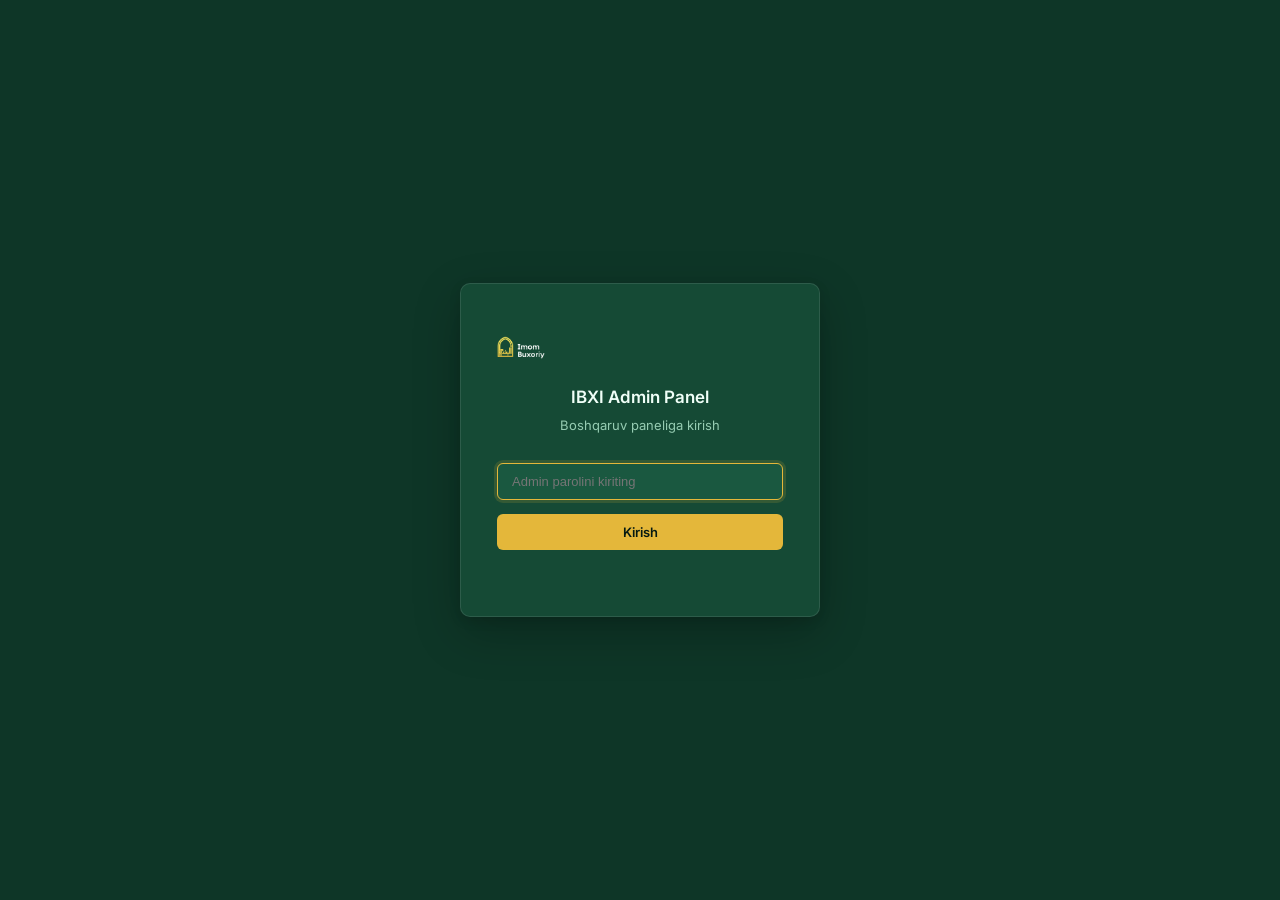
==== commit 0020d180: "Turkcha matnlarni O'zbekchaga to'liq tarjima, xato tuzatishlar - data.js: 330+ turkcha matn o'zbekch" ====
--- a/admin.html
+++ b/admin.html
@@ -42,7 +42,7 @@
 <!-- EDIT MODAL -->
 <div class="modal-backdrop" id="admin-modal" role="dialog" aria-modal="true">
   <div class="modal-box" style="max-width:680px;max-height:90vh;overflow-y:auto">
-    <button class="modal-close" data-action="close-modal" data-modal="admin-modal" aria-label="Yopish">&#10005;</button>
+    <button class="modal-close" data-action="admin-modal-close" data-modal="admin-modal" aria-label="Yopish">&#10005;</button>
     <div id="admin-modal-content"></div>
   </div>
 </div>
--- a/assets/css/style.css
+++ b/assets/css/style.css
@@ -107,26 +107,26 @@
    DARK THEME
 --------------------------------------------------------- */
 [data-theme="dark"] {
-  --page-bg:        #0c2e20;
-  --surface-1:      #113d2c;
-  --surface-2:      #164a36;
-  --surface-3:      #1a5540;
-  --surface-hover:  #1e6048;
-  --surface-active: #226b50;
+  --page-bg:        #0e3627;
+  --surface-1:      #154a35;
+  --surface-2:      #1a5840;
+  --surface-3:      #20654c;
+  --surface-hover:  #267256;
+  --surface-active: #2c7f60;
 
   /* WCAG AA-compliant text colors on dark backgrounds */
   --text-1:   #f0fff8;
-  --text-2:   #a0d4bb;
-  --text-3:   #8ec4a8;  /* Fixed: 4.5:1+ contrast on #113d2c */
-  --text-inv: #0c2e20;
-
-  --border-1: rgba(255,255,255,.08);
-  --border-2: rgba(255,255,255,.12);
-  --border-3: rgba(255,255,255,.16);
-
-  --sidebar-bg:    #092419;
-  --sidebar-item:  rgba(255,255,255,.06);
-  --topbar-bg:     rgba(12,46,32,.88);
+  --text-2:   #b0dcc8;
+  --text-3:   #96ccb2;
+  --text-inv: #0e3627;
+
+  --border-1: rgba(255,255,255,.10);
+  --border-2: rgba(255,255,255,.14);
+  --border-3: rgba(255,255,255,.18);
+
+  --sidebar-bg:    #0c3020;
+  --sidebar-item:  rgba(255,255,255,.07);
+  --topbar-bg:     rgba(14,54,39,.90);
 
   --glass-bg:      rgba(17,61,44,.75);
   --glass-border:  rgba(255,255,255,.07);
@@ -139,12 +139,12 @@
    LIGHT THEME
 --------------------------------------------------------- */
 [data-theme="light"] {
-  --page-bg:        #f0f5f2;
+  --page-bg:        #f5f8f6;
   --surface-1:      #ffffff;
-  --surface-2:      #f5f9f7;
-  --surface-3:      #ecf2ee;
-  --surface-hover:  #e6efe9;
-  --surface-active: #dce8e0;
+  --surface-2:      #f8fbf9;
+  --surface-3:      #eff5f1;
+  --surface-hover:  #e8f0eb;
+  --surface-active: #dfe9e3;
 
   /* WCAG AA-compliant text colors on light backgrounds */
   --text-1:   #0a2a1c;
@@ -251,7 +251,6 @@
   z-index: 1000;
   transition: width var(--t-base);
   overflow: hidden;
-  border-right: 1px solid rgba(228,183,58,.08);
 }
 
 #sidebar.collapsed {
@@ -267,7 +266,7 @@
   background: var(--topbar-bg);
   backdrop-filter: blur(16px) saturate(180%);
   -webkit-backdrop-filter: blur(16px) saturate(180%);
-  border-bottom: 1px solid var(--border-1);
+  box-shadow: 0 1px 3px rgba(0,0,0,.1);
   display: flex;
   align-items: center;
   justify-content: space-between;
@@ -295,56 +294,73 @@
 /* ---------------------------------------------------------
    SIDEBAR INTERNALS
 --------------------------------------------------------- */
+/* ---- Sidebar Logo Area ---- */
 .sidebar-logo {
   display: flex;
   align-items: center;
-  gap: var(--sp-4);
-  padding: var(--sp-5) var(--sp-5) var(--sp-5);
-  border-bottom: 1px solid rgba(255,255,255,.06);
+  gap: 14px;
+  padding: 20px 18px 16px;
   flex-shrink: 0;
+  border-bottom: 1px solid rgba(255,255,255,.1);
 }
 
 .logo-mark {
   width: 44px;
   height: 44px;
-  background: none;
-  border-radius: 0;
-  display: flex;
-  align-items: center;
-  justify-content: center;
+  object-fit: contain;
   flex-shrink: 0;
-  box-shadow: none;
-  filter: drop-shadow(0 2px 8px rgba(228,183,58,.3));
-}
-
+  filter: drop-shadow(0 2px 6px rgba(228,183,58,.25));
+}
+
+/* ---- Logo Text ---- */
 .logo-text {
   overflow: hidden;
-  transition: var(--t-base);
   white-space: nowrap;
+  opacity: 1;
+  transition: opacity .2s ease, width .2s ease;
+  display: flex;
+  flex-direction: column;
+  gap: 4px;
 }
 
 .logo-text .lt-main {
-  display: block;
-  font-size: 15px;
-  font-weight: var(--fw-extrabold);
+  font-size: 14px;
+  font-weight: var(--fw-bold);
   color: #fff;
-  letter-spacing: .2px;
+  letter-spacing: 2px;
   line-height: 1.2;
 }
 
+.logo-text .lt-divider {
+  display: none;
+}
+
 .logo-text .lt-sub {
-  display: block;
-  font-size: var(--fs-xs);
-  font-weight: var(--fw-semibold);
-  color: var(--gold);
-  margin-top: 3px;
-  letter-spacing: .8px;
+  font-size: 9px;
+  font-weight: var(--fw-medium);
+  color: var(--gold-400);
+  letter-spacing: 1.6px;
   text-transform: uppercase;
-}
-
+  line-height: 1.2;
+  opacity: .8;
+}
+
+/* Collapsed sidebar: hide text, center icon */
 #sidebar.collapsed .logo-text {
   opacity: 0;
   width: 0;
+  overflow: hidden;
+}
+
+#sidebar.collapsed .sidebar-logo {
+  justify-content: center;
+  padding: 16px 0 14px;
+  gap: 0;
+}
+
+#sidebar.collapsed .logo-mark {
+  width: 34px;
+  height: 34px;
 }
 
 .sidebar-nav {
@@ -839,14 +855,14 @@
   overflow: hidden;
 }
 
-/* Islamic pattern overlay */
+/* Islamic/Arabic pattern overlay */
 .page-hero::before {
   content: '';
   position: absolute;
   inset: 0;
   background-image: var(--islamic-pattern);
   background-size: 100px 100px;
-  opacity: 0.06;
+  opacity: 0.10;
   pointer-events: none;
 }
 
@@ -2150,12 +2166,29 @@
 }
 
 .toast.success { border-left: 3px solid var(--color-success); }
+.toast.error   { border-left: 3px solid var(--color-danger); }
 .toast.info    { border-left: 3px solid var(--gold); }
 .toast.warning { border-left: 3px solid var(--color-warning); }
 
 .toast .ti {
   font-size: var(--fs-xl);
-}
+  display: flex;
+  align-items: center;
+  flex-shrink: 0;
+}
+.toast .ti svg { width: 20px; height: 20px; }
+
+/* Inline SVG icon helper */
+.ic {
+  display: inline-flex;
+  align-items: center;
+  vertical-align: -0.15em;
+  flex-shrink: 0;
+}
+.ic svg { width: 1em; height: 1em; }
+.ic-sm svg { width: 14px; height: 14px; }
+.ic-lg { display: flex; align-items: center; justify-content: center; }
+.ic-lg svg { width: 32px; height: 32px; }
 
 .toast .tm {
   font-size: var(--fs-sm);
@@ -2608,6 +2641,8 @@
   color: rgba(255,255,255,.5);
   text-decoration: none;
   transition: color var(--t-fast);
+  text-transform: uppercase;
+  letter-spacing: 0.5px;
 }
 
 .footer-links a:hover {
@@ -2772,6 +2807,7 @@
 
 /* Toast border accent flip */
 [dir="rtl"] .toast.success { border-left: none; border-right: 3px solid var(--color-success); }
+[dir="rtl"] .toast.error   { border-left: none; border-right: 3px solid var(--color-danger); }
 [dir="rtl"] .toast.info    { border-left: none; border-right: 3px solid var(--gold); }
 [dir="rtl"] .toast.warning { border-left: none; border-right: 3px solid var(--color-warning); }
 
--- a/assets/css/admin.css
+++ b/assets/css/admin.css
@@ -1,68 +1,75 @@
 /* ===================================================
-   IBXI Admin Panel – Clean Professional Styles
-   Minimal, utilitarian design. No gradients, no emoji.
+   IBXI Admin Panel – Professional Design v2.1
+   Clean, modern design with refined interactions
    =================================================== */
 
 /* --- Admin-scoped tokens --- */
 :root {
-  --a-r-input: 4px;
-  --a-r-card: 6px;
-  --a-r-modal: 8px;
-  --a-sh-card: 0 1px 2px rgba(0,0,0,.06);
-  --a-sh-modal: 0 8px 24px rgba(0,0,0,.18);
-  --a-sidebar-w: 220px;
-  --a-topbar-h: 48px;
+  --a-r-input: 6px;
+  --a-r-card: 8px;
+  --a-r-modal: 10px;
+  --a-sh-card: 0 1px 3px rgba(0,0,0,.08), 0 1px 2px rgba(0,0,0,.04);
+  --a-sh-card-hover: 0 4px 12px rgba(0,0,0,.12), 0 2px 4px rgba(0,0,0,.06);
+  --a-sh-modal: 0 16px 48px rgba(0,0,0,.24), 0 4px 12px rgba(0,0,0,.12);
+  --a-sidebar-w: 230px;
+  --a-topbar-h: 52px;
+  --a-transition: 180ms cubic-bezier(.4,0,.2,1);
 }
 
 /* === LOGIN === */
 .admin-login {
   position: fixed; inset: 0;
   display: flex; align-items: center; justify-content: center;
-  background: var(--bg-body);
+  background: var(--page-bg, #0e3627);
   z-index: 9999;
 }
 .admin-login-card {
   background: var(--surface-1);
   border: 1px solid var(--border-1);
   border-radius: var(--a-r-modal);
-  padding: 32px;
-  width: 100%; max-width: 340px;
+  padding: 40px 36px;
+  width: 100%; max-width: 360px;
   text-align: center;
+  box-shadow: var(--a-sh-modal);
 }
 .admin-login-logo {
-  width: 40px; height: 40px;
+  width: 48px; height: 48px;
   background: var(--gold);
   border-radius: var(--a-r-card);
   display: inline-flex; align-items: center; justify-content: center;
-  font-size: 12px; font-weight: 600; color: #061a12;
-  margin-bottom: 16px;
+  font-size: 14px; font-weight: 600; color: #061a12;
+  margin-bottom: 20px;
   letter-spacing: .5px;
 }
 .admin-login h1 {
-  font-size: 15px; font-weight: 600; color: var(--text-1);
+  font-size: 17px; font-weight: 600; color: var(--text-1);
   margin-bottom: 4px;
 }
 .admin-login .login-sub {
-  font-size: 13px; color: var(--text-3); margin-bottom: 24px;
+  font-size: 13px; color: var(--text-3); margin-bottom: 28px;
 }
 .admin-login input[type="password"] {
-  width: 100%; padding: 8px 12px;
+  width: 100%; padding: 10px 14px;
   background: var(--surface-2); border: 1px solid var(--border-1);
   border-radius: var(--a-r-input); color: var(--text-1); font-size: 13px;
-  outline: none; transition: border-color 150ms;
-}
-.admin-login input:focus { border-color: var(--gold); }
+  outline: none; transition: border-color var(--a-transition), box-shadow var(--a-transition);
+}
+.admin-login input:focus {
+  border-color: var(--gold);
+  box-shadow: 0 0 0 3px rgba(228,183,58,.15);
+}
 .admin-login-btn {
-  width: 100%; margin-top: 12px; padding: 8px;
+  width: 100%; margin-top: 14px; padding: 10px;
   background: var(--gold); border: none;
   border-radius: var(--a-r-input);
   color: #061a12; font-size: 13px; font-weight: 600;
-  cursor: pointer; transition: opacity 150ms;
-}
-.admin-login-btn:hover { opacity: .85; }
-.admin-login-btn:disabled { opacity: .5; cursor: not-allowed; }
+  cursor: pointer; transition: opacity var(--a-transition), transform var(--a-transition);
+}
+.admin-login-btn:hover { opacity: .88; }
+.admin-login-btn:active { transform: scale(.98); }
+.admin-login-btn:disabled { opacity: .5; cursor: not-allowed; transform: none; }
 .login-error {
-  color: #f87171; font-size: 11px; margin-top: 8px; min-height: 16px;
+  color: #f87171; font-size: 11px; margin-top: 10px; min-height: 16px;
 }
 
 /* === LAYOUT === */
@@ -74,7 +81,13 @@
   border-right: 1px solid var(--border-1);
   display: flex; flex-direction: column;
   z-index: 100; overflow-y: auto;
-}
+  overflow-x: hidden;
+}
+/* Custom scrollbar for sidebar */
+#admin-sidebar::-webkit-scrollbar { width: 3px; }
+#admin-sidebar::-webkit-scrollbar-thumb { background: rgba(255,255,255,.1); border-radius: 3px; }
+#admin-sidebar::-webkit-scrollbar-track { background: transparent; }
+
 #admin-topbar {
   position: fixed; top: 0; right: 0;
   left: var(--a-sidebar-w);
@@ -82,26 +95,27 @@
   background: var(--surface-1);
   border-bottom: 1px solid var(--border-1);
   display: flex; align-items: center; justify-content: space-between;
-  padding: 0 16px;
+  padding: 0 20px;
   z-index: 99;
+  backdrop-filter: blur(8px);
 }
 #admin-main {
   margin-left: var(--a-sidebar-w);
   margin-top: var(--a-topbar-h);
-  padding: 24px;
+  padding: 28px;
   flex: 1;
   min-height: calc(100vh - var(--a-topbar-h));
-  background: var(--bg-body);
+  background: var(--page-bg, #0e3627);
 }
 
 /* === SIDEBAR === */
 .admin-sidebar-logo {
-  padding: 14px 14px 12px;
-  border-bottom: 1px solid rgba(255,255,255,.06);
-  display: flex; align-items: center; gap: 8px;
+  padding: 16px 16px 14px;
+  border-bottom: 1px solid rgba(255,255,255,.08);
+  display: flex; align-items: center; gap: 10px;
 }
 .admin-sidebar-logo .logo-mark {
-  width: 26px; height: 26px;
+  width: 28px; height: 28px;
   background: var(--gold);
   border-radius: var(--a-r-input);
   display: flex; align-items: center; justify-content: center;
@@ -109,154 +123,203 @@
   letter-spacing: .3px;
 }
 .admin-sidebar-logo span {
-  font-size: 13px; font-weight: 600; color: rgba(255,255,255,.9);
-}
-.admin-nav { padding: 8px 6px; flex: 1; }
+  font-size: 13px; font-weight: 600; color: rgba(255,255,255,.92);
+  letter-spacing: .2px;
+}
+.admin-nav { padding: 10px 8px; flex: 1; }
 .admin-nav-label {
-  font-size: 10px; font-weight: 500; color: rgba(255,255,255,.2);
-  letter-spacing: .3px; padding: 14px 8px 4px;
+  font-size: 10px; font-weight: 600; color: rgba(255,255,255,.22);
+  letter-spacing: .8px; padding: 16px 10px 6px;
   text-transform: uppercase;
 }
 .admin-nav-item {
-  display: flex; align-items: center; gap: 8px;
-  padding: 6px 8px;
-  border-radius: var(--a-r-input);
-  color: rgba(255,255,255,.45);
+  display: flex; align-items: center; gap: 9px;
+  padding: 7px 10px;
+  border-radius: var(--a-r-input);
+  color: rgba(255,255,255,.50);
   font-size: 13px; font-weight: 400;
   cursor: pointer;
-  transition: color 150ms, background 150ms;
+  transition: color var(--a-transition), background var(--a-transition);
   margin-bottom: 1px;
+  position: relative;
 }
 .admin-nav-item:hover {
-  background: rgba(255,255,255,.04);
-  color: rgba(255,255,255,.75);
+  background: rgba(255,255,255,.05);
+  color: rgba(255,255,255,.8);
 }
 .admin-nav-item.active {
-  background: rgba(255,255,255,.07);
+  background: rgba(228,183,58,.10);
   color: #fff;
+}
+.admin-nav-item.active::before {
+  content: '';
+  position: absolute;
+  left: 0; top: 6px; bottom: 6px;
+  width: 3px;
+  background: var(--gold);
+  border-radius: 0 3px 3px 0;
 }
 .admin-nav-item .nav-icon {
   width: 16px; height: 16px; flex-shrink: 0;
   display: flex; align-items: center; justify-content: center;
-  opacity: .7;
-}
-.admin-nav-item.active .nav-icon { opacity: 1; }
+  opacity: .55;
+  transition: opacity var(--a-transition);
+}
+.admin-nav-item:hover .nav-icon { opacity: .8; }
+.admin-nav-item.active .nav-icon { opacity: 1; color: var(--gold); }
 .admin-nav-item .nav-icon svg { width: 15px; height: 15px; }
 .admin-nav-item .nav-count {
   margin-left: auto;
-  color: rgba(255,255,255,.25);
-  font-size: 11px; font-weight: 400;
+  color: rgba(255,255,255,.2);
+  font-size: 11px; font-weight: 500;
   font-variant-numeric: tabular-nums;
-}
-.admin-nav-item.active .nav-count { color: rgba(255,255,255,.45); }
+  min-width: 18px; text-align: right;
+}
+.admin-nav-item.active .nav-count { color: rgba(228,183,58,.6); }
 .admin-sidebar-footer {
-  padding: 6px 6px 12px;
+  padding: 8px 8px 14px;
   border-top: 1px solid rgba(255,255,255,.06);
 }
 
 /* === TOPBAR === */
-.admin-topbar-left { display: flex; align-items: center; gap: 8px; }
-.admin-breadcrumb { font-size: 13px; font-weight: 500; color: var(--text-1); }
-.admin-topbar-right { display: flex; align-items: center; gap: 6px; }
+.admin-topbar-left { display: flex; align-items: center; gap: 10px; }
+.admin-mobile-menu-btn { display: none; }
+.admin-breadcrumb {
+  font-size: 14px; font-weight: 600; color: var(--text-1);
+  letter-spacing: -.01em;
+}
+.admin-topbar-right { display: flex; align-items: center; gap: 8px; }
 .admin-topbar-btn {
-  padding: 0 10px; height: 30px;
+  padding: 0 12px; height: 32px;
   background: transparent;
   border: 1px solid var(--border-1);
   border-radius: var(--a-r-input);
   color: var(--text-2);
-  font-size: 12px; font-weight: 400;
+  font-size: 12px; font-weight: 500;
   cursor: pointer;
-  transition: border-color 150ms, color 150ms;
-  display: inline-flex; align-items: center; gap: 5px;
+  transition: border-color var(--a-transition), color var(--a-transition), background var(--a-transition);
+  display: inline-flex; align-items: center; gap: 6px;
 }
 .admin-topbar-btn:hover {
   color: var(--text-1);
-  border-color: var(--border-3, rgba(255,255,255,.14));
+  border-color: var(--border-3, rgba(255,255,255,.18));
+  background: var(--surface-2);
 }
 .admin-topbar-btn svg { width: 14px; height: 14px; }
 .admin-save-btn {
   background: var(--gold); color: #061a12;
-  border-color: transparent; font-weight: 500;
-}
-.admin-save-btn:hover { opacity: .85; border-color: transparent; }
+  border-color: transparent; font-weight: 600;
+}
+.admin-save-btn:hover { opacity: .88; border-color: transparent; background: var(--gold); }
 .admin-save-btn:disabled { opacity: .5; cursor: not-allowed; }
 .admin-save-btn.has-unsaved {
   box-shadow: 0 0 0 2px rgba(228,183,58,.25);
+  animation: unsaved-pulse 2s ease-in-out infinite;
+}
+@keyframes unsaved-pulse {
+  0%, 100% { box-shadow: 0 0 0 2px rgba(228,183,58,.25); }
+  50% { box-shadow: 0 0 0 4px rgba(228,183,58,.15); }
 }
 .admin-save-btn svg { stroke: #061a12; }
 .unsaved-dot { display: none; }
 
 /* === DASHBOARD === */
-.admin-dashboard-header { margin-bottom: 24px; }
+.admin-dashboard-header { margin-bottom: 28px; }
 .admin-dashboard-header h1 {
-  font-size: 20px; font-weight: 600; color: var(--text-1);
-  margin-bottom: 2px;
+  font-size: 22px; font-weight: 700; color: var(--text-1);
+  margin-bottom: 4px;
+  letter-spacing: -.02em;
 }
 .admin-dashboard-header p {
   font-size: 13px; color: var(--text-3);
 }
 .admin-stat-grid {
   display: grid;
-  grid-template-columns: repeat(auto-fill, minmax(140px, 1fr));
-  gap: 8px;
+  grid-template-columns: repeat(auto-fill, minmax(150px, 1fr));
+  gap: 10px;
 }
 .admin-stat-card {
   background: var(--surface-1);
   border: 1px solid var(--border-1);
   border-radius: var(--a-r-card);
-  padding: 16px;
+  padding: 18px;
   cursor: pointer;
-  transition: border-color 150ms;
-}
-.admin-stat-card:hover { border-color: var(--border-3, rgba(255,255,255,.14)); }
+  transition: border-color var(--a-transition), box-shadow var(--a-transition), transform var(--a-transition);
+  position: relative;
+  overflow: hidden;
+}
+.admin-stat-card::before {
+  content: '';
+  position: absolute;
+  top: 0; left: 0; right: 0;
+  height: 2px;
+  background: var(--gold);
+  opacity: 0;
+  transition: opacity var(--a-transition);
+}
+.admin-stat-card:hover {
+  border-color: var(--border-3, rgba(255,255,255,.18));
+  box-shadow: var(--a-sh-card);
+  transform: translateY(-1px);
+}
+.admin-stat-card:hover::before { opacity: 1; }
 .admin-stat-icon { display: none; }
 .admin-stat-count {
-  font-size: 20px; font-weight: 600; color: var(--text-1);
+  font-size: 24px; font-weight: 700; color: var(--text-1);
   font-variant-numeric: tabular-nums;
   line-height: 1;
 }
 .admin-stat-label {
-  font-size: 11px; color: var(--text-3); margin-top: 4px;
+  font-size: 11px; color: var(--text-3); margin-top: 6px;
+  font-weight: 500; letter-spacing: .02em;
 }
 .admin-guide-card { display: none; }
 
 /* === SECTION LIST === */
 .admin-section-header {
   display: flex; align-items: center; justify-content: space-between;
-  margin-bottom: 12px; flex-wrap: wrap; gap: 8px;
+  margin-bottom: 16px; flex-wrap: wrap; gap: 10px;
 }
 .admin-section-title {
-  font-size: 15px; font-weight: 600; color: var(--text-1);
-  display: flex; align-items: center; gap: 8px;
+  font-size: 16px; font-weight: 600; color: var(--text-1);
+  display: flex; align-items: center; gap: 10px;
+  letter-spacing: -.01em;
 }
 .admin-section-count {
-  font-size: 11px; font-weight: 400; color: var(--text-3);
+  font-size: 11px; font-weight: 500; color: var(--text-3);
+  background: var(--surface-2);
+  padding: 2px 8px;
+  border-radius: 10px;
 }
 .admin-add-btn {
-  padding: 0 12px; height: 30px;
+  padding: 0 14px; height: 32px;
   background: var(--gold); border: none;
   border-radius: var(--a-r-input);
-  color: #061a12; font-size: 12px; font-weight: 500;
-  cursor: pointer; transition: opacity 150ms;
-  display: inline-flex; align-items: center; gap: 5px;
-}
-.admin-add-btn:hover { opacity: .85; }
+  color: #061a12; font-size: 12px; font-weight: 600;
+  cursor: pointer; transition: opacity var(--a-transition), transform var(--a-transition);
+  display: inline-flex; align-items: center; gap: 6px;
+}
+.admin-add-btn:hover { opacity: .88; }
+.admin-add-btn:active { transform: scale(.97); }
 .admin-add-btn svg { width: 13px; height: 13px; stroke: #061a12; }
 
 /* Search */
-.admin-search-bar { margin-bottom: 12px; position: relative; }
+.admin-search-bar { margin-bottom: 14px; position: relative; }
 .admin-search-bar input {
-  width: 100%; max-width: 280px;
-  padding: 6px 10px 6px 30px;
+  width: 100%; max-width: 300px;
+  padding: 8px 12px 8px 34px;
   background: var(--surface-1);
   border: 1px solid var(--border-1);
   border-radius: var(--a-r-input);
   color: var(--text-1); font-size: 13px;
-  outline: none; transition: border-color 150ms;
-}
-.admin-search-bar input:focus { border-color: var(--gold); }
+  outline: none; transition: border-color var(--a-transition), box-shadow var(--a-transition);
+}
+.admin-search-bar input:focus {
+  border-color: var(--gold);
+  box-shadow: 0 0 0 3px rgba(228,183,58,.12);
+}
 .admin-search-bar .search-icon {
-  position: absolute; left: 8px; top: 50%; transform: translateY(-50%);
+  position: absolute; left: 10px; top: 50%; transform: translateY(-50%);
   color: var(--text-3); pointer-events: none;
   display: flex; align-items: center;
 }
@@ -264,32 +327,36 @@
 
 /* Item rows */
 .admin-item-list {
-  display: flex; flex-direction: column; gap: 1px;
+  display: flex; flex-direction: column; gap: 4px;
 }
 .admin-item-card {
   background: var(--surface-1);
   border: 1px solid var(--border-1);
   border-radius: var(--a-r-card);
-  padding: 8px 12px;
-  display: flex; align-items: center; gap: 8px;
-  transition: border-color 150ms;
+  padding: 10px 14px;
+  display: flex; align-items: center; gap: 10px;
+  transition: border-color var(--a-transition), box-shadow var(--a-transition);
 }
 .admin-item-card:hover {
-  border-color: var(--border-3, rgba(255,255,255,.14));
+  border-color: var(--border-3, rgba(255,255,255,.18));
+  box-shadow: var(--a-sh-card);
 }
 
 /* Drag */
 .admin-drag-handle {
   cursor: grab; color: var(--text-3);
-  opacity: .15; transition: opacity 150ms;
+  opacity: .12; transition: opacity var(--a-transition);
   flex-shrink: 0; user-select: none;
   display: flex; align-items: center;
 }
 .admin-drag-handle svg { width: 14px; height: 14px; }
-.admin-item-card:hover .admin-drag-handle { opacity: .4; }
-.admin-drag-handle:active { cursor: grabbing; }
+.admin-item-card:hover .admin-drag-handle { opacity: .35; }
+.admin-drag-handle:active { cursor: grabbing; opacity: .6; }
 .admin-item-card.dragging { opacity: .3; border-style: dashed; }
-.admin-item-card.drag-over { border-color: var(--gold); }
+.admin-item-card.drag-over {
+  border-color: var(--gold);
+  box-shadow: 0 0 0 2px rgba(228,183,58,.2);
+}
 
 .admin-item-icon { display: none; }
 .admin-item-info { flex: 1; min-width: 0; }
@@ -298,18 +365,22 @@
   white-space: nowrap; overflow: hidden; text-overflow: ellipsis;
 }
 .admin-item-meta {
-  font-size: 11px; color: var(--text-3); margin-top: 1px;
+  font-size: 11px; color: var(--text-3); margin-top: 2px;
   white-space: nowrap; overflow: hidden; text-overflow: ellipsis;
 }
-.admin-item-actions { display: flex; gap: 2px; flex-shrink: 0; }
+.admin-item-actions {
+  display: flex; gap: 3px; flex-shrink: 0;
+  opacity: 0; transition: opacity var(--a-transition);
+}
+.admin-item-card:hover .admin-item-actions { opacity: 1; }
 .admin-action-btn {
-  width: 28px; height: 28px;
+  width: 30px; height: 30px;
   display: flex; align-items: center; justify-content: center;
   border: 1px solid transparent;
   border-radius: var(--a-r-input);
   background: transparent;
   cursor: pointer; color: var(--text-3);
-  transition: border-color 150ms, color 150ms, background 150ms;
+  transition: border-color var(--a-transition), color var(--a-transition), background var(--a-transition);
 }
 .admin-action-btn svg { width: 14px; height: 14px; }
 .admin-action-btn:hover {
@@ -319,74 +390,91 @@
 }
 .admin-action-btn.danger:hover {
   border-color: rgba(248,113,113,.25);
-  background: rgba(248,113,113,.06);
+  background: rgba(248,113,113,.08);
   color: #f87171;
 }
 
 /* === FORM === */
 .admin-form { padding: 0; }
 .admin-form h2 {
-  font-size: 15px; font-weight: 600; color: var(--text-1);
-  margin-bottom: 16px; padding-bottom: 12px;
+  font-size: 16px; font-weight: 600; color: var(--text-1);
+  margin-bottom: 20px; padding-bottom: 14px;
   border-bottom: 1px solid var(--border-1);
+  letter-spacing: -.01em;
 }
 .admin-form-grid {
-  display: grid; grid-template-columns: 1fr 1fr; gap: 12px;
+  display: grid; grid-template-columns: 1fr 1fr; gap: 14px;
 }
 .admin-form-group {
-  display: flex; flex-direction: column; gap: 4px;
+  display: flex; flex-direction: column; gap: 5px;
 }
 .admin-form-group.full-width { grid-column: 1 / -1; }
 .admin-form-label {
-  font-size: 11px; font-weight: 500; color: var(--text-3);
+  font-size: 11px; font-weight: 600; color: var(--text-3);
+  letter-spacing: .02em;
 }
 .admin-form-label .req { color: #f87171; margin-left: 2px; }
 .admin-form-input {
-  padding: 6px 10px;
+  padding: 8px 12px;
   background: var(--surface-2);
   border: 1px solid var(--border-1);
   border-radius: var(--a-r-input);
   color: var(--text-1); font-size: 13px;
   outline: none;
-  transition: border-color 150ms;
+  transition: border-color var(--a-transition), box-shadow var(--a-transition);
   font-family: inherit;
 }
-.admin-form-input:focus { border-color: var(--gold); }
+.admin-form-input:focus {
+  border-color: var(--gold);
+  box-shadow: 0 0 0 3px rgba(228,183,58,.12);
+}
 .admin-form-input:read-only { opacity: .5; cursor: not-allowed; }
-textarea.admin-form-input { min-height: 64px; resize: vertical; }
-select.admin-form-input { cursor: pointer; }
+textarea.admin-form-input { min-height: 72px; resize: vertical; }
+select.admin-form-input {
+  cursor: pointer;
+  appearance: none;
+  background-image: url("data:image/svg+xml,%3Csvg xmlns='http://www.w3.org/2000/svg' width='12' height='12' viewBox='0 0 24 24' fill='none' stroke='%2396ccb2' stroke-width='2' stroke-linecap='round' stroke-linejoin='round'%3E%3Cpath d='M6 9l6 6 6-6'/%3E%3C/svg%3E");
+  background-repeat: no-repeat;
+  background-position: right 10px center;
+  padding-right: 30px;
+}
 
 /* Color */
 .admin-color-group { display: flex; gap: 8px; align-items: center; }
 .admin-color-group input[type="color"] {
-  width: 32px; height: 32px;
-  border: 1px solid var(--border-1);
-  border-radius: var(--a-r-input);
-  cursor: pointer; background: none; padding: 2px;
+  width: 36px; height: 36px;
+  border: 1px solid var(--border-1);
+  border-radius: var(--a-r-input);
+  cursor: pointer; background: none; padding: 3px;
 }
 .admin-color-group input[type="text"] { flex: 1; }
 
 /* Tags */
 .admin-tags-wrap {
-  display: flex; flex-wrap: wrap; gap: 4px;
-  padding: 6px 10px;
-  background: var(--surface-2);
-  border: 1px solid var(--border-1);
-  border-radius: var(--a-r-input);
-  min-height: 34px; align-items: center; cursor: text;
-}
-.admin-tags-wrap:focus-within { border-color: var(--gold); }
+  display: flex; flex-wrap: wrap; gap: 5px;
+  padding: 7px 12px;
+  background: var(--surface-2);
+  border: 1px solid var(--border-1);
+  border-radius: var(--a-r-input);
+  min-height: 38px; align-items: center; cursor: text;
+  transition: border-color var(--a-transition), box-shadow var(--a-transition);
+}
+.admin-tags-wrap:focus-within {
+  border-color: var(--gold);
+  box-shadow: 0 0 0 3px rgba(228,183,58,.12);
+}
 .admin-tag-pill {
   display: flex; align-items: center; gap: 4px;
-  padding: 2px 8px;
-  background: rgba(255,255,255,.06);
-  color: var(--text-2);
-  border-radius: var(--a-r-input);
+  padding: 3px 10px;
+  background: rgba(228,183,58,.1);
+  color: var(--gold);
+  border-radius: 12px;
   font-size: 11px; font-weight: 500;
 }
 .admin-tag-pill .tag-remove {
   cursor: pointer; font-size: 12px; line-height: 1;
-  opacity: .4; transition: opacity 150ms;
+  opacity: .5; transition: opacity var(--a-transition);
+  margin-left: 2px;
 }
 .admin-tag-pill .tag-remove:hover { opacity: 1; }
 .admin-tags-input {
@@ -397,22 +485,23 @@
 
 /* Toggle */
 .admin-toggle {
-  display: flex; align-items: center; gap: 8px;
+  display: flex; align-items: center; gap: 10px;
   cursor: pointer; padding: 4px 0;
 }
 .admin-toggle-track {
-  width: 34px; height: 18px;
-  background: rgba(255,255,255,.1);
-  border-radius: 9px;
+  width: 36px; height: 20px;
+  background: rgba(255,255,255,.12);
+  border-radius: 10px;
   position: relative;
-  transition: background 150ms;
+  transition: background var(--a-transition);
 }
 .admin-toggle-track.on { background: var(--gold); }
 .admin-toggle-thumb {
-  width: 12px; height: 12px; background: #fff;
+  width: 14px; height: 14px; background: #fff;
   border-radius: 50%;
   position: absolute; top: 3px; left: 3px;
-  transition: transform 150ms;
+  transition: transform var(--a-transition);
+  box-shadow: 0 1px 2px rgba(0,0,0,.2);
 }
 .admin-toggle-track.on .admin-toggle-thumb {
   transform: translateX(16px);
@@ -422,44 +511,51 @@
 /* Form actions */
 .admin-form-actions {
   display: flex; gap: 8px; justify-content: flex-end;
-  margin-top: 16px; padding-top: 12px;
+  margin-top: 20px; padding-top: 14px;
   border-top: 1px solid var(--border-1);
 }
 .admin-btn {
-  padding: 0 14px; height: 30px;
-  border-radius: var(--a-r-input);
-  font-size: 12px; font-weight: 500;
+  padding: 0 16px; height: 34px;
+  border-radius: var(--a-r-input);
+  font-size: 13px; font-weight: 500;
   cursor: pointer;
-  transition: border-color 150ms, color 150ms, opacity 150ms;
-  border: 1px solid var(--border-1);
-  display: inline-flex; align-items: center; gap: 5px;
+  transition: border-color var(--a-transition), color var(--a-transition), opacity var(--a-transition), background var(--a-transition);
+  border: 1px solid var(--border-1);
+  display: inline-flex; align-items: center; gap: 6px;
 }
 .admin-btn-primary {
   background: var(--gold); color: #061a12; border-color: transparent;
-}
-.admin-btn-primary:hover { opacity: .85; }
-.admin-btn-primary:disabled { opacity: .5; cursor: not-allowed; }
+  font-weight: 600;
+}
+.admin-btn-primary:hover { opacity: .88; }
+.admin-btn-primary:active { transform: scale(.98); }
+.admin-btn-primary:disabled { opacity: .5; cursor: not-allowed; transform: none; }
 .admin-btn-ghost {
   background: transparent; color: var(--text-2);
 }
 .admin-btn-ghost:hover {
   color: var(--text-1);
-  border-color: var(--border-3, rgba(255,255,255,.14));
+  border-color: var(--border-3, rgba(255,255,255,.18));
+  background: var(--surface-2);
 }
 .admin-btn-danger {
   background: transparent; color: #f87171;
   border-color: rgba(248,113,113,.25);
 }
-.admin-btn-danger:hover { background: rgba(248,113,113,.06); }
+.admin-btn-danger:hover {
+  background: rgba(248,113,113,.08);
+  border-color: rgba(248,113,113,.35);
+}
 
 /* === i18n TABLE === */
 .admin-i18n-table { width: 100%; border-collapse: collapse; }
 .admin-i18n-table th {
-  text-align: left; font-size: 11px; font-weight: 500; color: var(--text-3);
-  padding: 6px 8px;
+  text-align: left; font-size: 11px; font-weight: 600; color: var(--text-3);
+  padding: 8px 10px;
   background: var(--surface-2);
   border-bottom: 1px solid var(--border-1);
   position: sticky; top: 0;
+  letter-spacing: .02em;
 }
 .admin-i18n-table td {
   padding: 3px 4px;
@@ -472,61 +568,65 @@
   white-space: nowrap;
 }
 .admin-i18n-table input {
-  width: 100%; padding: 4px 8px;
+  width: 100%; padding: 6px 10px;
   background: transparent;
   border: 1px solid transparent;
   border-radius: var(--a-r-input);
   color: var(--text-1); font-size: 13px;
-  outline: none; transition: border-color 150ms;
+  outline: none; transition: border-color var(--a-transition), background var(--a-transition);
 }
 .admin-i18n-table input:focus {
   border-color: var(--gold);
   background: var(--surface-2);
 }
+.admin-i18n-table input:hover:not(:focus) {
+  background: var(--surface-2);
+}
 
 /* === SETTINGS === */
 .settings-grid {
-  display: flex; flex-direction: column; gap: 12px; max-width: 440px;
+  display: flex; flex-direction: column; gap: 14px; max-width: 480px;
 }
 .settings-card {
   background: var(--surface-1);
   border: 1px solid var(--border-1);
   border-radius: var(--a-r-card);
-  padding: 16px;
+  padding: 20px;
 }
 .settings-card h3 {
-  font-size: 13px; font-weight: 600; color: var(--text-1);
-  margin-bottom: 4px;
-}
-.settings-card > p {
-  font-size: 11px; color: var(--text-3); margin-bottom: 12px;
-}
-.settings-form {
-  display: flex; flex-direction: column; gap: 8px; margin-bottom: 12px;
-}
-.settings-error {
-  color: #f87171; font-size: 11px; margin-top: 8px; min-height: 14px;
-}
-.settings-card code {
-  background: var(--surface-2);
-  padding: 1px 6px;
-  border-radius: 3px;
-  font-size: 12px;
-}
-
-/* === CONFIRM === */
-.admin-confirm { text-align: center; padding: 12px 0; }
-.admin-confirm-icon {
-  margin-bottom: 12px; color: var(--text-3);
-  display: flex; align-items: center; justify-content: center;
-}
-.admin-confirm-icon svg { width: 24px; height: 24px; }
-.admin-confirm h3 {
   font-size: 14px; font-weight: 600; color: var(--text-1);
   margin-bottom: 4px;
 }
+.settings-card > p {
+  font-size: 12px; color: var(--text-3); margin-bottom: 16px;
+}
+.settings-form {
+  display: flex; flex-direction: column; gap: 10px; margin-bottom: 14px;
+}
+.settings-error {
+  color: #f87171; font-size: 11px; margin-top: 10px; min-height: 14px;
+}
+.settings-card code {
+  background: var(--surface-2);
+  padding: 2px 8px;
+  border-radius: 4px;
+  font-size: 12px;
+  font-family: 'SF Mono', 'Fira Code', 'Consolas', monospace;
+}
+
+/* === CONFIRM === */
+.admin-confirm { text-align: center; padding: 16px 0; }
+.admin-confirm-icon {
+  margin-bottom: 14px; color: var(--text-3);
+  display: flex; align-items: center; justify-content: center;
+}
+.admin-confirm-icon svg { width: 28px; height: 28px; color: #f59e0b; }
+.admin-confirm h3 {
+  font-size: 15px; font-weight: 600; color: var(--text-1);
+  margin-bottom: 6px;
+}
 .admin-confirm p {
-  font-size: 13px; color: var(--text-3); margin-bottom: 16px;
+  font-size: 13px; color: var(--text-3); margin-bottom: 20px;
 }
 .admin-confirm-actions {
   display: flex; gap: 8px; justify-content: center;
@@ -534,15 +634,15 @@
 
 /* === EMPTY === */
 .admin-empty {
-  text-align: center; padding: 48px 16px; color: var(--text-3);
+  text-align: center; padding: 56px 16px; color: var(--text-3);
 }
 .admin-empty-icon {
-  margin-bottom: 8px;
+  margin-bottom: 10px;
   display: flex; align-items: center; justify-content: center;
-  opacity: .4;
-}
-.admin-empty-icon svg { width: 24px; height: 24px; }
-.admin-empty-text { font-size: 13px; }
+  opacity: .3;
+}
+.admin-empty-icon svg { width: 28px; height: 28px; }
+.admin-empty-text { font-size: 13px; font-weight: 500; }
 
 /* === TOAST (admin overrides) === */
 .toast .toast-icon {
@@ -561,8 +661,29 @@
 #admin-modal .modal-box,
 #confirm-modal .modal-box {
   border-radius: var(--a-r-modal);
-  padding: 24px;
-}
+  padding: 28px;
+  box-shadow: var(--a-sh-modal);
+}
+
+/* === IMAGE FIELD === */
+.admin-img-field { display: flex; flex-direction: column; gap: 10px; }
+.admin-img-preview-wrap {
+  width: 100%; max-width: 260px; aspect-ratio: 16/10;
+  border: 1px dashed var(--border-2); border-radius: var(--a-r-card);
+  overflow: hidden; display: flex; align-items: center; justify-content: center;
+  background: var(--surface-2);
+  transition: border-color var(--a-transition);
+}
+.admin-img-preview-wrap:hover { border-color: var(--border-3); }
+.admin-img-preview { width: 100%; height: 100%; object-fit: cover; border-radius: var(--a-r-card); }
+.admin-img-placeholder {
+  display: flex; flex-direction: column; align-items: center; gap: 8px;
+  color: var(--text-3); font-size: 11px; font-weight: 500;
+}
+.admin-img-placeholder svg { width: 22px; height: 22px; opacity: .35; }
+.admin-img-actions { display: flex; gap: 8px; align-items: center; }
+.admin-img-upload-btn { cursor: pointer; }
+.admin-img-upload-btn input[type="file"] { display: none; }
 
 /* === RESPONSIVE === */
 @media (max-width: 768px) {
@@ -572,31 +693,16 @@
   #admin-main { padding: 16px; }
   .admin-form-grid { grid-template-columns: 1fr; }
   .admin-stat-grid {
-    grid-template-columns: repeat(auto-fill, minmax(110px, 1fr));
+    grid-template-columns: repeat(auto-fill, minmax(120px, 1fr));
   }
-}
-/* === IMAGE FIELD === */
-.admin-img-field { display:flex; flex-direction:column; gap:8px; }
-.admin-img-preview-wrap {
-  width:100%; max-width:240px; aspect-ratio:16/10;
-  border:1px dashed var(--border-1); border-radius:var(--a-r-card);
-  overflow:hidden; display:flex; align-items:center; justify-content:center;
-  background:var(--surface-2);
-}
-.admin-img-preview { width:100%; height:100%; object-fit:cover; border-radius:var(--a-r-card); }
-.admin-img-placeholder {
-  display:flex; flex-direction:column; align-items:center; gap:6px;
-  color:var(--text-3); font-size:11px;
-}
-.admin-img-placeholder svg { width:20px; height:20px; opacity:.4; }
-.admin-img-actions { display:flex; gap:6px; align-items:center; }
-.admin-img-upload-btn { cursor:pointer; }
-.admin-img-upload-btn input[type="file"] { display:none; }
+  .admin-item-actions { opacity: 1; }
+}
 
 @media (max-width: 600px) {
+  .admin-mobile-menu-btn { display: inline-flex; }
   #admin-sidebar {
     transform: translateX(-100%);
-    transition: transform 200ms;
+    transition: transform 200ms ease;
   }
   #admin-sidebar.open { transform: translateX(0); }
   #admin-topbar { left: 0; }
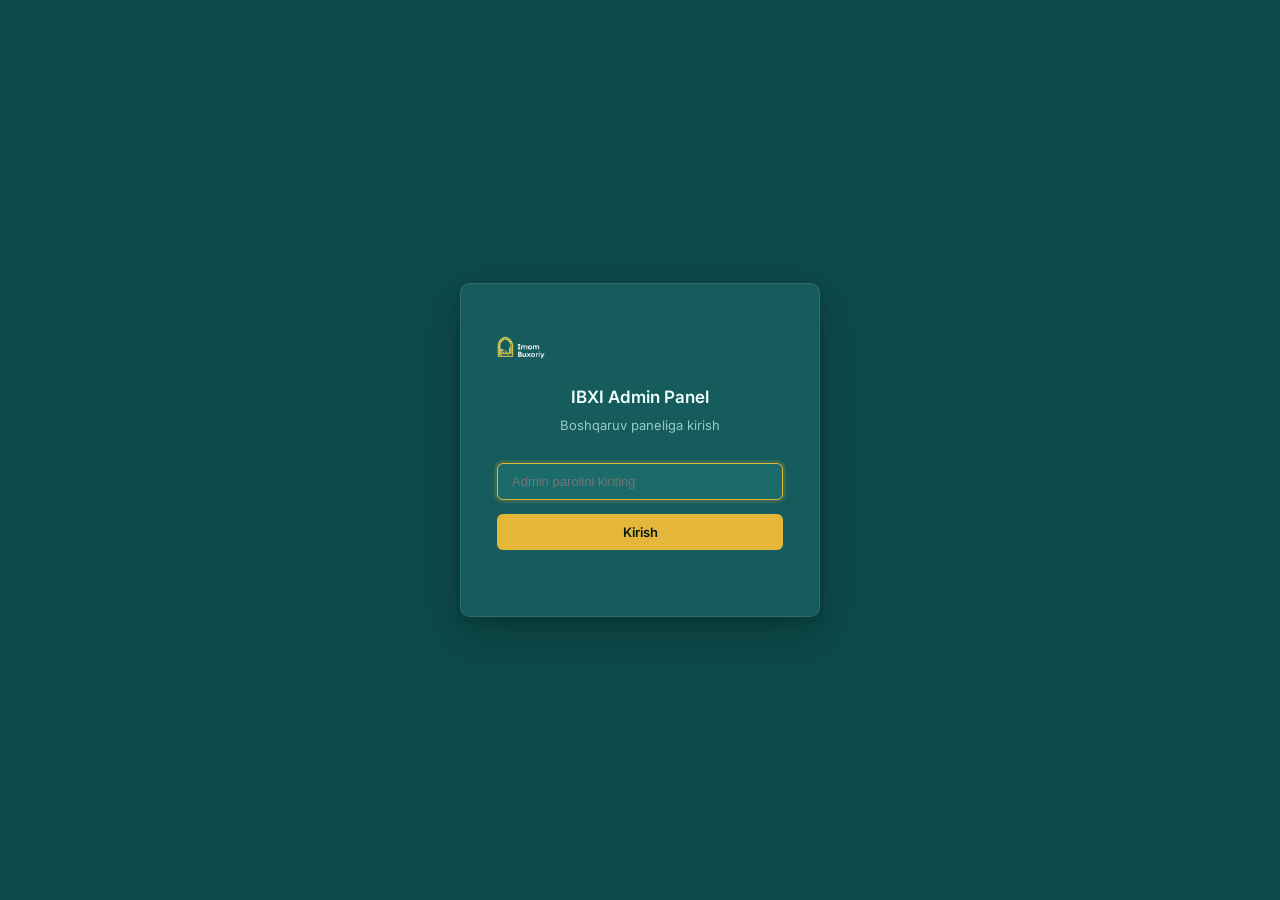
==== commit c06f69eb: "Rang sxemasini yashildan turquoise/teal rangga o'zgartirish (#2BBCB3) - CSS: barcha design tokenlar " ====
--- a/admin.html
+++ b/admin.html
@@ -2,12 +2,12 @@
 <html lang="uz" data-theme="dark">
 <head>
   <meta charset="UTF-8" />
-  <meta name="viewport" content="width=device-width, initial-scale=1.0" />
+  <meta name="viewport" content="width=device-width, initial-scale=1.0, viewport-fit=cover" />
   <meta name="robots" content="noindex, nofollow" />
   <title>IBXI Admin Panel</title>
   <link rel="stylesheet" href="assets/css/style.css" />
   <link rel="stylesheet" href="assets/css/admin.css" />
-  <link rel="icon" href="data:image/svg+xml,<svg xmlns='http://www.w3.org/2000/svg' viewBox='0 0 100 100'><rect width='100' height='100' rx='20' fill='%230f563e'/><text y='72' x='50' text-anchor='middle' font-size='36' font-family='serif' fill='%23e4b73a'>ب</text></svg>" />
+  <link rel="icon" href="data:image/svg+xml,<svg xmlns='http://www.w3.org/2000/svg' viewBox='0 0 100 100'><rect width='100' height='100' rx='20' fill='%231a8a8a'/><text y='72' x='50' text-anchor='middle' font-size='36' font-family='serif' fill='%23e4b73a'>ب</text></svg>" />
 </head>
 <body>
 
--- a/assets/css/style.css
+++ b/assets/css/style.css
@@ -18,16 +18,16 @@
   --gold-600: #895120;
   --gold:     #e4b73a;
 
-  /* Green palette (brand: #0f563e / #199b68) */
-  --navy-900: #061a12;
-  --navy-800: #0a2a1c;
-  --navy-700: #0f3828;
-  --navy-600: #0f563e;
-  --navy-500: #167a52;
-  --navy:     #0f3828;
+  /* Teal palette (brand: #1a8a8a / #2bbcb3) */
+  --navy-900: #051e1e;
+  --navy-800: #0a3636;
+  --navy-700: #0e4f4f;
+  --navy-600: #1a8a8a;
+  --navy-500: #1f9e9e;
+  --navy:     #0e4f4f;
 
   /* Semantic status colors */
-  --color-success: #10b981;
+  --color-success: #2bbcb3;
   --color-warning: #f59e0b;
   --color-danger:  #ef4444;
   --color-info:    #3b82f6;
@@ -107,28 +107,28 @@
    DARK THEME
 --------------------------------------------------------- */
 [data-theme="dark"] {
-  --page-bg:        #0e3627;
-  --surface-1:      #154a35;
-  --surface-2:      #1a5840;
-  --surface-3:      #20654c;
-  --surface-hover:  #267256;
-  --surface-active: #2c7f60;
+  --page-bg:        #0d4a4a;
+  --surface-1:      #165c5c;
+  --surface-2:      #1b6b6b;
+  --surface-3:      #207a7a;
+  --surface-hover:  #268a8a;
+  --surface-active: #2c9999;
 
   /* WCAG AA-compliant text colors on dark backgrounds */
-  --text-1:   #f0fff8;
-  --text-2:   #b0dcc8;
-  --text-3:   #96ccb2;
-  --text-inv: #0e3627;
+  --text-1:   #f0ffff;
+  --text-2:   #b0dcd8;
+  --text-3:   #96ccc6;
+  --text-inv: #0d4a4a;
 
   --border-1: rgba(255,255,255,.10);
   --border-2: rgba(255,255,255,.14);
   --border-3: rgba(255,255,255,.18);
 
-  --sidebar-bg:    #0c3020;
+  --sidebar-bg:    #0b3e3e;
   --sidebar-item:  rgba(255,255,255,.07);
-  --topbar-bg:     rgba(14,54,39,.90);
-
-  --glass-bg:      rgba(17,61,44,.75);
+  --topbar-bg:     rgba(13,74,74,.90);
+
+  --glass-bg:      rgba(17,68,68,.75);
   --glass-border:  rgba(255,255,255,.07);
 
   --chip-bg:   rgba(228,183,58,.12);
@@ -147,16 +147,16 @@
   --surface-active: #dfe9e3;
 
   /* WCAG AA-compliant text colors on light backgrounds */
-  --text-1:   #0a2a1c;
-  --text-2:   #3d6652;
-  --text-3:   #567a6a;  /* Fixed: 4.5:1+ contrast on #ffffff */
+  --text-1:   #0a2a2a;
+  --text-2:   #3d6660;
+  --text-3:   #567a72;  /* Fixed: 4.5:1+ contrast on #ffffff */
   --text-inv: #ffffff;
 
   --border-1: rgba(0,0,0,.06);
   --border-2: rgba(0,0,0,.09);
   --border-3: rgba(0,0,0,.14);
 
-  --sidebar-bg:    #0f563e;
+  --sidebar-bg:    #1a8a8a;
   --sidebar-item:  rgba(255,255,255,.04);
   --topbar-bg:     rgba(240,245,242,.92);
 
@@ -181,6 +181,7 @@
 html {
   font-size: 16px;
   scroll-behavior: smooth;
+  overflow-x: hidden;
 }
 
 body {
@@ -611,14 +612,19 @@
   border: 1px solid var(--border-1);
   border-radius: var(--r-sm);
   padding: 7px 13px;
-  width: 240px;
+  width: clamp(200px, 18vw, 320px);
   transition: all var(--t-base);
 }
 
 .search-box:focus-within {
   border-color: rgba(228,183,58,.5);
   box-shadow: 0 0 0 3px rgba(228,183,58,.1);
-  width: 300px;
+  width: clamp(260px, 25vw, 400px);
+}
+
+.search-box--archive {
+  width: 280px;
+  flex-shrink: 0;
 }
 
 .search-box .si {
@@ -646,7 +652,7 @@
   position: absolute;
   top: calc(100% + 8px);
   right: 0;
-  width: 360px;
+  width: min(360px, calc(100vw - 32px));
   background: var(--surface-2);
   border: 1px solid var(--border-2);
   border-radius: var(--r-md);
@@ -1029,7 +1035,7 @@
   position: relative;
   background: linear-gradient(135deg, var(--navy-900) 0%, var(--navy-700) 50%, var(--navy-800) 100%);
   border-radius: var(--r-xl);
-  padding: var(--sp-12) 56px;
+  padding: clamp(24px, 4vw, 48px) clamp(20px, 5vw, 56px);
   overflow: hidden;
   margin-bottom: var(--sp-6);
   border: 1px solid rgba(228,183,58,.12);
@@ -1719,6 +1725,7 @@
   border-radius: var(--r-md);
   padding: var(--sp-1);
   width: fit-content;
+  max-width: 100%;
   margin-bottom: var(--sp-6);
 }
 
@@ -2364,7 +2371,7 @@
 }
 
 .nl-form .form-input {
-  width: 220px;
+  width: clamp(160px, 20vw, 240px);
   background: rgba(255,255,255,.08);
   border-color: rgba(255,255,255,.12);
   color: #fff;
@@ -2866,6 +2873,60 @@
   .stats-row { grid-template-columns: repeat(2, 1fr); }
   .footer-grid { grid-template-columns: 1fr 1fr; gap: var(--sp-6); }
 
+  /* Auto-collapse sidebar on tablet */
+  #sidebar {
+    width: var(--sidebar-collapsed-width);
+  }
+
+  #sidebar .logo-text,
+  #sidebar .nav-label,
+  #sidebar .nav-group-label {
+    opacity: 0;
+    width: 0;
+    overflow: hidden;
+    white-space: nowrap;
+  }
+
+  #sidebar .nav-item {
+    justify-content: center;
+    padding: var(--sp-3) var(--sp-2);
+  }
+
+  #sidebar .sidebar-logo {
+    justify-content: center;
+    padding: 16px 0 14px;
+    gap: 0;
+  }
+
+  #topbar {
+    left: var(--sidebar-collapsed-width);
+  }
+
+  #main-content {
+    margin-left: var(--sidebar-collapsed-width);
+    padding: var(--sp-6) var(--sp-6) var(--sp-10);
+  }
+
+  #site-footer {
+    margin-left: var(--sidebar-collapsed-width);
+  }
+
+  /* RTL tablet */
+  [dir="rtl"] #topbar {
+    right: var(--sidebar-collapsed-width);
+    left: 0;
+  }
+
+  [dir="rtl"] #main-content {
+    margin-right: var(--sidebar-collapsed-width);
+    margin-left: 0;
+  }
+
+  [dir="rtl"] #site-footer {
+    margin-right: var(--sidebar-collapsed-width);
+    margin-left: 0;
+  }
+
   .hero-banner {
     padding: var(--sp-8) var(--sp-8);
   }
@@ -2881,10 +2942,6 @@
 
   .page-hero {
     padding: var(--sp-6) var(--sp-8);
-  }
-
-  #main-content {
-    padding: var(--sp-6) var(--sp-6) var(--sp-10);
   }
 
   .newsletter-banner {
@@ -3003,17 +3060,86 @@
     grid-template-columns: 1fr 1fr;
     gap: var(--sp-6);
   }
+
+  /* Search results full-width on mobile */
+  .search-results {
+    position: fixed;
+    top: calc(var(--topbar-h) + 4px);
+    left: 16px;
+    right: 16px;
+    width: auto;
+    max-height: 60vh;
+  }
+
+  [dir="rtl"] .search-results {
+    left: 16px;
+    right: 16px;
+  }
+
+  .search-box--archive {
+    width: 100%;
+    flex-shrink: 1;
+  }
+
+  /* Tabs horizontal scroll */
+  .tabs-wrap {
+    overflow-x: auto;
+    -webkit-overflow-scrolling: touch;
+    scrollbar-width: none;
+  }
+
+  .tabs-wrap::-webkit-scrollbar {
+    display: none;
+  }
+
+  /* Modal responsive */
+  .modal-box {
+    padding: var(--sp-6) var(--sp-5);
+    width: 94%;
+  }
+
+  /* Touch targets */
+  .nav-item { min-height: 44px; }
+  .tab-btn { min-height: 44px; }
+  .tb-btn { min-width: 44px; min-height: 44px; }
+  .tb-toggle { min-width: 44px; min-height: 44px; }
+  .btn { min-height: 44px; }
+  .sr-item { min-height: 48px; padding: var(--sp-3) var(--sp-4); }
+
+  /* GPU acceleration for sidebar */
+  #sidebar {
+    will-change: transform;
+  }
+
+  /* Safe area insets for notched phones */
+  #topbar {
+    padding-left: max(var(--sp-4), env(safe-area-inset-left));
+    padding-right: max(var(--sp-4), env(safe-area-inset-right));
+  }
+
+  #main-content {
+    padding-bottom: max(var(--sp-10), env(safe-area-inset-bottom));
+  }
+}
+
+/* =========================================================
+   RESPONSIVE -- Large phone (max-width: 600px)
+========================================================= */
+@media (max-width: 600px) {
+  .topbar-right { gap: var(--sp-1); }
+  .search-box { width: 120px; }
+  .search-box:focus-within { width: 160px; }
+  .tb-btn { width: 34px; height: 34px; }
+  .hero-banner p { font-size: 13px; }
+  .page-hero { padding: var(--sp-5); }
+  .card { padding: var(--sp-4); }
+  .newsletter-banner { padding: var(--sp-5) var(--sp-4); }
 }
 
 /* =========================================================
    RESPONSIVE -- Small mobile (max-width: 480px)
 ========================================================= */
 @media (max-width: 480px) {
-  .tabs-wrap {
-    overflow-x: auto;
-    padding-bottom: 2px;
-  }
-
   #main-content {
     padding: var(--sp-4) var(--sp-3) var(--sp-8);
   }
@@ -3027,6 +3153,16 @@
   }
 
   .footer-grid {
+    grid-template-columns: 1fr;
+  }
+
+  .search-results {
+    left: 8px;
+    right: 8px;
+    max-height: 50vh;
+  }
+
+  .stats-row {
     grid-template-columns: 1fr;
   }
 
--- a/assets/css/admin.css
+++ b/assets/css/admin.css
@@ -20,7 +20,7 @@
 .admin-login {
   position: fixed; inset: 0;
   display: flex; align-items: center; justify-content: center;
-  background: var(--page-bg, #0e3627);
+  background: var(--page-bg, #0d4a4a);
   z-index: 9999;
 }
 .admin-login-card {
@@ -105,7 +105,7 @@
   padding: 28px;
   flex: 1;
   min-height: calc(100vh - var(--a-topbar-h));
-  background: var(--page-bg, #0e3627);
+  background: var(--page-bg, #0d4a4a);
 }
 
 /* === SIDEBAR === */
@@ -650,7 +650,7 @@
   display: flex; align-items: center;
 }
 .toast .toast-icon svg { width: 15px; height: 15px; }
-.toast.success .toast-icon { color: #10b981; }
+.toast.success .toast-icon { color: #2bbcb3; }
 .toast.error .toast-icon { color: #f87171; }
 .toast.info .toast-icon { color: var(--gold); }
 .toast .toast-msg {
@@ -661,7 +661,7 @@
 #admin-modal .modal-box,
 #confirm-modal .modal-box {
   border-radius: var(--a-r-modal);
-  padding: 28px;
+  padding: clamp(16px, 4vw, 28px);
   box-shadow: var(--a-sh-modal);
 }
 
@@ -706,5 +706,14 @@
   }
   #admin-sidebar.open { transform: translateX(0); }
   #admin-topbar { left: 0; }
-  #admin-main { margin-left: 0; }
-}
+  #admin-main { margin-left: 0; padding: 12px; }
+  #admin-modal .modal-box,
+  #confirm-modal .modal-box {
+    padding: 14px;
+    width: 98%;
+  }
+  .admin-stat-grid {
+    grid-template-columns: repeat(auto-fill, minmax(100px, 1fr));
+    gap: 8px;
+  }
+}
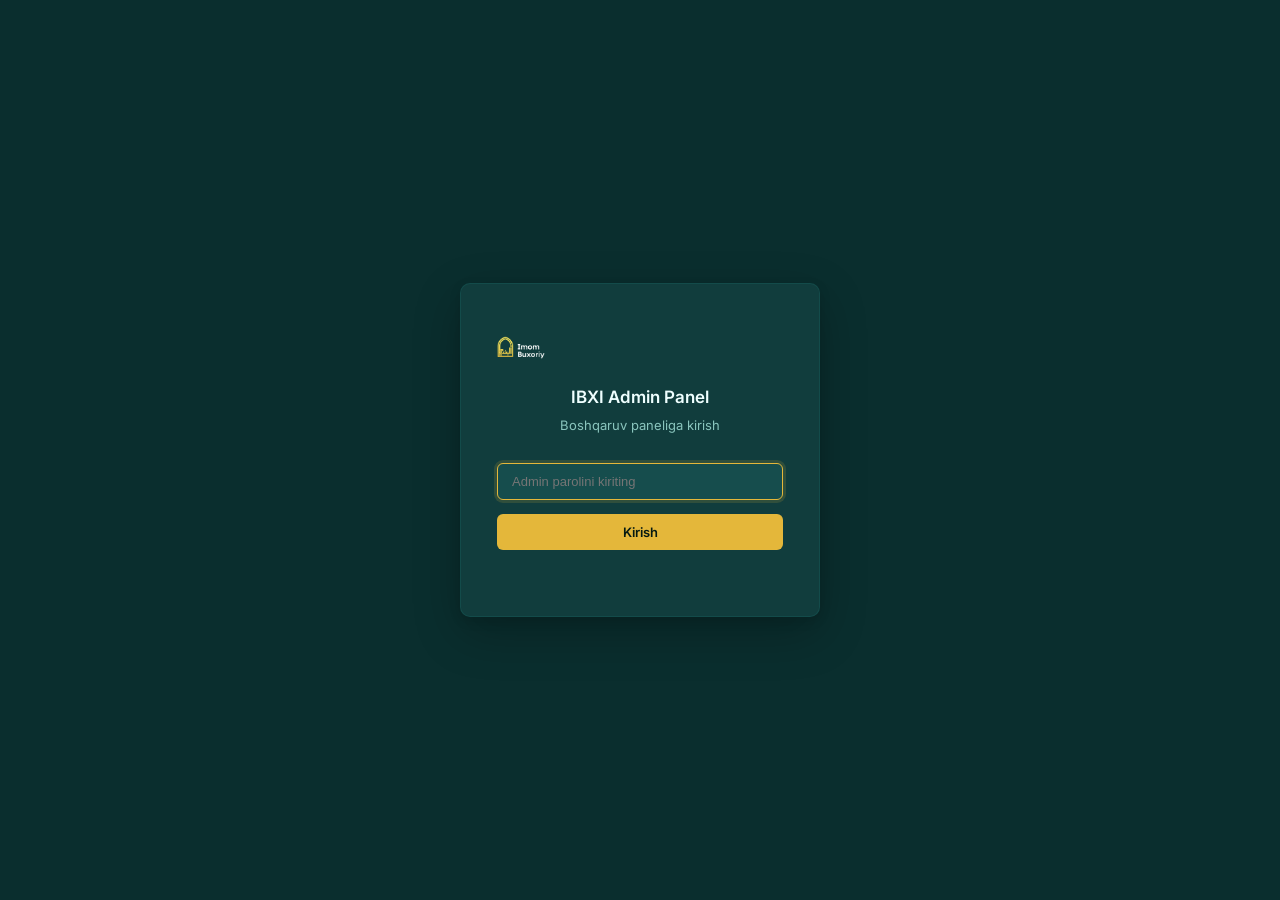
==== commit 05df2954: "Ranglarni rasmdagi turquoise (#2EC4B6) ga to'liq moslashtirish - Brand rang: #2EC4B6 (yorqin turquoi" ====
--- a/admin.html
+++ b/admin.html
@@ -7,7 +7,7 @@
   <title>IBXI Admin Panel</title>
   <link rel="stylesheet" href="assets/css/style.css" />
   <link rel="stylesheet" href="assets/css/admin.css" />
-  <link rel="icon" href="data:image/svg+xml,<svg xmlns='http://www.w3.org/2000/svg' viewBox='0 0 100 100'><rect width='100' height='100' rx='20' fill='%231a8a8a'/><text y='72' x='50' text-anchor='middle' font-size='36' font-family='serif' fill='%23e4b73a'>ب</text></svg>" />
+  <link rel="icon" href="data:image/svg+xml,<svg xmlns='http://www.w3.org/2000/svg' viewBox='0 0 100 100'><rect width='100' height='100' rx='20' fill='%231a9e93'/><text y='72' x='50' text-anchor='middle' font-size='36' font-family='serif' fill='%23e4b73a'>ب</text></svg>" />
 </head>
 <body>
 
--- a/assets/css/style.css
+++ b/assets/css/style.css
@@ -18,16 +18,16 @@
   --gold-600: #895120;
   --gold:     #e4b73a;
 
-  /* Teal palette (brand: #1a8a8a / #2bbcb3) */
-  --navy-900: #051e1e;
-  --navy-800: #0a3636;
-  --navy-700: #0e4f4f;
-  --navy-600: #1a8a8a;
-  --navy-500: #1f9e9e;
-  --navy:     #0e4f4f;
+  /* Turquoise palette (brand: #2EC4B6) */
+  --navy-900: #082b2b;
+  --navy-800: #0f3d3d;
+  --navy-700: #145252;
+  --navy-600: #1a9e93;
+  --navy-500: #2EC4B6;
+  --navy:     #145252;
 
   /* Semantic status colors */
-  --color-success: #2bbcb3;
+  --color-success: #2EC4B6;
   --color-warning: #f59e0b;
   --color-danger:  #ef4444;
   --color-info:    #3b82f6;
@@ -107,29 +107,29 @@
    DARK THEME
 --------------------------------------------------------- */
 [data-theme="dark"] {
-  --page-bg:        #0d4a4a;
-  --surface-1:      #165c5c;
-  --surface-2:      #1b6b6b;
-  --surface-3:      #207a7a;
-  --surface-hover:  #268a8a;
-  --surface-active: #2c9999;
+  --page-bg:        #0a2e2e;
+  --surface-1:      #113d3d;
+  --surface-2:      #164d4d;
+  --surface-3:      #1c5c5c;
+  --surface-hover:  #226b6b;
+  --surface-active: #2a7d7d;
 
   /* WCAG AA-compliant text colors on dark backgrounds */
-  --text-1:   #f0ffff;
-  --text-2:   #b0dcd8;
-  --text-3:   #96ccc6;
-  --text-inv: #0d4a4a;
-
-  --border-1: rgba(255,255,255,.10);
-  --border-2: rgba(255,255,255,.14);
-  --border-3: rgba(255,255,255,.18);
-
-  --sidebar-bg:    #0b3e3e;
-  --sidebar-item:  rgba(255,255,255,.07);
-  --topbar-bg:     rgba(13,74,74,.90);
-
-  --glass-bg:      rgba(17,68,68,.75);
-  --glass-border:  rgba(255,255,255,.07);
+  --text-1:   #efffff;
+  --text-2:   #a8ddd6;
+  --text-3:   #8ac5bd;
+  --text-inv: #0a2e2e;
+
+  --border-1: rgba(46,196,182,.10);
+  --border-2: rgba(46,196,182,.16);
+  --border-3: rgba(46,196,182,.22);
+
+  --sidebar-bg:    #082525;
+  --sidebar-item:  rgba(46,196,182,.08);
+  --topbar-bg:     rgba(10,46,46,.92);
+
+  --glass-bg:      rgba(14,52,52,.80);
+  --glass-border:  rgba(46,196,182,.10);
 
   --chip-bg:   rgba(228,183,58,.12);
   --chip-text: #e4b73a;
@@ -139,32 +139,32 @@
    LIGHT THEME
 --------------------------------------------------------- */
 [data-theme="light"] {
-  --page-bg:        #f5f8f6;
+  --page-bg:        #f2fafa;
   --surface-1:      #ffffff;
-  --surface-2:      #f8fbf9;
-  --surface-3:      #eff5f1;
-  --surface-hover:  #e8f0eb;
-  --surface-active: #dfe9e3;
+  --surface-2:      #f5fcfb;
+  --surface-3:      #eaf7f5;
+  --surface-hover:  #ddf0ed;
+  --surface-active: #cce8e4;
 
   /* WCAG AA-compliant text colors on light backgrounds */
-  --text-1:   #0a2a2a;
-  --text-2:   #3d6660;
-  --text-3:   #567a72;  /* Fixed: 4.5:1+ contrast on #ffffff */
+  --text-1:   #0a2626;
+  --text-2:   #2d5c56;
+  --text-3:   #477a72;  /* 4.5:1+ contrast on #ffffff */
   --text-inv: #ffffff;
 
-  --border-1: rgba(0,0,0,.06);
-  --border-2: rgba(0,0,0,.09);
-  --border-3: rgba(0,0,0,.14);
-
-  --sidebar-bg:    #1a8a8a;
-  --sidebar-item:  rgba(255,255,255,.04);
-  --topbar-bg:     rgba(240,245,242,.92);
-
-  --glass-bg:      rgba(255,255,255,.80);
-  --glass-border:  rgba(0,0,0,.07);
-
-  --chip-bg:   rgba(228,183,58,.14);
-  --chip-text: #895120;
+  --border-1: rgba(46,196,182,.10);
+  --border-2: rgba(46,196,182,.16);
+  --border-3: rgba(46,196,182,.24);
+
+  --sidebar-bg:    #1a9e93;
+  --sidebar-item:  rgba(255,255,255,.06);
+  --topbar-bg:     rgba(242,250,250,.94);
+
+  --glass-bg:      rgba(255,255,255,.85);
+  --glass-border:  rgba(46,196,182,.12);
+
+  --chip-bg:   rgba(46,196,182,.10);
+  --chip-text: #14786e;
 }
 
 /* ---------------------------------------------------------
--- a/assets/css/admin.css
+++ b/assets/css/admin.css
@@ -20,7 +20,7 @@
 .admin-login {
   position: fixed; inset: 0;
   display: flex; align-items: center; justify-content: center;
-  background: var(--page-bg, #0d4a4a);
+  background: var(--page-bg, #0a2e2e);
   z-index: 9999;
 }
 .admin-login-card {
@@ -105,7 +105,7 @@
   padding: 28px;
   flex: 1;
   min-height: calc(100vh - var(--a-topbar-h));
-  background: var(--page-bg, #0d4a4a);
+  background: var(--page-bg, #0a2e2e);
 }
 
 /* === SIDEBAR === */
@@ -650,7 +650,7 @@
   display: flex; align-items: center;
 }
 .toast .toast-icon svg { width: 15px; height: 15px; }
-.toast.success .toast-icon { color: #2bbcb3; }
+.toast.success .toast-icon { color: #2EC4B6; }
 .toast.error .toast-icon { color: #f87171; }
 .toast.info .toast-icon { color: var(--gold); }
 .toast .toast-msg {
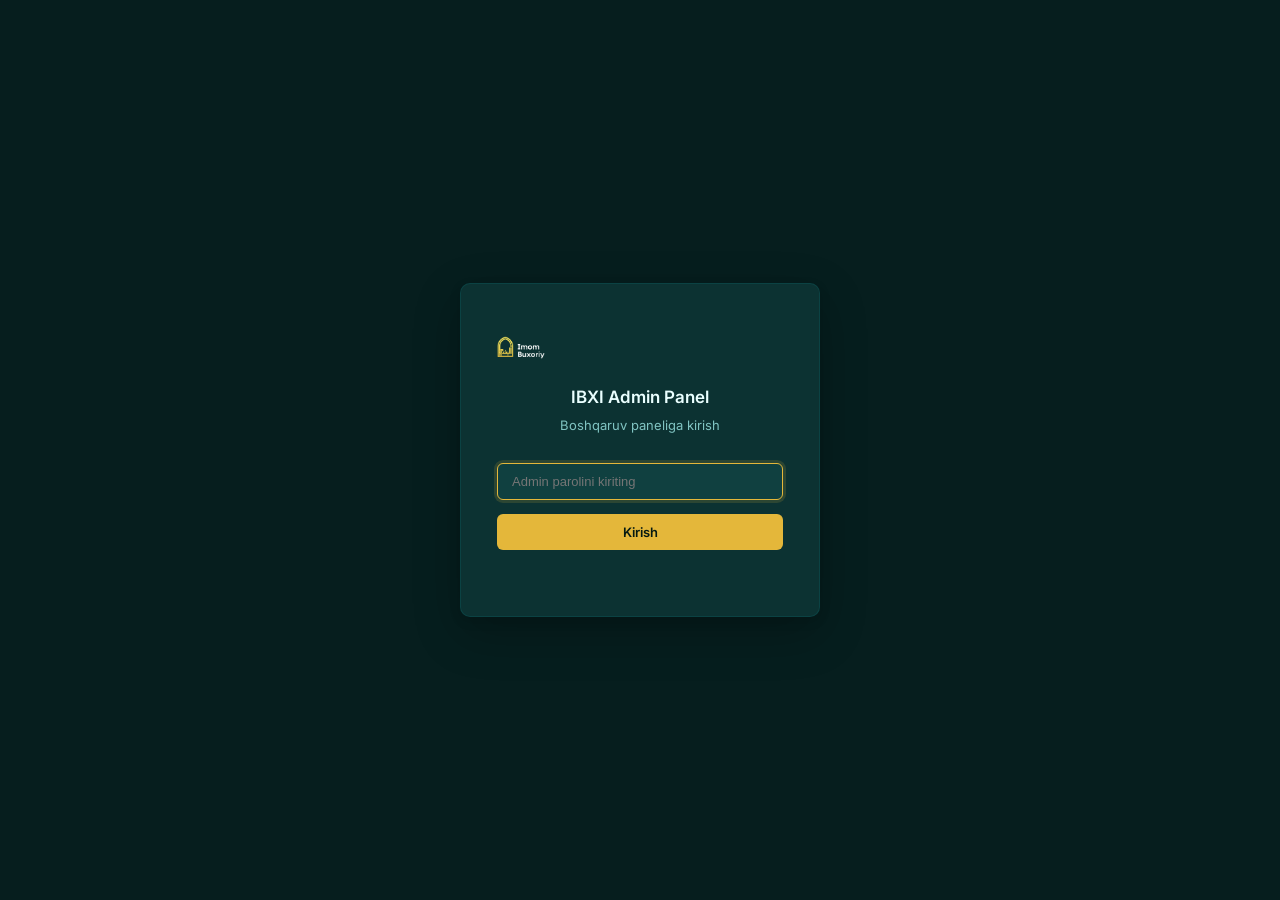
==== commit f532231b: "Ranglarni rasmdagi aniq turquoise #01CED1 ga to'liq moslashtirish - Brand rang: #01CED1 (rasmdan pik" ====
--- a/admin.html
+++ b/admin.html
@@ -7,7 +7,7 @@
   <title>IBXI Admin Panel</title>
   <link rel="stylesheet" href="assets/css/style.css" />
   <link rel="stylesheet" href="assets/css/admin.css" />
-  <link rel="icon" href="data:image/svg+xml,<svg xmlns='http://www.w3.org/2000/svg' viewBox='0 0 100 100'><rect width='100' height='100' rx='20' fill='%231a9e93'/><text y='72' x='50' text-anchor='middle' font-size='36' font-family='serif' fill='%23e4b73a'>ب</text></svg>" />
+  <link rel="icon" href="data:image/svg+xml,<svg xmlns='http://www.w3.org/2000/svg' viewBox='0 0 100 100'><rect width='100' height='100' rx='20' fill='%2301a5a8'/><text y='72' x='50' text-anchor='middle' font-size='36' font-family='serif' fill='%23e4b73a'>ب</text></svg>" />
 </head>
 <body>
 
--- a/assets/css/style.css
+++ b/assets/css/style.css
@@ -18,16 +18,16 @@
   --gold-600: #895120;
   --gold:     #e4b73a;
 
-  /* Turquoise palette (brand: #2EC4B6) */
-  --navy-900: #082b2b;
-  --navy-800: #0f3d3d;
-  --navy-700: #145252;
-  --navy-600: #1a9e93;
-  --navy-500: #2EC4B6;
-  --navy:     #145252;
+  /* Turquoise palette (brand: #01CED1) */
+  --navy-900: #042222;
+  --navy-800: #083838;
+  --navy-700: #0c4e4e;
+  --navy-600: #01a5a8;
+  --navy-500: #01CED1;
+  --navy:     #0c4e4e;
 
   /* Semantic status colors */
-  --color-success: #2EC4B6;
+  --color-success: #01CED1;
   --color-warning: #f59e0b;
   --color-danger:  #ef4444;
   --color-info:    #3b82f6;
@@ -107,29 +107,29 @@
    DARK THEME
 --------------------------------------------------------- */
 [data-theme="dark"] {
-  --page-bg:        #0a2e2e;
-  --surface-1:      #113d3d;
-  --surface-2:      #164d4d;
-  --surface-3:      #1c5c5c;
-  --surface-hover:  #226b6b;
-  --surface-active: #2a7d7d;
+  --page-bg:        #061e1e;
+  --surface-1:      #0c3232;
+  --surface-2:      #104040;
+  --surface-3:      #144e4e;
+  --surface-hover:  #185c5c;
+  --surface-active: #1e6c6c;
 
   /* WCAG AA-compliant text colors on dark backgrounds */
-  --text-1:   #efffff;
-  --text-2:   #a8ddd6;
-  --text-3:   #8ac5bd;
-  --text-inv: #0a2e2e;
-
-  --border-1: rgba(46,196,182,.10);
-  --border-2: rgba(46,196,182,.16);
-  --border-3: rgba(46,196,182,.22);
-
-  --sidebar-bg:    #082525;
-  --sidebar-item:  rgba(46,196,182,.08);
-  --topbar-bg:     rgba(10,46,46,.92);
-
-  --glass-bg:      rgba(14,52,52,.80);
-  --glass-border:  rgba(46,196,182,.10);
+  --text-1:   #eaffff;
+  --text-2:   #9ed8d6;
+  --text-3:   #80c4c2;
+  --text-inv: #061e1e;
+
+  --border-1: rgba(1,206,209,.10);
+  --border-2: rgba(1,206,209,.16);
+  --border-3: rgba(1,206,209,.22);
+
+  --sidebar-bg:    #041818;
+  --sidebar-item:  rgba(1,206,209,.08);
+  --topbar-bg:     rgba(6,30,30,.92);
+
+  --glass-bg:      rgba(8,40,40,.80);
+  --glass-border:  rgba(1,206,209,.10);
 
   --chip-bg:   rgba(228,183,58,.12);
   --chip-text: #e4b73a;
@@ -139,32 +139,32 @@
    LIGHT THEME
 --------------------------------------------------------- */
 [data-theme="light"] {
-  --page-bg:        #f2fafa;
+  --page-bg:        #f0fafa;
   --surface-1:      #ffffff;
-  --surface-2:      #f5fcfb;
-  --surface-3:      #eaf7f5;
-  --surface-hover:  #ddf0ed;
-  --surface-active: #cce8e4;
+  --surface-2:      #f5fcfc;
+  --surface-3:      #e8f8f7;
+  --surface-hover:  #d8f2f0;
+  --surface-active: #c8ecea;
 
   /* WCAG AA-compliant text colors on light backgrounds */
-  --text-1:   #0a2626;
-  --text-2:   #2d5c56;
-  --text-3:   #477a72;  /* 4.5:1+ contrast on #ffffff */
+  --text-1:   #062222;
+  --text-2:   #2a5a58;
+  --text-3:   #3e7270;
   --text-inv: #ffffff;
 
-  --border-1: rgba(46,196,182,.10);
-  --border-2: rgba(46,196,182,.16);
-  --border-3: rgba(46,196,182,.24);
-
-  --sidebar-bg:    #1a9e93;
+  --border-1: rgba(1,206,209,.10);
+  --border-2: rgba(1,206,209,.16);
+  --border-3: rgba(1,206,209,.24);
+
+  --sidebar-bg:    #01a5a8;
   --sidebar-item:  rgba(255,255,255,.06);
-  --topbar-bg:     rgba(242,250,250,.94);
+  --topbar-bg:     rgba(240,250,250,.94);
 
   --glass-bg:      rgba(255,255,255,.85);
-  --glass-border:  rgba(46,196,182,.12);
-
-  --chip-bg:   rgba(46,196,182,.10);
-  --chip-text: #14786e;
+  --glass-border:  rgba(1,206,209,.12);
+
+  --chip-bg:   rgba(1,206,209,.10);
+  --chip-text: #017a7c;
 }
 
 /* ---------------------------------------------------------
--- a/assets/css/admin.css
+++ b/assets/css/admin.css
@@ -20,7 +20,7 @@
 .admin-login {
   position: fixed; inset: 0;
   display: flex; align-items: center; justify-content: center;
-  background: var(--page-bg, #0a2e2e);
+  background: var(--page-bg, #061e1e);
   z-index: 9999;
 }
 .admin-login-card {
@@ -105,7 +105,7 @@
   padding: 28px;
   flex: 1;
   min-height: calc(100vh - var(--a-topbar-h));
-  background: var(--page-bg, #0a2e2e);
+  background: var(--page-bg, #061e1e);
 }
 
 /* === SIDEBAR === */
@@ -650,7 +650,7 @@
   display: flex; align-items: center;
 }
 .toast .toast-icon svg { width: 15px; height: 15px; }
-.toast.success .toast-icon { color: #2EC4B6; }
+.toast.success .toast-icon { color: #01CED1; }
 .toast.error .toast-icon { color: #f87171; }
 .toast.info .toast-icon { color: var(--gold); }
 .toast .toast-msg {
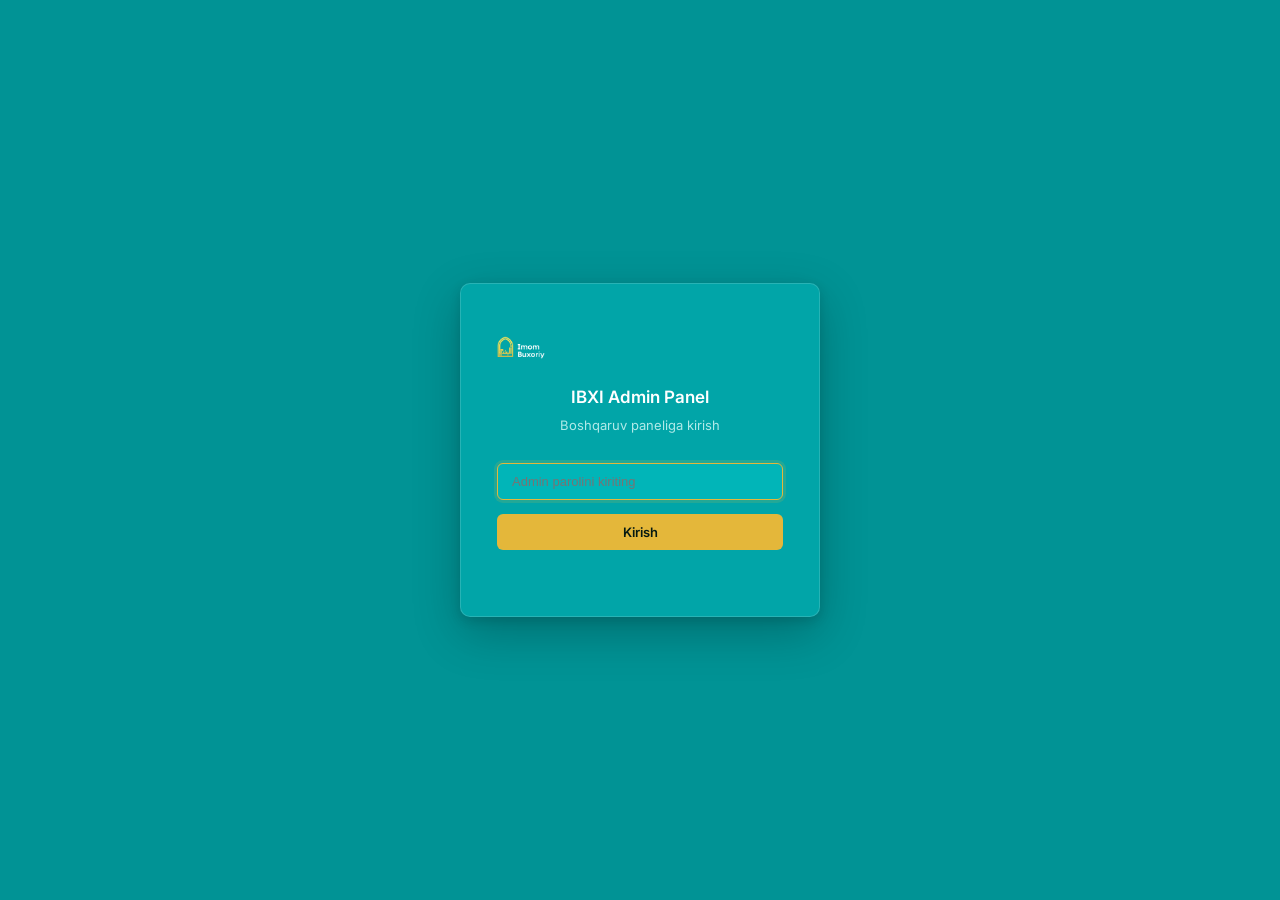
==== commit 1598d638: "Fix browser caching issue with cache-busting version strings for static assets" ====
--- a/admin.html
+++ b/admin.html
@@ -5,8 +5,8 @@
   <meta name="viewport" content="width=device-width, initial-scale=1.0, viewport-fit=cover" />
   <meta name="robots" content="noindex, nofollow" />
   <title>IBXI Admin Panel</title>
-  <link rel="stylesheet" href="assets/css/style.css" />
-  <link rel="stylesheet" href="assets/css/admin.css" />
+  <link rel="stylesheet" href="assets/css/style.css?v=4.1" />
+  <link rel="stylesheet" href="assets/css/admin.css?v=4.1" />
   <link rel="icon" href="data:image/svg+xml,<svg xmlns='http://www.w3.org/2000/svg' viewBox='0 0 100 100'><rect width='100' height='100' rx='20' fill='%2301a5a8'/><text y='72' x='50' text-anchor='middle' font-size='36' font-family='serif' fill='%23e4b73a'>ب</text></svg>" />
 </head>
 <body>
@@ -58,7 +58,7 @@
 <div class="toast-container" id="toast-container" role="alert" aria-live="polite"></div>
 
 <!-- SCRIPTS -->
-<script src="assets/js/admin.js"></script>
+<script src="assets/js/admin.js?v=4.1"></script>
 
 </body>
 </html>
--- a/assets/css/style.css
+++ b/assets/css/style.css
@@ -19,12 +19,12 @@
   --gold:     #e4b73a;
 
   /* Turquoise palette (brand: #01CED1) */
-  --navy-900: #042222;
-  --navy-800: #083838;
-  --navy-700: #0c4e4e;
-  --navy-600: #01a5a8;
+  --navy-900: #018080;
+  --navy-800: #019090;
+  --navy-700: #01a5a8;
+  --navy-600: #01b8bb;
   --navy-500: #01CED1;
-  --navy:     #0c4e4e;
+  --navy:     #01a5a8;
 
   /* Semantic status colors */
   --color-success: #01CED1;
@@ -107,31 +107,31 @@
    DARK THEME
 --------------------------------------------------------- */
 [data-theme="dark"] {
-  --page-bg:        #061e1e;
-  --surface-1:      #0c3232;
-  --surface-2:      #104040;
-  --surface-3:      #144e4e;
-  --surface-hover:  #185c5c;
-  --surface-active: #1e6c6c;
+  --page-bg:        #019395;
+  --surface-1:      #01a5a8;
+  --surface-2:      #01b5b8;
+  --surface-3:      #01c0c3;
+  --surface-hover:  #01cacD;
+  --surface-active: #20d5d8;
 
   /* WCAG AA-compliant text colors on dark backgrounds */
-  --text-1:   #eaffff;
-  --text-2:   #9ed8d6;
-  --text-3:   #80c4c2;
-  --text-inv: #061e1e;
-
-  --border-1: rgba(1,206,209,.10);
-  --border-2: rgba(1,206,209,.16);
-  --border-3: rgba(1,206,209,.22);
-
-  --sidebar-bg:    #041818;
-  --sidebar-item:  rgba(1,206,209,.08);
-  --topbar-bg:     rgba(6,30,30,.92);
-
-  --glass-bg:      rgba(8,40,40,.80);
-  --glass-border:  rgba(1,206,209,.10);
-
-  --chip-bg:   rgba(228,183,58,.12);
+  --text-1:   #ffffff;
+  --text-2:   #d0f5f4;
+  --text-3:   #b0eae8;
+  --text-inv: #019395;
+
+  --border-1: rgba(255,255,255,.15);
+  --border-2: rgba(255,255,255,.22);
+  --border-3: rgba(255,255,255,.30);
+
+  --sidebar-bg:    #018285;
+  --sidebar-item:  rgba(255,255,255,.10);
+  --topbar-bg:     rgba(1,147,149,.92);
+
+  --glass-bg:      rgba(1,160,165,.80);
+  --glass-border:  rgba(255,255,255,.15);
+
+  --chip-bg:   rgba(228,183,58,.15);
   --chip-text: #e4b73a;
 }
 
--- a/assets/css/admin.css
+++ b/assets/css/admin.css
@@ -20,7 +20,7 @@
 .admin-login {
   position: fixed; inset: 0;
   display: flex; align-items: center; justify-content: center;
-  background: var(--page-bg, #061e1e);
+  background: var(--page-bg, #019395);
   z-index: 9999;
 }
 .admin-login-card {
@@ -105,7 +105,7 @@
   padding: 28px;
   flex: 1;
   min-height: calc(100vh - var(--a-topbar-h));
-  background: var(--page-bg, #061e1e);
+  background: var(--page-bg, #019395);
 }
 
 /* === SIDEBAR === */
@@ -612,6 +612,23 @@
   border-radius: 4px;
   font-size: 12px;
   font-family: 'SF Mono', 'Fira Code', 'Consolas', monospace;
+}
+
+/* === COLOR PICKER === */
+.color-picker-row {
+  display: flex; align-items: center; gap: 12px; margin-bottom: 12px;
+}
+.color-input {
+  width: 48px; height: 40px; border: none; border-radius: 6px;
+  cursor: pointer; padding: 2px; background: var(--surface-2);
+}
+.color-hex-input {
+  width: 100px !important; font-family: 'SF Mono', 'Fira Code', monospace;
+  font-size: 13px; text-transform: uppercase;
+}
+.color-preview-box {
+  width: 100%; height: 40px; border-radius: 6px; margin-bottom: 12px;
+  transition: background .2s;
 }
 
 /* === CONFIRM === */
@@ -717,3 +734,30 @@
     gap: 8px;
   }
 }
+
+/* --- Gallery field --- */
+.admin-gallery-field { display: flex; flex-direction: column; gap: 10px; }
+.admin-gallery-grid { display: grid; grid-template-columns: repeat(auto-fill, minmax(100px, 1fr)); gap: 8px; }
+.admin-gallery-thumb { position: relative; border-radius: 6px; overflow: hidden; aspect-ratio: 1; background: var(--a-bg-1); }
+.admin-gallery-thumb img { width: 100%; height: 100%; object-fit: cover; }
+.admin-gallery-remove { position: absolute; top: 2px; right: 2px; width: 22px; height: 22px; border-radius: 50%; background: rgba(0,0,0,.7); color: #fff; border: none; cursor: pointer; font-size: 14px; display: flex; align-items: center; justify-content: center; }
+.admin-gallery-remove:hover { background: #e53e3e; }
+
+/* --- File field --- */
+.admin-file-preview { margin-bottom: 8px; }
+.admin-file-link { color: var(--a-accent); text-decoration: none; display: flex; align-items: center; gap: 6px; font-size: 13px; }
+.admin-file-link:hover { text-decoration: underline; }
+.admin-file-none { color: var(--a-text-3); font-size: 13px; }
+
+/* --- Badges --- */
+.admin-badge { display: inline-block; padding: 2px 8px; border-radius: 10px; font-size: 11px; font-weight: 600; }
+.admin-badge-success { background: rgba(72,187,120,.15); color: #48bb78; }
+.admin-badge-error { background: rgba(245,101,101,.15); color: #f56565; }
+.admin-badge-pending { background: rgba(237,187,53,.15); color: #edb835; }
+
+/* --- Status rows --- */
+.admin-status-unread { background: rgba(1,206,209,.05); }
+.admin-status-unread td:first-child { border-left: 3px solid var(--a-accent); }
+
+/* --- Small button --- */
+.admin-btn-sm { padding: 4px 10px; font-size: 12px; }
